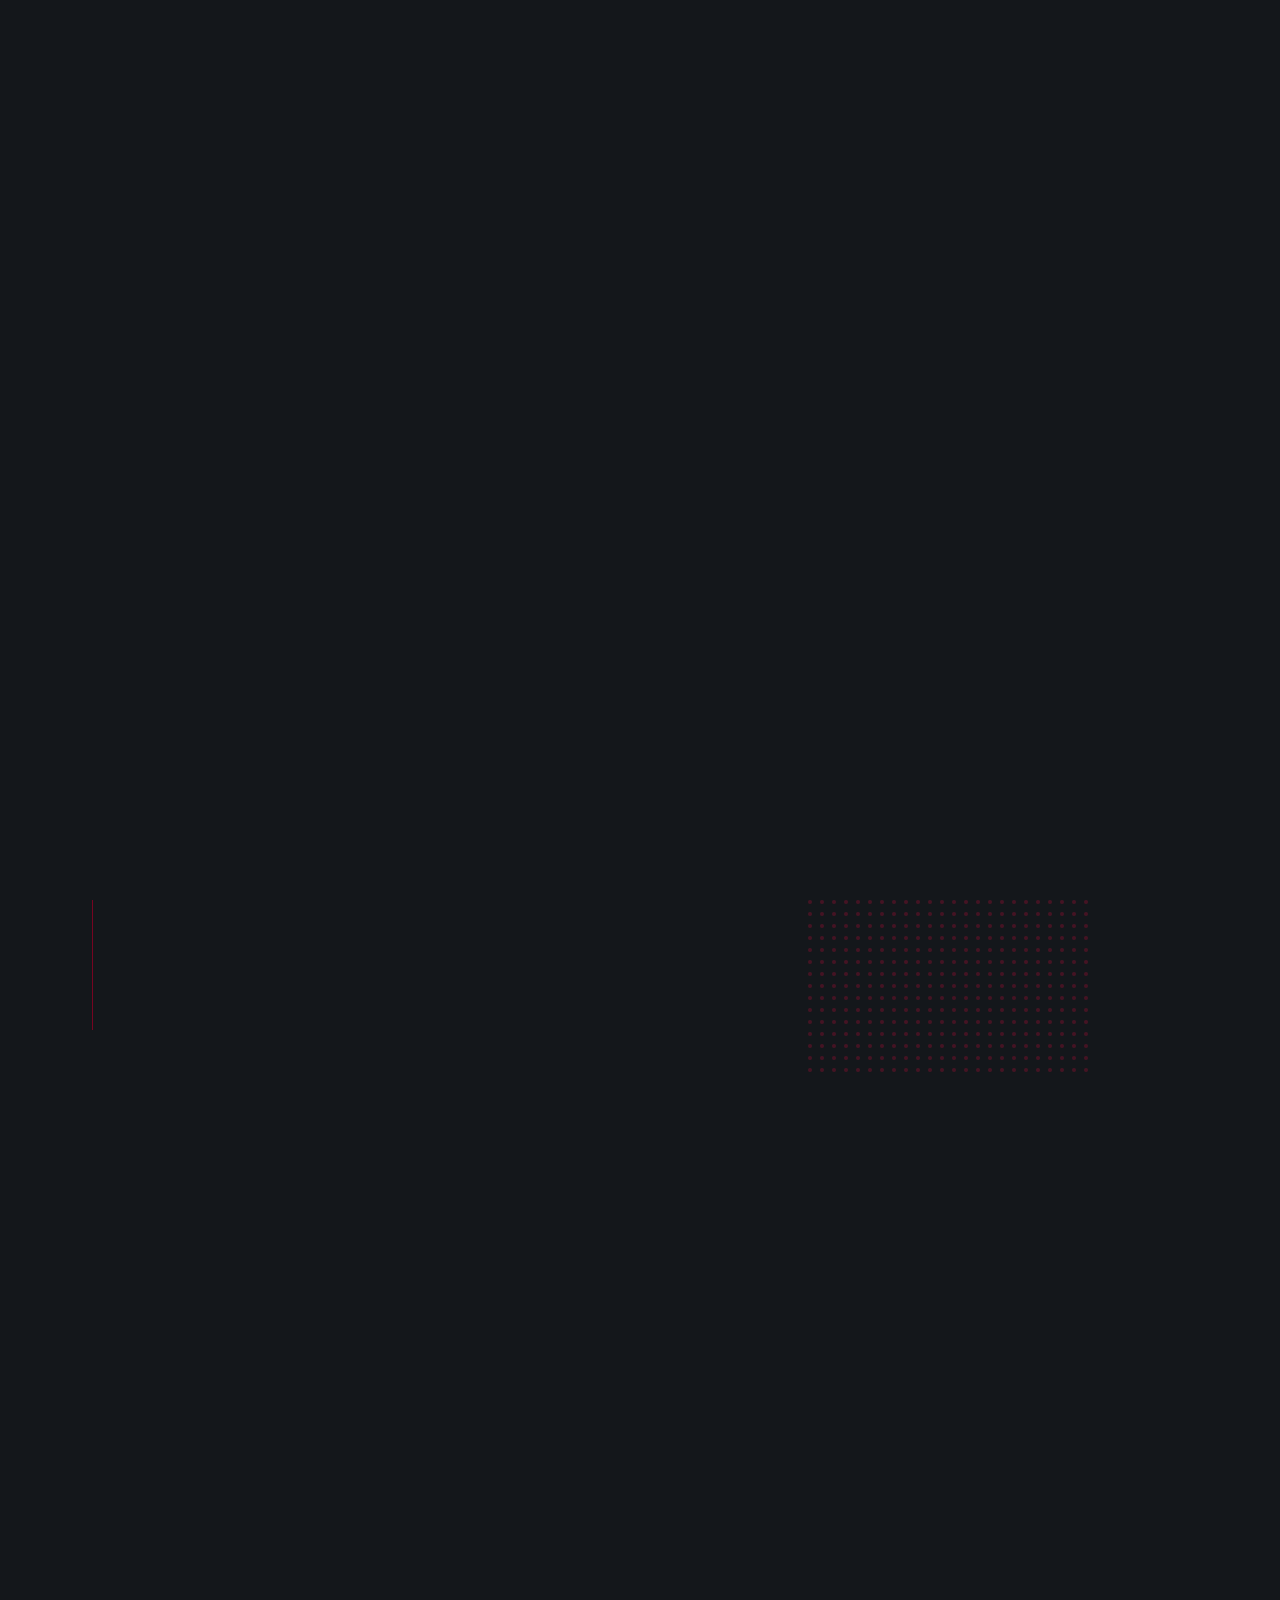
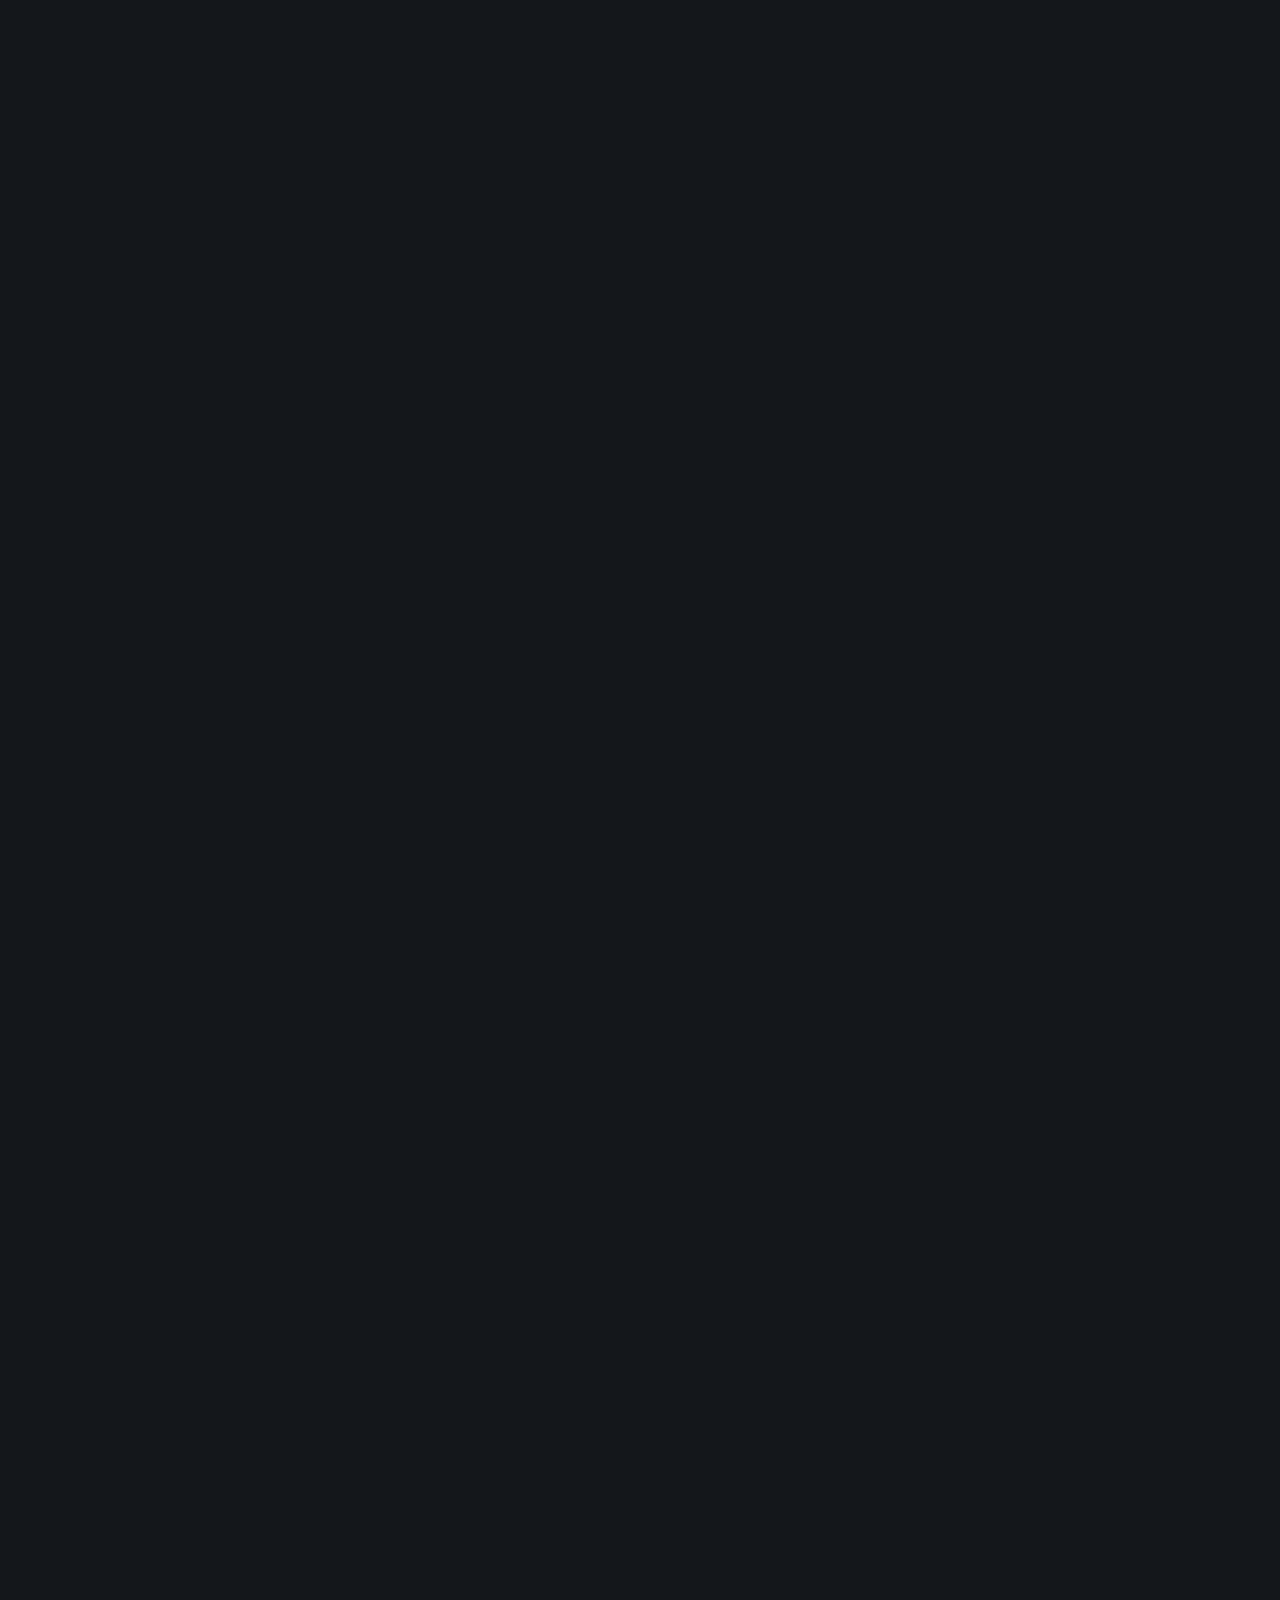
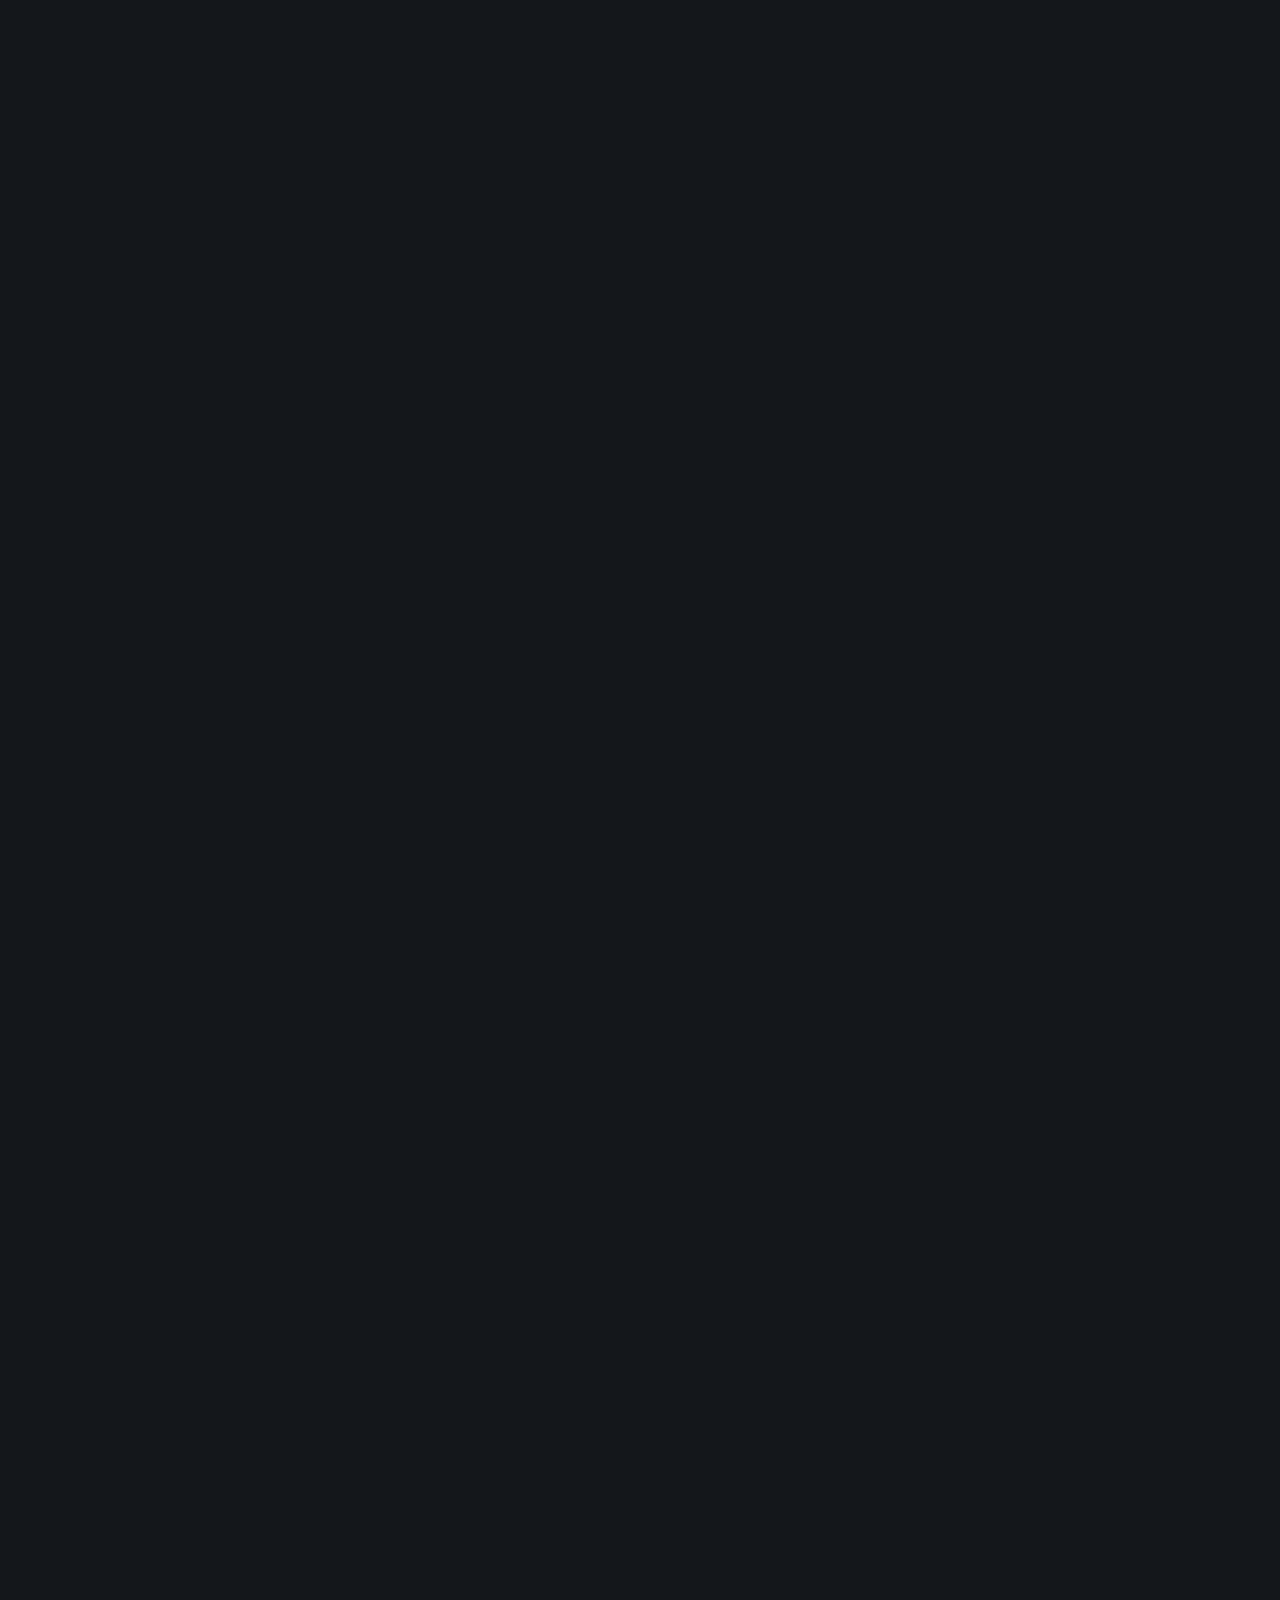
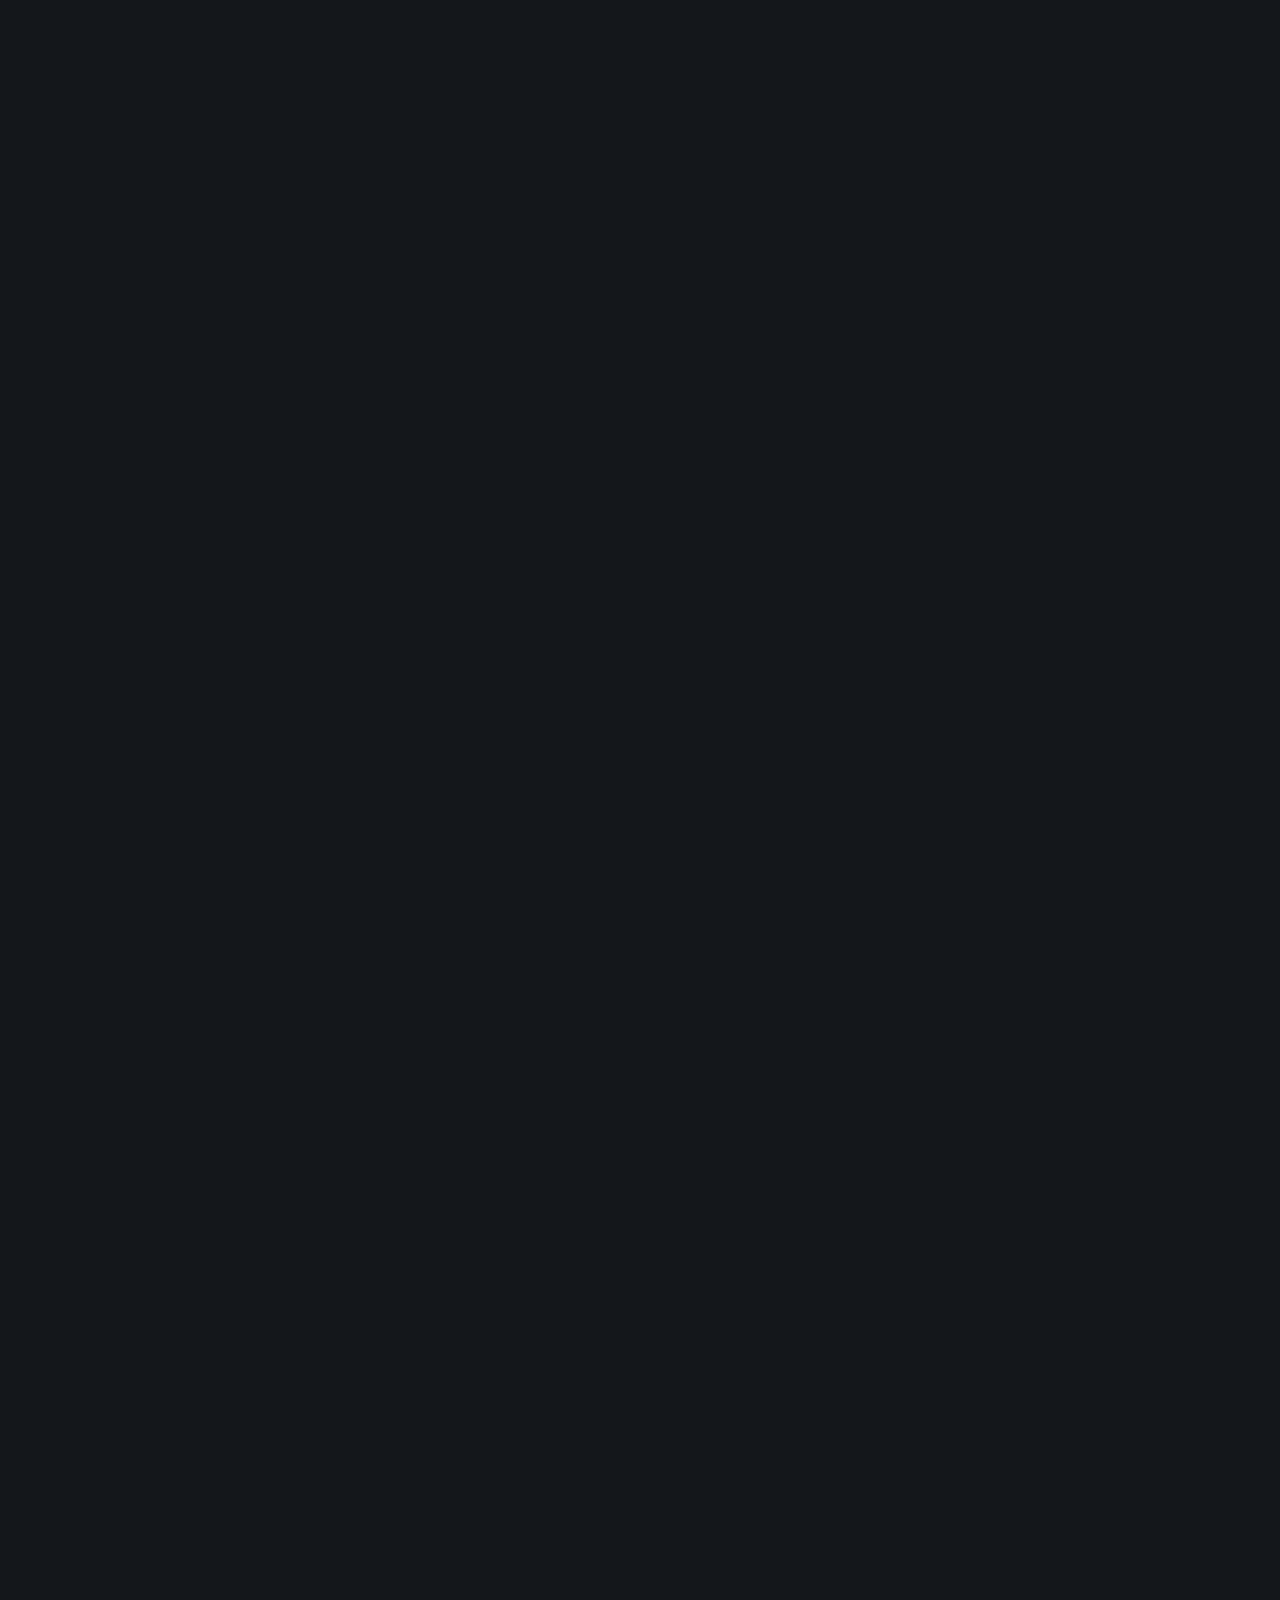
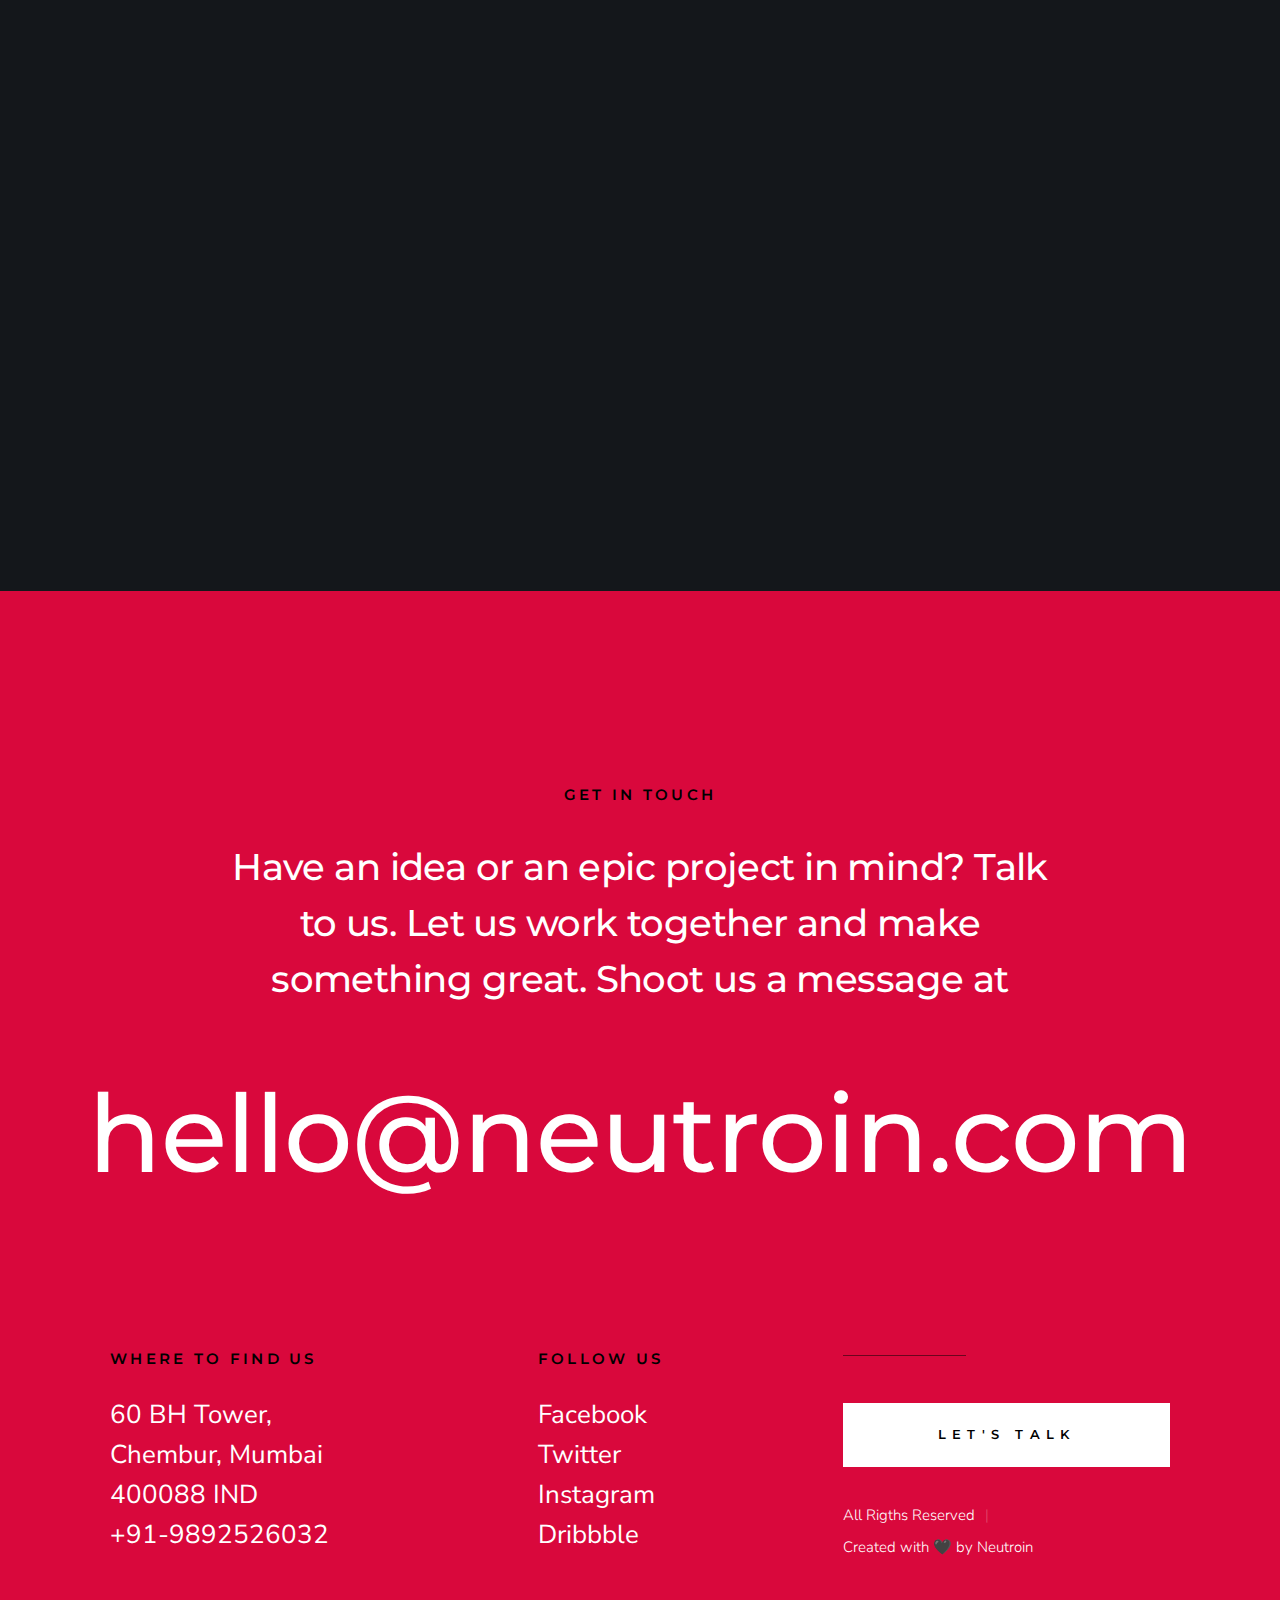
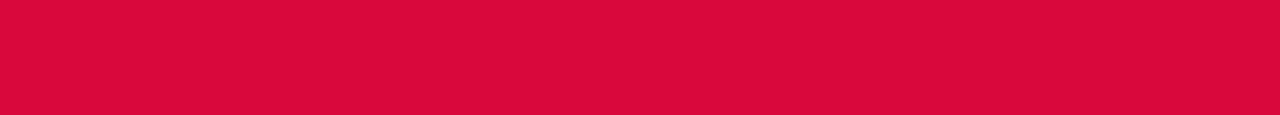
==== index.html @ 976dc122 "Update 0.2" ====
<!DOCTYPE html>
<html class="no-js" lang="en">
<head>

    <!--- basic page needs
    ================================================== -->
    <meta charset="utf-8">
    <title>Neutroin</title>
    <meta name="description" content="">
    <meta name="author" content="">

    <!-- mobile specific metas
    ================================================== -->
    <meta name="viewport" content="width=device-width, initial-scale=1">

    <!-- CSS
    ================================================== -->
    <link rel="stylesheet" href="css/styles.css">
    <link rel="stylesheet" href="css/vendor.css">

    <!-- script
    ================================================== -->
    <script src="js/modernizr.js"></script>
    <script defer src="js/fontawesome/all.min.js"></script>

    <!-- favicons
    ================================================== -->
    <link rel="apple-touch-icon" sizes="180x180" href="apple-touch-icon.png">
    <link rel="icon" type="image/png" sizes="32x32" href="favicon-32x32.png">
    <link rel="icon" type="image/png" sizes="16x16" href="favicon-16x16.png">
    <link rel="manifest" href="site.webmanifest">

</head>

<body id="top">


    <!-- preloader
    ================================================== -->
    <div id="preloader">
        <div id="loader" class="dots-fade">
            <div></div>
            <div></div>
            <div></div>
        </div>
    </div>


    <!-- header
    ================================================== -->
    <header class="s-header">

        <div class="s-header__logo">
            <a href="index.html">
                <img src="images/logo.svg" alt="Homepage">
            </a>
        </div>

        <div class="s-header__content">
    
            <nav class="s-header__nav-wrap">
                <ul class="s-header__nav">
                    <li><a class="smoothscroll" href="#hero" title="Intro">Home</a></li>
                    <li><a class="smoothscroll" href="#about" title="About">About</a></li>
                    <li><a class="smoothscroll" href="#services" title="Services">Services</a></li>
                    <li><a class="smoothscroll" href="#portfolio" title="Works">Works</a></li>
                </ul>
            </nav> <!-- end s-header__nav-wrap -->

            <a href="mailto:hello@neutroin.com" class="btn btn--primary btn--small">
                <svg xmlns="http://www.w3.org/2000/svg" width="24" height="24" viewBox="0 0 24 24"><path d="M24 0l-6 22-8.129-7.239 7.802-8.234-10.458 7.227-7.215-1.754 24-12zm-15 16.668v7.332l3.258-4.431-3.258-2.901z"/></svg>
                Get In Touch
            </a>

        </div> <!-- end header-content -->

        <a class="s-header__menu-toggle" href="#0"><span>Menu</span></a>

    </header> <!-- end s-header -->


    <!-- hero
    ================================================== -->
    <section id="hero" class="s-hero target-section">

        <div class="s-hero__bg">
            <div class="gradient-overlay"></div>
        </div>

        <div class="row s-hero__content">
            <div class="column">

                <h1>Hello.</h1>
                <div class="s-hero__content-about">

                    <p>
                    We are Neutroin. We love <br>
                    building great brands <br>
                    & digital experiences.
                    </p>
    
                    <footer>
                        <div class="s-hero__content-social">
                            <a href="https://www.facebook.com/profile.php?id=100092539396663"><i class="fab fa-facebook-f" aria-hidden="true"></i></a>
                            <a href="https://twitter.com/Neutroin_com"><i class="fab fa-twitter" aria-hidden="true"></i></a>
                            <a href="https://www.instagram.com/neutroin_/"><i class="fab fa-instagram" aria-hidden="true"></i></a>
                            <a href="https://dribbble.com/neutroin"><i class="fab fa-dribbble" aria-hidden="true"></i></a>
                        </div>
                    </footer>
                </div>

            </div>
        </div>

        <div class="s-hero__video">
            <a class="s-hero__video-link" href="https://player.vimeo.com/video/858550099?badge=0&amp;autopause=0&amp;player_id=0&amp;app_id=58479" frameborder="0" allow="autoplay; fullscreen; picture-in-picture" data-lity="">
                <svg xmlns="http://www.w3.org/2000/svg" width="24" height="24" viewBox="0 0 24 24"><path d="M21 12l-18 12v-24z"/></svg>
                <span class="s-hero__video-text">Play Video</span>
            </a>
        </div>

        <div class="s-hero__scroll">
            <a href="#about" class="s-hero__scroll-link smoothscroll">
                Scroll Down
            </a>
        </div>

    </section> <!-- end s-hero -->


    <!-- about
    ================================================== -->
    <section id="about" class="s-about">

        <div class="horizontal-line"></div>

        <div class="row">
            <div class="column large-12">

                <div class="section-title" data-num="01" data-aos="fade-up">
                    <h3 class="h6">Who We Are</h3>
                </div>

            </div>

            <div class="column large-6 w-900-stack s-about__intro-text">
                <h1 class="display-1" data-aos="fade-up">
                    Neutroin is a digital agency based in Mumbai. We design & develop thoughtful digital experiences and beautiful brand aesthetics.
                </h1>

                <p class="lead" data-aos="fade-up">
                    Elevating Brands in the Digital Realm: Neutroin - Your Trusted Mumbai-Based Digital Agency. Crafting Exquisite Digital Experiences, Amplifying Brand Aesthetics. Experts in Mobile App and Web Development, SEO Strategies, Compelling Content Writing, Robust Cybersecurity Measures, Dynamic Social Media Marketing, Cutting-edge API Development, and AI-Powered Services
                </p>
            </div>

            <div class="column large-6 w-900-stack s-about__photo-block">
                <div class="s-about__photo" data-aos="fade-up"></div>
            </div>
        </div>

        <div class="row block-large-1-2 block-tab-full s-about__process item-list">
            <div class="column item item-process" data-aos="fade-up">
                <h3 class="item-title">Define</h3>
                <p>
                    Uncover your digital potential through strategic insights, laying the foundation for a successful online journey.
                </p>
            </div>
            <div class="column item item-process" data-aos="fade-up">
                <h3 class="item-title">Design</h3>
                <p>
                    Transform visions into captivating realities, with meticulous design that captures hearts and minds.
                </p>
            </div>
            <div class="column item item-process" data-aos="fade-up">
                <h3 class="item-title">Build</h3>
                <p>
                    Bring ideas to life with precision and expertise, crafting functional and seamless digital solutions.
                </p>
            </div>
            <div class="column item item-process" data-aos="fade-up">
                <h3 class="item-title">Launch</h3>
                <p>
                    Ignite your online presence, propelling your brand into the digital stratosphere with a powerful and impactful debut.
                </p>
            </div>
        </div>

    </section> <!-- end s-about -->


    <!-- services
    ================================================== -->
    <section id="services" class="s-services">

        <div class="row">
            <div class="column large-12">
                <div class="section-title" data-num="02" data-aos="fade-up">
                    <h3 class="h6">Our Expertise</h3>
                </div>
            </div>
            <div class="column large-6 w-900-stack">
                <h1 class="display-1" data-aos="fade-up">
                    Digital Mastery: Dev, SEO, Content, Security, Marketing, AI - Neutroin's Expertise Unleashed
                </h1>
            </div>
            <div class="column large-6 w-900-stack">
                <p class="lead" data-aos="fade-up">
                    At Neutroin, we possess a diverse range of specialized skills that empower us to shape digital landscapes with innovation and finesse. Our seasoned professionals are dedicated to delivering exceptional results in every facet of digital presence. With proficiency spanning mobile app and web development, SEO strategies, captivating content creation, impregnable cybersecurity, dynamic social media marketing, advanced API development, and cutting-edge AI services, we stand as your comprehensive partner in achieving digital success.
                </p>
            </div>
        </div>

        <div class="row block-large-1-2 block-tab-full s-services__services item-list">
            <div class="column item item-service" data-aos="fade-up">
                <span class="service-icon service-icon--product-design"></span>
                <h3 class="item-title">AI Services</h3>
                <p>
                    Unleashing AI's potential. Transforming data into insights, driving smarter decisions and innovation.
                </p>
            </div>
            <div class="column item item-service" data-aos="fade-up">
                <span class="service-icon service-icon--branding"></span>
                <h3 class="item-title">SEO & Social Media Marketing</h3>
                <p>
                    Navigating digital landscapes. Elevating visibility and engagement through strategic optimization and social prowess.
                </p>
            </div>
            <div class="column item item-service" data-aos="fade-up">
                <span class="service-icon service-icon--frontend"></span>
                <h3 class="item-title">Development</h3>
                <p>
                    Codecrafting excellence. From inception to deployment, we sculpt digital solutions that reshape industries.
                </p>
            </div>
            <div class="column item item-service" data-aos="fade-up">
                <span class="service-icon service-icon--research"></span>
                <h3 class="item-title">Document & Graphics</h3>
                <p>
                    Visualizing ideas. Our artistry translates concepts into compelling graphics and precise documents.
                </p>
            </div>
            <div class="column item item-service" data-aos="fade-up">
                <span class="service-icon service-icon--illustration"></span>
                <h3 class="item-title">UI/UX Designing</h3>
                <p>
                    Melding beauty and function. Creating seamless interfaces that redefine user experiences.
                </p>
            </div>
            <div class="column item item-service" data-aos="fade-up">
                <span class="service-icon service-icon--ecommerce"></span>
                <h3 class="item-title">E-Commerce</h3>
                <p>
                    Online ventures thrive. Our platforms invigorate sales, fostering customer connections and business expansion.
                </p>
            </div>
        </div>

    </section> <!-- end s-services -->

    <section id="portfolio" class="s-portfolio">

        <div class="row s-porfolio__top">
            <div class="column large-6 w-900-stack">
                <div class="section-title" data-num="03" data-aos="fade-up">
                    <h3 class="h6">Recent Works</h3>
                </div>
            </div>
            <div class="column large-6 w-900-stack">
                <h1 class="display-1" data-aos="fade-up">
                    Here are some of our projects we done lately. Feel
                    free to check them out.
                </h1>
            </div>
        </div> <!-- end s-portfolio__top-->

        <div class="row s-portfolio__list block-large-1-2 block-tab-full collapse">

            <div class="column" data-aos="fade-up">
                <div class="folio-item">
                    <div class="folio-item__thumb">
                        <a class="folio-item__thumb-link" href="images/portfolio/gallery/g-red-wheel.jpg" title="The Red Wheel" data-size="1050x700">
                            <img src="images/portfolio/red-wheel.jpg" 
                                 srcset="images/portfolio/red-wheel.jpg 1x, images/portfolio/red-wheel@2x.jpg 2x" alt="">
                        </a>
                    </div>
                    <div class="folio-item__info">
                        <div class="folio-item__cat">Branding</div>
                        <h4 class="folio-item__title">The Red Wheel</h4>
                    </div>
                    <a href="https://www.behance.net/" title="Project Link" class="folio-item__project-link">Project Link</a>
                    <div class="folio-item__caption">
                        <p>Vero molestiae sed aut natus excepturi. Et tempora numquam. Temporibus iusto quo.Unde dolorem corrupti neque nisi.</p>
                    </div>
                </div>
            </div> <!-- end column -->
            <div class="column" data-aos="fade-up">
                <div class="folio-item">
                    <div class="folio-item__thumb">
                        <a class="folio-item__thumb-link" href="images/portfolio/gallery/g-music-life.jpg" title="Music Life" data-size="1050x700">
                            <img src="images/portfolio/music-life.jpg" 
                                 srcset="images/portfolio/music-life.jpg 1x, images/portfolio/music-life@2x.jpg 2x" alt="">
                        </a>
                    </div>
                    <div class="folio-item__info">
                        <div class="folio-item__cat">Frontend Design</div>
                        <h4 class="folio-item__title">Music Life</h4>
                    </div>
                    <a href="https://www.behance.net/" title="Project Link" class="folio-item__project-link">Project Link</a>
                    <div class="folio-item__caption">
                        <p>Vero molestiae sed aut natus excepturi. Et tempora numquam. Temporibus iusto quo.Unde dolorem corrupti neque nisi.</p>
                    </div>
                </div>
            </div> <!-- end column -->
            <div class="column" data-aos="fade-up">
                <div class="folio-item">
                    <div class="folio-item__thumb">
                        <a class="folio-item__thumb-link" href="images/portfolio/gallery/g-oi-logo.jpg" Title="OI Logo" data-size="1050x700">
                            <img src="images/portfolio/oi-logo.jpg.jpg" 
                                 srcset="images/portfolio/oi-logo.jpg 1x, images/portfolio/oi-logo@2x.jpg 2x" alt="">
                        </a>
                    </div>
                    <div class="folio-item__info">
                        <div class="folio-item__cat">Branding</div>
                        <h4 class="folio-item__title">OI Logo</h4>
                    </div>
                    <a href="https://www.behance.net/" title="Project Link" class="folio-item__project-link">Project Link</a>
                    <div class="folio-item__caption">
                        <p>Vero molestiae sed aut natus excepturi. Et tempora numquam. Temporibus iusto quo.Unde dolorem corrupti neque nisi.</p>
                    </div>
                </div>
            </div> <!-- end column -->
            <div class="column" data-aos="fade-up">
                <div class="folio-item">
                    <div class="folio-item__thumb">
                        <a class="folio-item__thumb-link" href="images/portfolio/gallery/g-corrugated-sheets.jpg" title="Corrugated Sheets" data-size="1050x700">
                            <img src="images/portfolio/corrugated-sheets.jpg" 
                                 srcset="images/portfolio/corrugated-sheets.jpg 1x, images/portfolio/corrugated-sheets@2x.jpg 2x" alt="">
                        </a>
                    </div>
                    <div class="folio-item__info">
                        <div class="folio-item__cat">Frontend Design</div>
                        <h4 class="folio-item__title">Corrugated Sheets</h4>
                    </div>
                    <a href="https://www.behance.net/" title="Project Link" class="folio-item__project-link">Project Link</a>
                    <div class="folio-item__caption">
                        <p>Vero molestiae sed aut natus excepturi. Et tempora numquam. Temporibus iusto quo.Unde dolorem corrupti neque nisi.</p>
                    </div>
                </div>
            </div> <!-- end column -->
            <div class="column" data-aos="fade-up">
                <div class="folio-item">
                    <div class="folio-item__thumb">
                        <a class="folio-item__thumb-link" href="images/portfolio/gallery/g-woodcraft.jpg" title="Sand Dunes" data-size="1050x700">
                            <img src="images/portfolio/woodcraft.jpg" 
                                 srcset="images/portfolio/woodcraft.jpg 1x, images/portfolio/woodcraft@2x.jpg 2x" alt="">
                        </a>
                    </div>
                    <div class="folio-item__info">
                        <div class="folio-item__cat">Frontend Design</div>
                        <h4 class="folio-item__title">Wooocraft</h4>
                    </div>
                    <a href="https://www.behance.net/" title="Project Link" class="folio-item__project-link">
                        Project Link
                    </a>
                    <div class="folio-item__caption">
                        <p>Vero molestiae sed aut natus excepturi. Et tempora numquam. Temporibus iusto quo.Unde dolorem corrupti neque nisi.</p>
                    </div>
                </div>
            </div> <!-- end column -->
            <div class="column" data-aos="fade-up">
                <div class="folio-item">
                    <div class="folio-item__thumb">
                        <a class="folio-item__thumb-link" href="images/portfolio/gallery/g-lamp.jpg" title="The Lamp" data-size="1050x700">
                            <img src="images/portfolio/lamp.jpg" 
                                 srcset="images/portfolio/lamp.jpg 1x, images/portfolio/lamp@2x.jpg 2x" alt="">
                        </a>
                    </div>
                    <div class="folio-item__info">
                        <div class="folio-item__cat">Frontend Design</div>
                        <h4 class="folio-item__title">The Lamp</h4>
                    </div>
                    <a href="https://www.behance.net/" title="Project Link" class="folio-item__project-link">Project Link</a>
                    <div class="folio-item__caption">
                        <p>Vero molestiae sed aut natus excepturi. Et tempora numquam. Temporibus iusto quo.Unde dolorem corrupti neque nisi.</p>
                    </div>
                </div>
            </div> <!-- end column -->

        </div> <!-- folio-list -->

    </section> <!-- end s-portfolio -->


    <!-- clients
    ================================================== -->
    <div id="clients" class="section s-clients">

        <div class="row narrower s-clients__top h-text-center">
            <div class="column">
                <h1 class="display-1" data-aos="fade-up">
                    We're excited to have collaborated with prominent brands during our early startup journey.
                </h1>
            </div>
        </div> <!-- s-clients__top -->

        <div class="row clients-outer">
            <div class="column">
                <div class="clients" data-aos="fade-up">
                    
                    <a href="#0" title="" class="clients__slide"><img src="images/icons/clients/dropbox.svg" /></a>
                    <a href="#0" title="" class="clients__slide"><img src="images/icons/clients/atom.svg" /></a>
                    <a href="#0" title="" class="clients__slide"><img src="images/icons/clients/github.svg" /></a>
                    <a href="#0" title="" class="clients__slide"><img src="images/icons/clients/redhat.svg" /></a>
                    <a href="#0" title="" class="clients__slide"><img src="images/icons/clients/medium.svg" /></a>
                    <a href="#0" title="" class="clients__slide"><img src="images/icons/clients/messenger.svg" /></a>
                    <a href="#0" title="" class="clients__slide"><img src="images/icons/clients/steam.svg" /></a>
                    <a href="#0" title="" class="clients__slide"><img src="images/icons/clients/spotify.svg" /></a>
                     
                </div> <!-- end clients -->
            </div> <!-- end column -->
        </div> <!-- end clients-outer -->

        <div class="row testimonials collapse">

            <div class="column large-12">

                <div class="testimonial-slider" data-aos="fade-up">

                    <div class="testimonial-slider__slide">
                        <p>
                            Neutroin's innovative solutions transformed our digital presence. Their dedication and expertise exceeded our expectations
                        </p>
                        <div class="testimonial-slider__author">
                            <img src="images/avatars/user-02.jpg" alt="Author image" class="testimonial-slider__avatar">
                            <cite class="testimonial-slider__cite">
                                <strong>Emily Carter</strong>
                                <span>CEO, TechWave Inc.</span>
                            </cite>
                        </div>
                    </div> <!-- end testimonials__slide -->
    
                    <div class="testimonial-slider__slide">
                        <p>
                            Incredible UI/UX design by Neutroin boosted our user engagement. Their team's professionalism and creativity stood out
                        </p>
                        <div class="testimonial-slider__author">
                            <img src="images/avatars/user-01.jpg" alt="Author image" class="testimonial-slider__avatar">
                            <cite class="testimonial-slider__cite">
                                <strong> David Patel</strong>
                                <span>Director, StellarApps Ltd.</span>
                            </cite>
                        </div>
                    </div> <!-- end testimonials__slide -->
    
                    <div class="testimonial-slider__slide">
                        <p>
                            Neutroin's SEO strategy propelled our website to the top of search results. Their results-driven approach is remarkable.
                        </p>
                        <div class="testimonial-slider__author">
                            <img src="images/avatars/user-04.jpg" alt="Author image" class="testimonial-slider__avatar">
                            <cite class="testimonial-slider__cite">
                                <strong>Sarah Johnson</strong>
                                <span>Marketing Manager, GreenGroves Organic.</span>
                            </cite>
                        </div>
                    </div> <!-- end testimonials__slide -->
    
                    <div class="testimonial-slider__slide">
                        <p>
                            Partnering with Neutroin for our e-commerce platform was a game-changer. Their expertise in development and branding was instrumental.
                        </p>
                        <div class="testimonial-slider__author">
                            <img src="images/avatars/user-05.jpg" alt="Author image" class="testimonial-slider__avatar">
                            <cite class="testimonial-slider__cite">
                                <strong>Alex Ramirez</strong>
                                <span>Co-Founder, TrendBloom Boutique.</span>
                            </cite>
                        </div>
                    </div> <!-- end testimonials__slide -->

                </div> <!-- end testimonial slider -->
                
            </div> <!-- end column -->

        </div> <!-- end row -->


    </div> <!-- end s-clients -->


    <!-- contact
    ================================================== -->
    <section class="s-contact">

        <div class="row narrower s-contact__top h-text-center">
            <div class="column">
                <h3 class="h6">Get In Touch</h3>
                <h1 class="display-1">
                Have an idea or an epic project in mind? Talk to
                us. Let us work together and make something great.
                Shoot us a message at
                </h1>
            </div>
        </div> <!-- s-footer__top -->

        <div class="row h-text-center">
            <div class="column">
                <p class="s-contact__email">
                    <a href="mailto:#0">hello@neutroin.com</a>
                </p>
            </div>
        </div>

    </section>  <!-- end s-contact -->


    <!-- footer
    ================================================== -->
    <footer class="s-footer">
        <div class="row row-y-top">

            <div class="column large-8 medium-12">
                <div class="row">
                    <div class="column large-7 tab-12 s-footer__block">
                        <h4 class="h6">Where to Find Us</h4>
        
                        <p>
                        60 BH Tower,<br>
                        Chembur, Mumbai <br>
                        400088  IND <br>
                        <a href="tel:197-543-2345">+91-9892526032</a>
                        </p>
                    </div>
        
                    <div class="column large-5 tab-12 s-footer__block">
                        <h4 class="h6">Follow Us</h4 class="h6">
        
                        <ul class="s-footer__list">
                            <li><a href="https://www.facebook.com/profile.php?id=100092539396663">Facebook</a></li>
                            <li><a href="https://twitter.com/Neutroin_com">Twitter</a></li>
                            <li><a href="https://www.instagram.com/neutroin_/">Instagram</a></li>
                            <li><a href="https://dribbble.com/neutroin">Dribbble</a></li>
                        </ul>
                    </div>
                </div>
            </div>

            <div class="column large-4 medium-12 s-footer__block--end">
                <a href="mailto:hello@neutroin.com" class="btn h-full-width">Let's Talk</a>

                <div class="ss-copyright">
                    <span>All Rigths Reserved</span> 
                    <span>Created with 🖤 by Neutroin</span>
                </div>
            </div>

            <div class="ss-go-top">
                <a class="smoothscroll" title="Back to Top" href="#top">
                    top
                </a>
            </div> <!-- end ss-go-top -->

        </div>
    </footer>
    

    <!-- photoswipe background
    ================================================== -->
    <div aria-hidden="true" class="pswp" role="dialog" tabindex="-1">

        <div class="pswp__bg"></div>
        <div class="pswp__scroll-wrap">

            <div class="pswp__container">
                <div class="pswp__item"></div>
                <div class="pswp__item"></div>
                <div class="pswp__item"></div>
            </div>

            <div class="pswp__ui pswp__ui--hidden">
                <div class="pswp__top-bar">
                    <div class="pswp__counter"></div><button class="pswp__button pswp__button--close" title="Close (Esc)"></button> <button class="pswp__button pswp__button--share" title=
                    "Share"></button> <button class="pswp__button pswp__button--fs" title="Toggle fullscreen"></button> <button class="pswp__button pswp__button--zoom" title=
                    "Zoom in/out"></button>
                    <div class="pswp__preloader">
                        <div class="pswp__preloader__icn">
                            <div class="pswp__preloader__cut">
                                <div class="pswp__preloader__donut"></div>
                            </div>
                        </div>
                    </div>
                </div>
                <div class="pswp__share-modal pswp__share-modal--hidden pswp__single-tap">
                    <div class="pswp__share-tooltip"></div>
                </div><button class="pswp__button pswp__button--arrow--left" title="Previous (arrow left)"></button> <button class="pswp__button pswp__button--arrow--right" title=
                "Next (arrow right)"></button>
                <div class="pswp__caption">
                    <div class="pswp__caption__center"></div>
                </div>
            </div>

        </div>

    </div> <!-- end photoSwipe background -->


    <!-- Java Script
    ================================================== -->
    <script src="js/jquery-3.2.1.min.js"></script>
    <script src="js/plugins.js"></script>
    <script src="js/main.js"></script>

</body>

</html>
---- css/styles.css ----
/* =================================================================== 
 * Flare Main Stylesheet
 * Template Ver. 1.0.0
 * 03-19-2020
 * ------------------------------------------------------------------
 *
 * TOC:
 * # settings and variables
 *      ## fonts
 *      ## colors
 *      ## vertical spacing and typescale
 *      ## grid variables
 * # normalize
 * # basic/base setup styles
 *      ## media
 *      ## typography resets
 *      ## links
 *      ## inputs
 * # Grid v3.0.0
 *      ## medium screen devices
 *      ## tablets
 *      ## mobile devices
 *      ## small mobile devices <= 400px
 * # block grids
 *      ## block grids - medium screen devices
 *      ## block grids - tablets
 *      ## block grids - mobile devices
 *      ## block grids - small mobile devices <= 400px
 * # MISC
 * # custom grid, block grid STACK breakpoints 
 * # base style overrides
 *      ## links
 * # typography & general theme styles
 *      ## lists
 *      ## responsive video container
 *      ## floated image
 *      ## tables
 *      ## spacing
 * # preloader
 * # forms 
 *      ## style placeholder text
 *      ## change autocomplete styles in Chrome
 * # buttons
 * # additional components
 *      ## additional typo styles
 *      ## skillbars
 *      ## alert box
 * # common and reusable styles
 *      ## item list 
 *      ## slick slider 
 * # site header
 *      ## header logo
 *      ## main navigation
 *      ## mobile menu toggle
 *      ## header contact button
 * # hero
 *      ## hero content
 *      ## hero video
 *      ## hero scroll
 *      ## animate intro content
 *      ## animations
 * # about
 *      ## about photo
 *      ## about process
 * # services
 * # portfolio
 *      ## portfolio list
 * # clients
 *      ## clients slider
 *      ## testimonials
 * # contact
 * # footer
 *      ## footer block
 *      ## footer list
 *      ## copyright
 *      ## go top
 *
 * ------------------------------------------------------------------ */



/* ===================================================================
 * # settings and variables
 *
 * ------------------------------------------------------------------- */

/* ------------------------------------------------------------------- 
 * ## fonts
 * ------------------------------------------------------------------- */

@import url("https://fonts.googleapis.com/css?family=Montserrat:300,300i,400,400i,500,500i,600,600i,700,700i|Nunito+Sans:300,300i,400,400i,600,600i,700,700i&display=swap");

:root {
    --font-1: "Nunito Sans", sans-serif;
    --font-2: "Montserrat", sans-serif;

    /* monospace
     */
    --font-mono: Consolas, "Andale Mono", Courier, "Courier New", monospace;
}


/* ------------------------------------------------------------------- 
 * ## colors
 * ------------------------------------------------------------------- */
:root {

    /* color-1(#d9083c)
     * color-2(#eb5e55)
     * color-3(#f2d0a4)
     */
    --color-1: hsla(345, 93%, 44%, 1);
    --color-2: hsla(4, 79%, 63%, 1);
    --color-3: hsla(34, 75%, 80%, 1);

    /* theme color variations
     */
    --color-1-lighter: hsla(345, 93%, 64%, 1);
    --color-1-light  : hsla(345, 93%, 54%, 1);
    --color-1-dark   : hsla(345, 93%, 34%, 1);
    --color-1-darker : hsla(345, 93%, 24%, 1);
    --color-2-lighter: hsla(4, 79%, 83%, 1);
    --color-2-light  : hsla(4, 79%, 73%, 1);
    --color-2-dark   : hsla(4, 79%, 53%, 1);
    --color-2-darker : hsla(4, 79%, 43%, 1);

    /* feedback colors
     * color-error(#ffd1d2), color-success(#c8e675), 
     * color-info(#d7ecfb), color-notice(#fff099)
     */
    --color-error          : hsla(359, 100%, 91%, 1);
    --color-success        : hsla(76, 69%, 68%, 1);
    --color-info           : hsla(205, 82%, 91%, 1);
    --color-notice         : hsla(51, 100%, 80%, 1);
    --color-error-content  : hsla(359, 50%, 50%, 1);
    --color-success-content: hsla(76, 29%, 28%, 1);
    --color-info-content   : hsla(205, 32%, 31%, 1);
    --color-notice-content : hsla(51, 30%, 30%, 1);

    /* shades 
     * generated using 
     * Tint & Shade Generator 
     * (https://maketintsandshades.com/)
     */
    --color-black  : #000000;
    --color-gray-19: #0b0b0c;
    --color-gray-18: #161719;
    --color-gray-17: #202225;
    --color-gray-16: #2b2e32;
    --color-gray-15: #363a3f;
    --color-gray-14: #41454b;
    --color-gray-13: #4c5158;
    --color-gray-12: #565c64;
    --color-gray-11: #616871;
    --color-gray-10: #6c737d;
    --color-gray-9 : #7b818a;
    --color-gray-8 : #898f97;
    --color-gray-7 : #989da4;
    --color-gray-6 : #a7abb1;
    --color-gray-5 : #b6b9be;
    --color-gray-4 : #c4c7cb;
    --color-gray-3 : #d3d5d8;
    --color-gray-2 : #e2e3e5;
    --color-gray-1 : #f0f1f2;
    --color-white  : #ffffff;

    /* text
     */
    --color-text       : var(--color-gray-10);
    --color-text-dark  : var(--color-white);
    --color-text-light : var(--color-gray-12);
    --color-placeholder: var(--color-gray-11);

    /* buttons
     */
    --color-btn                   : var(--color-gray-15);
    --color-btn-text              : var(--color-white);
    --color-btn-hover             : var(--color-white);
    --color-btn-hover-text        : var(--color-black);
    --color-btn-primary           : var(--color-1);
    --color-btn-primary-text      : var(--color-white);
    --color-btn-primary-hover     : var(--color-white);
    --color-btn-primary-hover-text: var(--color-black);
    --color-btn-stroke            : var(--color-white);
    --color-btn-stroke-text       : var(--color-white);
    --color-btn-stroke-hover      : var(--color-white);
    --color-btn-stroke-hover-text : var(--color-black);

    /* others
     */
    --color-body  : var(--color-1);
    --color-bg    : #14171B;
    --color-border: var(--color-gray-17);
}


/* ------------------------------------------------------------------- 
 * ## vertical spacing and typescale
 * ------------------------------------------------------------------- */
:root {

    /* spacing
     * base font size: 18px 
     * vertical space unit : 32px
     */
    --base-size     : 62.5%;
    --base-font-size: 1.8rem;
    --space         : 3.2rem;

    /* vertical spacing 
     */
    --vspace-0_25: calc(0.25 * var(--space));
    --vspace-0_5 : calc(0.5 * var(--space));
    --vspace-0_75: calc(0.75 * var(--space));
    --vspace-1   : calc(var(--space));
    --vspace-1_25: calc(1.25 * var(--space));
    --vspace-1_5 : calc(1.5 * var(--space));
    --vspace-1_75: calc(1.75 * var(--space));
    --vspace-2   : calc(2 * var(--space));
    --vspace-2_5 : calc(2.5 * var(--space));
    --vspace-3   : calc(3 * var(--space));
    --vspace-3_5 : calc(3.5 * var(--space));
    --vspace-4   : calc(4 * var(--space));

    /* type scale
     * ratio 1:2 | base: 18px
     * -------------------------------------------------------
     *
     * --text-display-3 = (77.40px)
     * --text-display-2 = (64.50px)
     * --text-display-1 = (53.75px)
     * --text-xxxl      = (44.79px)
     * --text-xxl       = (37.32px)
     * --text-xl        = (31.10px)
     * --text-lg        = (25.92px)
     * --text-md        = (21.60px)
     * --text-size      = (18.00px) BASE
     * --text-sm        = (15.00px)
     * --text-xs        = (12.50px)
     *
     * -------------------------------------------------------
     */
    --text-scale-ratio: 1.2;
    --text-size       : var(--base-font-size);
    --text-xs         : calc((var(--text-size) / var(--text-scale-ratio)) / var(--text-scale-ratio));
    --text-sm         : calc(var(--text-xs) * var(--text-scale-ratio));
    --text-md         : calc(var(--text-sm) * var(--text-scale-ratio) * var(--text-scale-ratio));
    --text-lg         : calc(var(--text-md) * var(--text-scale-ratio));
    --text-xl         : calc(var(--text-lg) * var(--text-scale-ratio));
    --text-xxl        : calc(var(--text-xl) * var(--text-scale-ratio));
    --text-xxxl       : calc(var(--text-xxl) * var(--text-scale-ratio));
    --text-display-1  : calc(var(--text-xxxl) * var(--text-scale-ratio));
    --text-display-2  : calc(var(--text-display-1) * var(--text-scale-ratio));
    --text-display-3  : calc(var(--text-display-2) * var(--text-scale-ratio));

    /* default button height
     */
    --vspace-btn: var(--vspace-2);
}

/* on mobile devices below 480px
 */
@media screen and (max-width: 480px) {
    :root {
        --base-font-size: 1.6rem;
        --space         : 2.8rem;
    }
}


/* ------------------------------------------------------------------- 
 * ## grid variables
 * ------------------------------------------------------------------- */
:root {

    /* widths for rows and containers
     */
    --width-full    : 100%;
    --width-max     : 1200px;
    --width-wide    : 1400px;
    --width-wider   : 1600px;
    --width-widest  : 1800px;
    --width-narrow  : 1000px;
    --width-narrower: 900px;
    --width-grid-max: var(--width-max);

    /* gutters
     */
    --gutter-lg : 2rem;
    --gutter-md : 1.6rem;
    --gutter-mob: 1rem;
}



/* ==========================================================================
 * # normalize
 * normalize.css v8.0.1 | MIT License |
 * github.com/necolas/normalize.css
 *
 * -------------------------------------------------------------------------- */

/* ------------------------------------------------------------------- 
 * ## document
 * ------------------------------------------------------------------- */

/* 1. Correct the line height in all browsers.
 * 2. Prevent adjustments of font size after orientation changes in iOS.*/

html {
    line-height: 1.15;
    /* 1 */
    -webkit-text-size-adjust: 100%;
    /* 2 */
}

/* ------------------------------------------------------------------- 
 * ## sections
 * ------------------------------------------------------------------- */

/* Remove the margin in all browsers. */

body {
    margin: 0;
}

/* Render the `main` element consistently in IE. */

main {
    display: block;
}

/* Correct the font size and margin on `h1` elements within `section` and
 * `article` contexts in Chrome, Firefox, and Safari. */

h1 {
    font-size: 2em;
    margin: 0.67em 0;
}

/* ------------------------------------------------------------------- 
 * ## grouping
 * ------------------------------------------------------------------- */

/* 1. Add the correct box sizing in Firefox.
 * 2. Show the overflow in Edge and IE. */

hr {
    -webkit-box-sizing: content-box;
    box-sizing: content-box;
    /* 1 */
    height: 0;
    /* 1 */
    overflow: visible;
    /* 2 */
}

/* 1. Correct the inheritance and scaling of font size in all browsers.
 * 2. Correct the odd `em` font sizing in all browsers. */

pre {
    font-family: monospace, monospace;
    /* 1 */
    font-size: 1em;
    /* 2 */
}

/* ------------------------------------------------------------------- 
 * ## text-level semantics
 * ------------------------------------------------------------------- */

/* Remove the gray background on active links in IE 10. */

a {
    background-color: transparent;
}

/* 1. Remove the bottom border in Chrome 57-
 * 2. Add the correct text decoration in Chrome, Edge, IE, Opera, and Safari. */

abbr[title] {
    border-bottom: none;
    /* 1 */
    text-decoration: underline;
    /* 2 */
    -webkit-text-decoration: underline dotted;
    text-decoration: underline dotted;
    /* 2 */
}

/* Add the correct font weight in Chrome, Edge, and Safari. */

b, strong {
    font-weight: bolder;
}

/* 1. Correct the inheritance and scaling of font size in all browsers.
 * 2. Correct the odd `em` font sizing in all browsers. */

code, kbd, samp {
    font-family: monospace, monospace;
    /* 1 */
    font-size: 1em;
    /* 2 */
}

/* Add the correct font size in all browsers. */

small {
    font-size: 80%;
}

/* Prevent `sub` and `sup` elements from affecting the line height in
 * all browsers. */

sub, sup {
    font-size: 75%;
    line-height: 0;
    position: relative;
    vertical-align: baseline;
}

sub {
    bottom: -0.25em;
}

sup {
    top: -0.5em;
}

/* ------------------------------------------------------------------- 
 * ## embedded content
 * ------------------------------------------------------------------- */

/* Remove the border on images inside links in IE 10. */

img {
    border-style: none;
}

/* ------------------------------------------------------------------- 
 * ## forms
 * ------------------------------------------------------------------- */

/* 1. Change the font styles in all browsers.
 * 2. Remove the margin in Firefox and Safari. */

button, input, optgroup, select, textarea {
    font-family: inherit;
    /* 1 */
    font-size: 100%;
    /* 1 */
    line-height: 1.15;
    /* 1 */
    margin: 0;
    /* 2 */
}

/* Show the overflow in IE.
 * 1. Show the overflow in Edge. */

button, input {
    /* 1 */
    overflow: visible;
}

/* Remove the inheritance of text transform in Edge, Firefox, and IE.
 * 1. Remove the inheritance of text transform in Firefox. */

button, select {
    /* 1 */
    text-transform: none;
}

/* Correct the inability to style clickable types in iOS and Safari. */

button, [type="button"], [type="reset"], [type="submit"] {
    -webkit-appearance: button;
}

/* Remove the inner border and padding in Firefox. */

button::-moz-focus-inner, [type="button"]::-moz-focus-inner, [type="reset"]::-moz-focus-inner, [type="submit"]::-moz-focus-inner {
    border-style: none;
    padding: 0;
}

/* Restore the focus styles unset by the previous rule. */

button:-moz-focusring, [type="button"]:-moz-focusring, [type="reset"]:-moz-focusring, [type="submit"]:-moz-focusring {
    outline: 1px dotted ButtonText;
}

/* Correct the padding in Firefox. */

fieldset {
    padding: 0.35em 0.75em 0.625em;
}

/* 1. Correct the text wrapping in Edge and IE.
 * 2. Correct the color inheritance from `fieldset` elements in IE.
 * 3. Remove the padding so developers are not caught out when they zero out
 *    `fieldset` elements in all browsers. */

legend {
    -webkit-box-sizing: border-box;
    box-sizing: border-box;
    /* 1 */
    color: inherit;
    /* 2 */
    display: table;
    /* 1 */
    max-width: 100%;
    /* 1 */
    padding: 0;
    /* 3 */
    white-space: normal;
    /* 1 */
}

/* Add the correct vertical alignment in Chrome, Firefox, and Opera. */

progress {
    vertical-align: baseline;
}

/* Remove the default vertical scrollbar in IE 10+. */

textarea {
    overflow: auto;
}

/* 1. Add the correct box sizing in IE 10.
 * 2. Remove the padding in IE 10. */

[type="checkbox"], [type="radio"] {
    -webkit-box-sizing: border-box;
    box-sizing: border-box;
    /* 1 */
    padding: 0;
    /* 2 */
}

/* Correct the cursor style of increment and decrement buttons in Chrome. */

[type="number"]::-webkit-inner-spin-button, [type="number"]::-webkit-outer-spin-button {
    height: auto;
}

/* 1. Correct the odd appearance in Chrome and Safari.
 * 2. Correct the outline style in Safari. */

[type="search"] {
    -webkit-appearance: textfield;
    /* 1 */
    outline-offset: -2px;
    /* 2 */
}

/* Remove the inner padding in Chrome and Safari on macOS. */

[type="search"]::-webkit-search-decoration {
    -webkit-appearance: none;
}

/* 1. Correct the inability to style clickable types in iOS and Safari.
 * 2. Change font properties to `inherit` in Safari. */

::-webkit-file-upload-button {
    -webkit-appearance: button;
    /* 1 */
    font: inherit;
    /* 2 */
}

/* ------------------------------------------------------------------- 
 * ## interactive
 * ------------------------------------------------------------------- */

/* Add the correct display in Edge, IE 10+, and Firefox. */

details {
    display: block;
}

/* Add the correct display in all browsers. */

summary {
    display: list-item;
}

/* ------------------------------------------------------------------- 
 * ## misc
 * ------------------------------------------------------------------- */

/* Add the correct display in IE 10+. */

template {
    display: none;
}

/* Add the correct display in IE 10. */

[hidden] {
    display: none;
}



/* ===================================================================
 * # basic/base setup styles
 *
 * ------------------------------------------------------------------- */
html {
    font-size: 62.5%;
    -webkit-box-sizing: border-box;
    box-sizing: border-box;
}

*, *::before, *::after {
    -webkit-box-sizing: inherit;
    box-sizing: inherit;
}

body {
    font-weight: normal;
    line-height: 1;
    word-wrap: break-word;
    -moz-font-smoothing: grayscale;
    -moz-osx-font-smoothing: grayscale;
    -webkit-font-smoothing: antialiased;
    -webkit-overflow-scrolling: touch;
    -webkit-text-size-adjust: none;
}


/* ------------------------------------------------------------------- 
 * ## media
 * ------------------------------------------------------------------- */
svg, img, video embed, iframe, object {
    max-width: 100%;
    height: auto;
}


/* ------------------------------------------------------------------- 
 * ## typography resets
 * ------------------------------------------------------------------- */
div, dl, dt, dd, ul, ol, li, h1, h2, h3, h4, h5, h6, pre, form, p, blockquote, th, td {
    margin: 0;
    padding: 0;
}

p {
    font-size: inherit;
    text-rendering: optimizeLegibility;
}

em, i {
    font-style: italic;
    line-height: inherit;
}

strong, b {
    font-weight: bold;
    line-height: inherit;
}

small {
    font-size: 60%;
    line-height: inherit;
}

ol, ul {
    list-style: none;
}

li {
    display: block;
}


/* ------------------------------------------------------------------- 
 * ## links
 * ------------------------------------------------------------------- */
a {
    text-decoration: none;
    line-height: inherit;
}

a img {
    border: none;
}


/* ------------------------------------------------------------------- 
 * ## inputs
 * ------------------------------------------------------------------- */
fieldset {
    margin: 0;
    padding: 0;
}

input[type="email"], 
input[type="number"], 
input[type="search"], 
input[type="text"], 
input[type="tel"], 
input[type="url"], 
input[type="password"], 
textarea {
    -webkit-appearance: none;
    -moz-appearance: none;
    appearance: none;
}



/* ===================================================================
 * # Grid v3.0.0
 *
 *   -----------------------------------------------------------------
 * - Grid breakpoints are based on MAXIMUM WIDTH media queries, 
 *   meaning they apply to that one breakpoint and ALL THOSE BELOW IT.
 * - Grid columns without a specified width will automatically layout 
 *   as equal width columns.
 * ------------------------------------------------------------------- */

/* rows
 * ------------------------------------- */
.row {
    width: 92%;
    max-width: var(--width-grid-max);
    margin: 0 auto;
    display: -ms-flexbox;
    display: -webkit-box;
    display: flex;
    -ms-flex-flow: row wrap;
    -webkit-box-orient: horizontal;
    -webkit-box-direction: normal;
    flex-flow: row wrap;
}

.row .row {
    width: auto;
    max-width: none;
    margin-left: calc(var(--gutter-lg) * -1);
    margin-right: calc(var(--gutter-lg) * -1);
}

/* columns
 * -------------------------------------- */
.column {
    -ms-flex: 1 1 0%;
    -webkit-box-flex: 1;
    flex: 1 1 0%;
    padding: 0 var(--gutter-lg);
}

.collapse>.column, .column.collapse {
    padding: 0;
}

/* flex row containers utility classes
 */
.row.row-wrap {
    -ms-flex-wrap: wrap;
    flex-wrap: wrap;
}

.row.row-nowrap {
    -ms-flex-wrap: none;
    flex-wrap: nowrap;
}

.row.row-y-top {
    -ms-flex-align: start;
    -webkit-box-align: start;
    align-items: flex-start;
}

.row.row-y-bottom {
    -ms-flex-align: end;
    -webkit-box-align: end;
    align-items: flex-end;
}

.row.row-y-center {
    -ms-flex-align: center;
    -webkit-box-align: center;
    align-items: center;
}

.row.row-stretch {
    -ms-flex-align: stretch;
    -webkit-box-align: stretch;
    align-items: stretch;
}

.row.row-baseline {
    -ms-flex-align: baseline;
    -webkit-box-align: baseline;
    align-items: baseline;
}

.row.row-x-left {
    -ms-flex-pack: start;
    -webkit-box-pack: start;
    justify-content: flex-start;
}

.row.row-x-right {
    -ms-flex-pack: end;
    -webkit-box-pack: end;
    justify-content: flex-end;
}

.row.row-x-center {
    -ms-flex-pack: center;
    -webkit-box-pack: center;
    justify-content: center;
}

/* flex item utility alignment classes
 */
.align-center {
    margin: auto;
    -webkit-align-self: center;
    -ms-flex-item-align: center;
    -ms-grid-row-align: center;
    align-self: center;
}

.align-left {
    margin-right: auto;
    -webkit-align-self: center;
    -ms-flex-item-align: center;
    -ms-grid-row-align: center;
    align-self: center;
}

.align-right {
    margin-left: auto;
    -webkit-align-self: center;
    -ms-flex-item-align: center;
    -ms-grid-row-align: center;
    align-self: center;
}

.align-x-center {
    margin-right: auto;
    margin-left: auto;
}

.align-x-left {
    margin-right: auto;
}

.align-x-right {
    margin-left: auto;
}

.align-y-center {
    -webkit-align-self: center;
    -ms-flex-item-align: center;
    -ms-grid-row-align: center;
    align-self: center;
}

.align-y-top {
    -webkit-align-self: flex-start;
    -ms-flex-item-align: start;
    align-self: flex-start;
}

.align-y-bottom {
    -webkit-align-self: flex-end;
    -ms-flex-item-align: end;
    align-self: flex-end;
}

/* large screen column widths 
 */
.large-1 {
    -ms-flex: 0 0 8.33333%;
    -webkit-box-flex: 0;
    flex: 0 0 8.33333%;
    max-width: 8.33333%;
}

.large-2 {
    -ms-flex: 0 0 16.66667%;
    -webkit-box-flex: 0;
    flex: 0 0 16.66667%;
    max-width: 16.66667%;
}

.large-3 {
    -ms-flex: 0 0 25%;
    -webkit-box-flex: 0;
    flex: 0 0 25%;
    max-width: 25%;
}

.large-4 {
    -ms-flex: 0 0 33.33333%;
    -webkit-box-flex: 0;
    flex: 0 0 33.33333%;
    max-width: 33.33333%;
}

.large-5 {
    -ms-flex: 0 0 41.66667%;
    -webkit-box-flex: 0;
    flex: 0 0 41.66667%;
    max-width: 41.66667%;
}

.large-6 {
    -ms-flex: 0 0 50%;
    -webkit-box-flex: 0;
    flex: 0 0 50%;
    max-width: 50%;
}

.large-7 {
    -ms-flex: 0 0 58.33333%;
    -webkit-box-flex: 0;
    flex: 0 0 58.33333%;
    max-width: 58.33333%;
}

.large-8 {
    -ms-flex: 0 0 66.66667%;
    -webkit-box-flex: 0;
    flex: 0 0 66.66667%;
    max-width: 66.66667%;
}

.large-9 {
    -ms-flex: 0 0 75%;
    -webkit-box-flex: 0;
    flex: 0 0 75%;
    max-width: 75%;
}

.large-10 {
    -ms-flex: 0 0 83.33333%;
    -webkit-box-flex: 0;
    flex: 0 0 83.33333%;
    max-width: 83.33333%;
}

.large-11 {
    -ms-flex: 0 0 91.66667%;
    -webkit-box-flex: 0;
    flex: 0 0 91.66667%;
    max-width: 91.66667%;
}

.large-12 {
    -ms-flex: 0 0 100%;
    -webkit-box-flex: 0;
    flex: 0 0 100%;
    max-width: 100%;
}


/* ------------------------------------------------------------------- 
 * ## medium screen devices
 * ------------------------------------------------------------------- */
@media screen and (max-width: 1200px) {
    .row .row {
        margin-left: calc(var(--gutter-md) * -1);
        margin-right: calc(var(--gutter-md) * -1);
    }
    .column {
        padding: 0 var(--gutter-md);
    }
    .medium-1 {
        -ms-flex: 0 0 8.33333%;
        -webkit-box-flex: 0;
        flex: 0 0 8.33333%;
        max-width: 8.33333%;
    }
    .medium-2 {
        -ms-flex: 0 0 16.66667%;
        -webkit-box-flex: 0;
        flex: 0 0 16.66667%;
        max-width: 16.66667%;
    }
    .medium-3 {
        -ms-flex: 0 0 25%;
        -webkit-box-flex: 0;
        flex: 0 0 25%;
        max-width: 25%;
    }
    .medium-4 {
        -ms-flex: 0 0 33.33333%;
        -webkit-box-flex: 0;
        flex: 0 0 33.33333%;
        max-width: 33.33333%;
    }
    .medium-5 {
        -ms-flex: 0 0 41.66667%;
        -webkit-box-flex: 0;
        flex: 0 0 41.66667%;
        max-width: 41.66667%;
    }
    .medium-6 {
        -ms-flex: 0 0 50%;
        -webkit-box-flex: 0;
        flex: 0 0 50%;
        max-width: 50%;
    }
    .medium-7 {
        -ms-flex: 0 0 58.33333%;
        -webkit-box-flex: 0;
        flex: 0 0 58.33333%;
        max-width: 58.33333%;
    }
    .medium-8 {
        -ms-flex: 0 0 66.66667%;
        -webkit-box-flex: 0;
        flex: 0 0 66.66667%;
        max-width: 66.66667%;
    }
    .medium-9 {
        -ms-flex: 0 0 75%;
        -webkit-box-flex: 0;
        flex: 0 0 75%;
        max-width: 75%;
    }
    .medium-10 {
        -ms-flex: 0 0 83.33333%;
        -webkit-box-flex: 0;
        flex: 0 0 83.33333%;
        max-width: 83.33333%;
    }
    .medium-11 {
        -ms-flex: 0 0 91.66667%;
        -webkit-box-flex: 0;
        flex: 0 0 91.66667%;
        max-width: 91.66667%;
    }
    .medium-12 {
        -ms-flex: 0 0 100%;
        -webkit-box-flex: 0;
        flex: 0 0 100%;
        max-width: 100%;
    }
}


/* ------------------------------------------------------------------- 
 * ## tablets
 * ------------------------------------------------------------------- */
@media screen and (max-width: 800px) {
    .row {
        width: 90%;
    }
    .tab-1 {
        -ms-flex: 0 0 8.33333%;
        -webkit-box-flex: 0;
        flex: 0 0 8.33333%;
        max-width: 8.33333%;
    }
    .tab-2 {
        -ms-flex: 0 0 16.66667%;
        -webkit-box-flex: 0;
        flex: 0 0 16.66667%;
        max-width: 16.66667%;
    }
    .tab-3 {
        -ms-flex: 0 0 25%;
        -webkit-box-flex: 0;
        flex: 0 0 25%;
        max-width: 25%;
    }
    .tab-4 {
        -ms-flex: 0 0 33.33333%;
        -webkit-box-flex: 0;
        flex: 0 0 33.33333%;
        max-width: 33.33333%;
    }
    .tab-5 {
        -ms-flex: 0 0 41.66667%;
        -webkit-box-flex: 0;
        flex: 0 0 41.66667%;
        max-width: 41.66667%;
    }
    .tab-6 {
        -ms-flex: 0 0 50%;
        -webkit-box-flex: 0;
        flex: 0 0 50%;
        max-width: 50%;
    }
    .tab-7 {
        -ms-flex: 0 0 58.33333%;
        -webkit-box-flex: 0;
        flex: 0 0 58.33333%;
        max-width: 58.33333%;
    }
    .tab-8 {
        -ms-flex: 0 0 66.66667%;
        -webkit-box-flex: 0;
        flex: 0 0 66.66667%;
        max-width: 66.66667%;
    }
    .tab-9 {
        -ms-flex: 0 0 75%;
        -webkit-box-flex: 0;
        flex: 0 0 75%;
        max-width: 75%;
    }
    .tab-10 {
        -ms-flex: 0 0 83.33333%;
        -webkit-box-flex: 0;
        flex: 0 0 83.33333%;
        max-width: 83.33333%;
    }
    .tab-11 {
        -ms-flex: 0 0 91.66667%;
        -webkit-box-flex: 0;
        flex: 0 0 91.66667%;
        max-width: 91.66667%;
    }
    .tab-12 {
        -ms-flex: 0 0 100%;
        -webkit-box-flex: 0;
        flex: 0 0 100%;
        max-width: 100%;
    }
    .hide-on-tablet {
        display: none;
    }
}


/* ------------------------------------------------------------------- 
 * ## mobile devices
 * ------------------------------------------------------------------- */
@media screen and (max-width: 600px) {
    .row {
        width: 100%;
        padding-left: 6vw;
        padding-right: 6vw;
    }
    .row .row {
        margin-left: calc(var(--gutter-mob) * -1);
        margin-right: calc(var(--gutter-mob) * -1);
        padding-left: 0;
        padding-right: 0;
    }
    .column {
        padding: 0 var(--gutter-mob);
    }
    .mob-1 {
        -ms-flex: 0 0 8.33333%;
        -webkit-box-flex: 0;
        flex: 0 0 8.33333%;
        max-width: 8.33333%;
    }
    .mob-2 {
        -ms-flex: 0 0 16.66667%;
        -webkit-box-flex: 0;
        flex: 0 0 16.66667%;
        max-width: 16.66667%;
    }
    .mob-3 {
        -ms-flex: 0 0 25%;
        -webkit-box-flex: 0;
        flex: 0 0 25%;
        max-width: 25%;
    }
    .mob-4 {
        -ms-flex: 0 0 33.33333%;
        -webkit-box-flex: 0;
        flex: 0 0 33.33333%;
        max-width: 33.33333%;
    }
    .mob-5 {
        -ms-flex: 0 0 41.66667%;
        -webkit-box-flex: 0;
        flex: 0 0 41.66667%;
        max-width: 41.66667%;
    }
    .mob-6 {
        -ms-flex: 0 0 50%;
        -webkit-box-flex: 0;
        flex: 0 0 50%;
        max-width: 50%;
    }
    .mob-7 {
        -ms-flex: 0 0 58.33333%;
        -webkit-box-flex: 0;
        flex: 0 0 58.33333%;
        max-width: 58.33333%;
    }
    .mob-8 {
        -ms-flex: 0 0 66.66667%;
        -webkit-box-flex: 0;
        flex: 0 0 66.66667%;
        max-width: 66.66667%;
    }
    .mob-9 {
        -ms-flex: 0 0 75%;
        -webkit-box-flex: 0;
        flex: 0 0 75%;
        max-width: 75%;
    }
    .mob-10 {
        -ms-flex: 0 0 83.33333%;
        -webkit-box-flex: 0;
        flex: 0 0 83.33333%;
        max-width: 83.33333%;
    }
    .mob-11 {
        -ms-flex: 0 0 91.66667%;
        -webkit-box-flex: 0;
        flex: 0 0 91.66667%;
        max-width: 91.66667%;
    }
    .mob-12 {
        -ms-flex: 0 0 100%;
        -webkit-box-flex: 0;
        flex: 0 0 100%;
        max-width: 100%;
    }
    .hide-on-mobile {
        display: none;
    }
}

/* ------------------------------------------------------------------- 
 * ## small mobile devices <= 400px
 * ------------------------------------------------------------------- */
@media screen and (max-width: 400px) {
    .row .row {
        margin-left: 0;
        margin-right: 0;
    }
    .column {
        -ms-flex: 0 0 100%;
        -webkit-box-flex: 0;
        flex: 0 0 100%;
        max-width: 100%;
        margin-left: 0;
        margin-right: 0;
        padding: 0;
    }
}



/* ===================================================================
 * # block grids
 *
 * -------------------------------------------------------------------
 * Equally-sized columns define at parent/row level.
 * ------------------------------------------------------------------- */
.block-large-1-8>.column {
    -ms-flex: 0 0 12.5%;
    -webkit-box-flex: 0;
    flex: 0 0 12.5%;
    max-width: 12.5%;
}

.block-large-1-6>.column {
    -ms-flex: 0 0 16.66667%;
    -webkit-box-flex: 0;
    flex: 0 0 16.66667%;
    max-width: 16.66667%;
}

.block-large-1-5>.column {
    -ms-flex: 0 0 20%;
    -webkit-box-flex: 0;
    flex: 0 0 20%;
    max-width: 20%;
}

.block-large-1-4>.column {
    -ms-flex: 0 0 25%;
    -webkit-box-flex: 0;
    flex: 0 0 25%;
    max-width: 25%;
}

.block-large-1-3>.column {
    -ms-flex: 0 0 33.33333%;
    -webkit-box-flex: 0;
    flex: 0 0 33.33333%;
    max-width: 33.33333%;
}

.block-large-1-2>.column {
    -ms-flex: 0 0 50%;
    -webkit-box-flex: 0;
    flex: 0 0 50%;
    max-width: 50%;
}

.block-large-full>.column {
    -ms-flex: 0 0 100%;
    -webkit-box-flex: 0;
    flex: 0 0 100%;
    max-width: 100%;
}


/* ------------------------------------------------------------------- 
 * ## block grids - medium screen devices
 * ------------------------------------------------------------------- */
@media screen and (max-width: 1200px) {
    .block-medium-1-8>.column {
        -ms-flex: 0 0 12.5%;
        -webkit-box-flex: 0;
        flex: 0 0 12.5%;
        max-width: 12.5%;
    }
    .block-medium-1-6>.column {
        -ms-flex: 0 0 16.66667%;
        -webkit-box-flex: 0;
        flex: 0 0 16.66667%;
        max-width: 16.66667%;
    }
    .block-medium-1-5>.column {
        -ms-flex: 0 0 20%;
        -webkit-box-flex: 0;
        flex: 0 0 20%;
        max-width: 20%;
    }
    .block-medium-1-4>.column {
        -ms-flex: 0 0 25%;
        -webkit-box-flex: 0;
        flex: 0 0 25%;
        max-width: 25%;
    }
    .block-medium-1-3>.column {
        -ms-flex: 0 0 33.33333%;
        -webkit-box-flex: 0;
        flex: 0 0 33.33333%;
        max-width: 33.33333%;
    }
    .block-medium-1-2>.column {
        -ms-flex: 0 0 50%;
        -webkit-box-flex: 0;
        flex: 0 0 50%;
        max-width: 50%;
    }
    .block-medium-full>.column {
        -ms-flex: 0 0 100%;
        -webkit-box-flex: 0;
        flex: 0 0 100%;
        max-width: 100%;
    }
}


/* ------------------------------------------------------------------- 
 * ## block grids - tablets
 * ------------------------------------------------------------------- */
@media screen and (max-width: 800px) {
    .block-tab-1-8>.column {
        -ms-flex: 0 0 12.5%;
        -webkit-box-flex: 0;
        flex: 0 0 12.5%;
        max-width: 12.5%;
    }
    .block-tab-1-6>.column {
        -ms-flex: 0 0 16.66667%;
        -webkit-box-flex: 0;
        flex: 0 0 16.66667%;
        max-width: 16.66667%;
    }
    .block-tab-1-5>.column {
        -ms-flex: 0 0 20%;
        -webkit-box-flex: 0;
        flex: 0 0 20%;
        max-width: 20%;
    }
    .block-tab-1-4>.column {
        -ms-flex: 0 0 25%;
        -webkit-box-flex: 0;
        flex: 0 0 25%;
        max-width: 25%;
    }
    .block-tab-1-3>.column {
        -ms-flex: 0 0 33.33333%;
        -webkit-box-flex: 0;
        flex: 0 0 33.33333%;
        max-width: 33.33333%;
    }
    .block-tab-1-2>.column {
        -ms-flex: 0 0 50%;
        -webkit-box-flex: 0;
        flex: 0 0 50%;
        max-width: 50%;
    }
    .block-tab-full>.column {
        -ms-flex: 0 0 100%;
        -webkit-box-flex: 0;
        flex: 0 0 100%;
        max-width: 100%;
    }
}


/* ------------------------------------------------------------------- 
 * ## block grids - mobile devices
 * ------------------------------------------------------------------- */
@media screen and (max-width: 600px) {
    .block-mob-1-8>.column {
        -ms-flex: 0 0 12.5%;
        -webkit-box-flex: 0;
        flex: 0 0 12.5%;
        max-width: 12.5%;
    }
    .block-mob-1-6>.column {
        -ms-flex: 0 0 16.66667%;
        -webkit-box-flex: 0;
        flex: 0 0 16.66667%;
        max-width: 16.66667%;
    }
    .block-mob-1-5>.column {
        -ms-flex: 0 0 20%;
        -webkit-box-flex: 0;
        flex: 0 0 20%;
        max-width: 20%;
    }
    .block-mob-1-4>.column {
        -ms-flex: 0 0 25%;
        -webkit-box-flex: 0;
        flex: 0 0 25%;
        max-width: 25%;
    }
    .block-mob-1-3>.column {
        -ms-flex: 0 0 33.33333%;
        -webkit-box-flex: 0;
        flex: 0 0 33.33333%;
        max-width: 33.33333%;
    }
    .block-mob-1-2>.column {
        -ms-flex: 0 0 50%;
        -webkit-box-flex: 0;
        flex: 0 0 50%;
        max-width: 50%;
    }
    .block-mob-full>.column {
        -ms-flex: 0 0 100%;
        -webkit-box-flex: 0;
        flex: 0 0 100%;
        max-width: 100%;
    }
}


/* ------------------------------------------------------------------- 
 * ## block grids - small mobile devices <= 400px
 * ------------------------------------------------------------------- */
@media screen and (max-width: 400px) {
    .stack>.column {
        -ms-flex: 0 0 100%;
        -webkit-box-flex: 0;
        flex: 0 0 100%;
        max-width: 100%;
        margin-left: 0;
        margin-right: 0;
        padding: 0;
    }
}



/* ===================================================================
 * # MISC
 *
 * ------------------------------------------------------------------- */
.h-group:after {
    content: "";
    display: table;
    clear: both;
}

/* misc helper classes
 */
.is-hidden {
    display: none;
}
.is-invisible {
    visibility: hidden;
}
.h-antialiased {
    -webkit-font-smoothing: antialiased;
    -moz-osx-font-smoothing: grayscale;
}
.h-overflow-hidden {
    overflow: hidden;
}
.h-remove-top {
    margin-top: 0;
}
.h-remove-bottom {
    margin-bottom: 0;
}
.h-add-half-bottom {
    margin-bottom: var(--vspace-0_5) !important;
}
.h-add-bottom {
    margin-bottom: var(--vspace-1) !important;
}
.h-no-border {
    border: none;
}
.h-full-width {
    width: 100%;
}
.h-text-center {
    text-align: center;
}
.h-text-left {
    text-align: left;
}
.h-text-right {
    text-align: right;
}
.h-pull-left {
    float: left;
}
.h-pull-right {
    float: right;
}



/* ===================================================================
 * # custom grid, block grid STACK breakpoints 
 *
 * ------------------------------------------------------------------- */
@media screen and (max-width: 1000px) {
    .block-1000-stack>.column {
        -ms-flex: 0 0 100%;
        -webkit-box-flex: 0;
        flex: 0 0 100%;
        max-width: 100%;
    }
}
@media screen and (max-width: 900px) {
    .w-900-stack, .block-900-stack>.column {
        -ms-flex: 0 0 100%;
        -webkit-box-flex: 0;
        flex: 0 0 100%;
        max-width: 100%;
    }
}



/* ===================================================================
 * # base style overrides
 *
 * ------------------------------------------------------------------- */
html {
    font-size: var(--base-size);
}

html, body {
    height: 100%;
}

body {
    background: var(--color-body);
    font-family: var(--font-1);
    font-size: var(--text-size);
    font-style: normal;
    font-weight: normal;
    line-height: var(--vspace-1);
    color: var(--color-text);
    margin: 0;
    padding: 0;
}


/* ------------------------------------------------------------------- 
 * ## links
 * ------------------------------------------------------------------- */
a {
    color: var(--color-1-light);
    -webkit-transition: all 0.3s ease-in-out;
    transition: all 0.3s ease-in-out;
}

a:hover, a:focus, a:active {
    color: white;
}

a:hover, a:active {
    outline: 0;
}



/* ===================================================================
 * # typography & general theme styles
 * 
 * ------------------------------------------------------------------- */

/* type scale - ratio 1:2 | base: 18px
 * -------------------------------------------------------------------
    --text-display-3 = (77.40px)
    --text-display-2 = (64.50px)
    --text-display-1 = (53.75px)
    --text-xxxl      = (44.79px)
    --text-xxl       = (37.32px)
    --text-xl        = (31.10px)
    --text-lg        = (25.92px)
    --text-md        = (21.60px)
    --text-size      = (18.00px) BASE
    --text-sm        = (15.00px)
    --text-xs        = (12.50px)
 * -------------------------------------------------------------------- */
h1, h2, h3, h4, h5, h6, .h1, .h2, .h3, .h4, .h5, .h6 {
    font-family: var(--font-2);
    font-weight: 500;
    font-style: normal;
    color: var(--color-text-dark);
    -webkit-font-variant-ligatures: common-ligatures;
    font-variant-ligatures: common-ligatures;
    text-rendering: optimizeLegibility;
}

h1, .h1 {
    margin-top: var(--vspace-2_5);
    margin-bottom: var(--vspace-0_75);
}

h2, .h2, h3, .h3, h4, .h4 {
    margin-top: var(--vspace-2);
    margin-bottom: var(--vspace-0_5);
}

h5, .h5, h6, .h6 {
    margin-top: var(--vspace-1_5);
    margin-bottom: var(--vspace-0_5);
}

h1, .h1 {
    font-size: var(--text-display-1);
    line-height: var(--vspace-2);
    letter-spacing: -.015em;
}

@media screen and (max-width: 400px) {
    h1, .h1 {
        font-size: var(--text-xxxl);
        line-height: var(--vspace-1_75);
    }
}

h2, .h2 {
    font-size: var(--text-xxl);
    line-height: var(--vspace-1_5);
}

h3, .h3 {
    font-size: var(--text-xl);
    line-height: var(--vspace-1_25);
}

h4, .h4 {
    font-size: var(--text-lg);
    line-height: var(--vspace-1);
}

h5, .h5 {
    font-size: var(--text-md);
    line-height: calc(0.875 * var(--space));
}

h6, .h6 {
    font-size: var(--text-sm);
    font-weight: 600;
    line-height: var(--vspace-0_75);
    text-transform: uppercase;
    letter-spacing: .22em;
}

.lead, .attention-getter {
    font-family: var(--font-1);
    font-weight: 400;
    font-size: var(--text-md);
    line-height: calc(1.125 * var(--space));
}

@media screen and (max-width: 400px) {
    .lead, .attention-getter {
        font-size: 1.9rem;
    }
}

figure img, p img {
    margin: 0;
    vertical-align: bottom;
}

em, i, strong, b {
    font-size: inherit;
    line-height: inherit;
}

em, i {
    font-family: var(--font-1);
    font-style: italic;
}

strong, b {
    font-family: var(--font-1);
    font-weight: 600;
}

small {
    font-size: 1.3rem;
    font-weight: 500;
    line-height: calc(0.5 * var(--space));
}

blockquote {
    margin: 0 0 var(--vspace-1) 0;
    padding: var(--vspace-1) var(--vspace-1_5);
    border-left: 4px solid var(--color-text-light);
    position: relative;
}

@media screen and (max-width: 400px) {
    blockquote {
        padding: var(--vspace-0_75) var(--vspace-0_75);
    }
}

blockquote p {
    font-family: var(--font-1);
    font-weight: 400;
    font-size: var(--text-md);
    font-style: normal;
    line-height: calc(1.125 * var(--space));
    color: var(--color-text-dark);
    padding: 0;
}

blockquote cite {
    display: block;
    font-family: var(--font-1);
    font-weight: 400;
    font-size: var(--text-sm);
    line-height: var(--vspace-0_75);
    font-style: normal;
}

blockquote cite:before {
    content: "\2014 \0020";
}

blockquote cite, blockquote cite a, blockquote cite a:visited {
    color: var(--color-text);
    border: none;
}

figure {
    display: block;
    margin-left: 0;
    margin-right: 0;
}

figure img+figcaption {
    margin-top: var(--vspace-1);
}

figcaption {
    font-size: var(--text-sm);
    text-align: center;
    margin-bottom: 0;
}

var, kbd, samp, code, pre {
    font-family: var(--font-mono);
}

pre {
    padding: var(--vspace-0_75) var(--vspace-1) var(--vspace-1);
    background: var(--color-gray-18);
    overflow-x: auto;
}

code {
    font-size: var(--text-sm);
    line-height: 1.6rem;
    margin: 0 .2rem;
    padding: calc(((var(--vspace-1) - 1.6rem) / 2) - .1rem) calc(.8rem - .1rem);
    white-space: nowrap;
    background: var(--color-gray-18);
    border: 1px solid var(--color-gray-17);
    color: var(--color-text-dark);
    border-radius: 3px;
}

pre>code {
    display: block;
    white-space: pre;
    line-height: var(--vspace-1);
    padding: 0;
    margin: 0;
    border: none;
}

.prettyprint code {
    background: var(--color-gray-2);
}

pre.prettyprint>code {
    border: none;
}

del {
    text-decoration: line-through;
}

abbr {
    font-family: var(--font-1);
    font-weight: 600;
    font-variant: small-caps;
    text-transform: lowercase;
    letter-spacing: .1em;
}

abbr[title], dfn[title] {
    border-bottom: 1px dotted;
    cursor: help;
    text-decoration: none;
}

mark {
    background: var(--color-3);
    color: black;
}

hr {
    border: solid var(--color-border);
    border-width: .1rem 0 0;
    clear: both;
    margin: var(--vspace-2) 0 calc(var(--vspace-2) - .1rem);
    height: 0;
}

hr.fancy {
    border: none;
    margin: var(--vspace-2) 0;
    height: var(--vspace-1);
    text-align: center;
}

hr.fancy::before {
    content: "*****";
    letter-spacing: .3em;
}


/* ------------------------------------------------------------------- 
 * ## lists
 * ------------------------------------------------------------------- */
ol {
    list-style: decimal;
}
ul {
    list-style: disc;
}
li {
    display: list-item;
}
ol, ul {
    margin-left: 1.6rem;
}
ul li {
    padding-left: .4rem;
}
ul ul, ul ol, ol ol, ol ul {
    margin: var(--vspace-0_5) 0 var(--vspace-0_5) var(--vspace-0_5);
}

ul.disc li {
    display: list-item;
    list-style: none;
    padding: 0 0 0 .8rem;
    position: relative;
}

ul.disc li::before {
    content: "";
    display: inline-block;
    width: var(--vspace-0_25);
    height: var(--vspace-0_25);
    border-radius: 50%;
    background: var(--color-1-dark);
    position: absolute;
    left: -.9em;
    top: .65em;
    vertical-align: middle;
}

dt {
    margin: 0;
    color: var(--color-1);
}

dd {
    margin: 0 0 0 2rem;
}


/* ------------------------------------------------------------------- 
 * ## responsive video container
 * ------------------------------------------------------------------- */
.video-container {
    position: relative;
    padding-bottom: 56.25%;
    height: 0;
    overflow: hidden;
}

.video-container iframe, 
.video-container object, 
.video-container embed, 
.video-container video {
    position: absolute;
    top: 0;
    left: 0;
    width: 100%;
    height: 100%;
}


/* ------------------------------------------------------------------- 
 * ## floated image
 * ------------------------------------------------------------------- */
img.h-pull-right {
    margin: var(--vspace-0_5) 0 var(--vspace-0_5) 2.8rem;
}

img.h-pull-left {
    margin: var(--vspace-0_5) 2.8rem var(--vspace-0_5) 0;
}


/* ------------------------------------------------------------------- 
 * ## tables
 * ------------------------------------------------------------------- */
table {
    border-width: 0;
    width: 100%;
    max-width: 100%;
    font-family: var(--font-1);
    border-collapse: collapse;
}

th, td {
    padding: var(--vspace-0_5) 3.2rem calc(var(--vspace-0_5) - .1rem);
    text-align: left;
    border-bottom: 1px solid var(--color-border);
}

th {
    padding: var(--vspace-0_5) 3.2rem;
    color: var(--color-text-dark);
    font-family: var(--font-2);
    font-weight: 600;
}

th:first-child, 
td:first-child {
    padding-left: 0;
}

th:last-child, td:last-child {
    padding-right: 0;
}

.table-responsive {
    overflow-x: auto;
    -webkit-overflow-scrolling: touch;
}


/* ------------------------------------------------------------------- 
 * ## spacing
 * ------------------------------------------------------------------- */
img, 
p, 
pre, 
table, 
blockquote, 
figure, 
figcaption, 
ul, 
ol,
dl, 
form, 
fieldset, 
input, 
textarea, 
select, 
button, 
.btn, 
.video-container, 
.ss-custom-select {
    margin-bottom: var(--vspace-1);
}



/* ===================================================================
 * # preloader
 *
 * ------------------------------------------------------------------- */
#preloader {
    position: fixed;
    top: 0;
    left: 0;
    right: 0;
    bottom: 0;
    background: var(--color-bg);
    z-index: 500;
    height: 100vh;
    width: 100%;
    overflow: hidden;
}

.no-js #preloader, .oldie #preloader {
    display: none;
}

#loader {
    position: absolute;
    left: 50%;
    top: 50%;
    width: 6px;
    height: 6px;
    padding: 0;
    display: inline-block;
    -webkit-transform: translate3d(-50%, -50%, 0);
    transform: translate3d(-50%, -50%, 0);
}

#loader>div {
    content: "";
    background: white;
    width: 6px;
    height: 6px;
    position: absolute;
    top: 0;
    left: 0;
    border-radius: 50%;
}

#loader>div:nth-of-type(1) {
    left: 15px;
}

#loader>div:nth-of-type(3) {
    left: -15px;
}

/* dots jump */
.dots-jump>div {
    -webkit-animation: dots-jump 1.2s infinite ease;
    animation: dots-jump 1.2s infinite ease;
    -webkit-animation-delay: 0.2s;
    animation-delay: 0.2s;
}

.dots-jump>div:nth-of-type(1) {
    -webkit-animation-delay: 0.4s;
    animation-delay: 0.4s;
}

.dots-jump>div:nth-of-type(3) {
    -webkit-animation-delay: 0s;
    animation-delay: 0s;
}

@-webkit-keyframes dots-jump {
    0% {
        top: 0;
    }
    40% {
        top: -6px;
    }
    80% {
        top: 0;
    }
}

@keyframes dots-jump {
    0% {
        top: 0;
    }
    40% {
        top: -6px;
    }
    80% {
        top: 0;
    }
}

/* dots fade */
.dots-fade>div {
    -webkit-animation: dots-fade 1.6s infinite ease;
    animation: dots-fade 1.6s infinite ease;
    -webkit-animation-delay: 0.4s;
    animation-delay: 0.4s;
}

.dots-fade>div:nth-of-type(1) {
    -webkit-animation-delay: 0.8s;
    animation-delay: 0.8s;
}

.dots-fade>div:nth-of-type(3) {
    -webkit-animation-delay: 0s;
    animation-delay: 0s;
}

@-webkit-keyframes dots-fade {
    0% {
        opacity: 1;
    }
    40% {
        opacity: 0.2;
    }
    80% {
        opacity: 1;
    }
}

@keyframes dots-fade {
    0% {
        opacity: 1;
    }
    40% {
        opacity: 0.2;
    }
    80% {
        opacity: 1;
    }
}

/* dots pulse */
.dots-pulse>div {
    -webkit-animation: dots-pulse 1.2s infinite ease;
    animation: dots-pulse 1.2s infinite ease;
    -webkit-animation-delay: 0.2s;
    animation-delay: 0.2s;
}

.dots-pulse>div:nth-of-type(1) {
    -webkit-animation-delay: 0.4s;
    animation-delay: 0.4s;
}

.dots-pulse>div:nth-of-type(3) {
    -webkit-animation-delay: 0s;
    animation-delay: 0s;
}

@-webkit-keyframes dots-pulse {
    0% {
        -webkit-transform: scale(1);
        transform: scale(1);
    }
    40% {
        -webkit-transform: scale(1.1);
        transform: scale(1.3);
    }
    80% {
        -webkit-transform: scale(1);
        transform: scale(1);
    }
}

@keyframes dots-pulse {
    0% {
        -webkit-transform: scale(1);
        transform: scale(1);
    }
    40% {
        -webkit-transform: scale(1.1);
        transform: scale(1.3);
    }
    80% {
        -webkit-transform: scale(1);
        transform: scale(1);
    }
}



/* ===================================================================
 * # forms 
 *
 * ------------------------------------------------------------------- */
fieldset {
    border: none;
    margin-bottom: var(--vspace-0_5);
}

input[type="email"], 
input[type="number"], 
input[type="search"], 
input[type="text"], 
input[type="tel"], 
input[type="url"], 
input[type="password"], 
textarea, 
select {
    --input-height: var(--vspace-2);
    --input-line-height: var(--vspace-1);
    --input-vpadding: calc(((var(--input-height) - var(--input-line-height)) / 2) - .1rem);

    display: block;
    height: var(--input-height);
    padding: var(--input-vpadding) calc(2.4rem - .1rem);
    border: 0;
    outline: none;
    color: var(--color-placeholder);
    font-family: var(--font-1);
    font-size: var(--text-sm);
    line-height: var(--input-line-height);
    max-width: 100%;
    background-color: var(--color-gray-17);
    border: .1rem solid transparent;
    -webkit-transition: all .3s ease-in-out;
    transition: all .3s ease-in-out;
    border-radius: 4px;
}

.ss-custom-select {
    position: relative;
    padding: 0;
}

.ss-custom-select select {
    -webkit-appearance: none;
    -moz-appearance: none;
    appearance: none;
    text-indent: 0.01px;
    text-overflow: '';
    margin: 0;
    vertical-align: middle;
}

.ss-custom-select select option {
    padding-left: 2rem;
    padding-right: 2rem;
}

.ss-custom-select select::-ms-expand {
    display: none;
}

.ss-custom-select::after {
    border-bottom: 2px solid var(--color-white);
    border-right: 2px solid var(--color-white);
    content: '';
    display: block;
    height: 8px;
    width: 8px;
    margin-top: -7px;
    pointer-events: none;
    position: absolute;
    right: 2.4rem;
    top: 50%;
    -webkit-transition: all 0.15s ease-in-out;
    transition: all 0.15s ease-in-out;
    -webkit-transform-origin: 66% 66%;
    transform-origin: 66% 66%;
    -webkit-transform: rotate(45deg);
    transform: rotate(45deg);
}

textarea {
    min-height: calc(8 * var(--space));
}

input[type="email"]:focus, 
input[type="number"]:focus, 
input[type="search"]:focus, 
input[type="text"]:focus, 
input[type="tel"]:focus, 
input[type="url"]:focus, 
input[type="password"]:focus, 
textarea:focus, 
select:focus {
    color: white;
    -webkit-box-shadow: 0 0 8px var(--color-gray-15);
    box-shadow: 0 0 8px var(--color-gray-15);
    border: 1px solid var(--color-gray-15);
}

label, legend {
    font-family: var(--font-1);
    font-weight: 600;
    font-size: var(--text-sm);
    line-height: var(--vspace-0_5);
    margin-bottom: var(--vspace-0_5);
    color: var(--color-text-dark);
    display: block;
}

input[type="checkbox"], 
input[type="radio"] {
    display: inline;
}

label>.label-text {
    display: inline-block;
    margin-left: 1rem;
    font-family: var(--font-1);
    line-height: inherit;
}

label>input[type="checkbox"], 
label>input[type="radio"] {
    margin: 0;
    position: relative;
    top: .2rem;
}


/* ------------------------------------------------------------------- 
 * ## style placeholder text
 * ------------------------------------------------------------------- */
::-webkit-input-placeholder {
    /* WebKit, Blink, Edge */
    color: var(--color-placeholder);
}
:-ms-input-placeholder {
    /* Internet Explorer 10-11 */
    color: var(--color-placeholder);
}
::-ms-input-placeholder {
    /* Microsoft Edge */
    color: var(--color-placeholder);
}
::placeholder {
    /* Most modern browsers support this now. */
    color: var(--color-placeholder);
}
.placeholder {
    color: var(--color-placeholder) !important;
}


/* ------------------------------------------------------------------- 
 * ## change autocomplete styles in Chrome
 * ------------------------------------------------------------------- */
input:-webkit-autofill, input:-webkit-autofill:hover, input:-webkit-autofill:focus input:-webkit-autofill, textarea:-webkit-autofill, textarea:-webkit-autofill:hover textarea:-webkit-autofill:focus, select:-webkit-autofill, select:-webkit-autofill:hover, select:-webkit-autofill:focus {
    -webkit-text-fill-color: var(--color-1);
    -webkit-transition: background-color 5000s ease-in-out 0s;
    transition: background-color 5000s ease-in-out 0s;
}



/* ===================================================================
 * # buttons
 *
 * ------------------------------------------------------------------- */
.btn, 
button, 
input[type="submit"], 
input[type="reset"], 
input[type="button"] {
    --btn-height: var(--vspace-btn);

    display: inline-block;
    font-family: var(--font-2);
    font-weight: 600;
    font-size: var(--text-xs);
    text-transform: uppercase;
    letter-spacing: .5em;
    height: var(--btn-height);
    line-height: calc(var(--btn-height) - .4rem);
    padding: 0 3.2rem;
    margin: 0 0.4rem var(--vspace-0_5) 0;
    color: var(--color-btn-text);
    text-decoration: none;
    text-align: center;
    white-space: nowrap;
    cursor: pointer;
    -webkit-transition: all .3s;
    transition: all .3s;
    -webkit-font-smoothing: antialiased;
    -moz-osx-font-smoothing: grayscale;
    background-color: var(--color-btn);
    border: 0.2rem solid var(--color-btn);
}

.btn:hover, 
button:hover, 
input[type="submit"]:hover, 
input[type="reset"]:hover, 
input[type="button"]:hover, 
.btn:focus, 
button:focus, 
input[type="submit"]:focus, 
input[type="reset"]:focus, 
input[type="button"]:focus {
    background-color: var(--color-btn-hover);
    border-color: var(--color-btn-hover);
    color: var(--color-btn-hover-text);
    outline: 0;
}

/* button primary
 * ------------------------------------------------- */
.btn.btn--primary, 
button.btn--primary, 
input[type="submit"].btn--primary, 
input[type="reset"].btn--primary, 
input[type="button"].btn--primary {
    background: var(--color-btn-primary);
    border-color: var(--color-btn-primary);
    color: var(--color-btn-primary-text);
}

.btn.btn--primary:hover, 
button.btn--primary:hover, 
input[type="submit"].btn--primary:hover, 
input[type="reset"].btn--primary:hover, 
input[type="button"].btn--primary:hover, 
.btn.btn--primary:focus, 
button.btn--primary:focus, 
input[type="submit"].btn--primary:focus, 
input[type="reset"].btn--primary:focus, 
input[type="button"].btn--primary:focus {
    background: var(--color-btn-primary-hover);
    border-color: var(--color-btn-primary-hover);
    color: var(--color-btn-primary-hover-text);
}

/* button modifiers
 * ------------------------------------------------- */
.btn.h-full-width, 
button.h-full-width {
    width: 100%;
    margin-right: 0;
}

.btn--small, 
button.btn--small {
    font-size: 1.2rem;
    --btn-height: calc(var(--vspace-btn) - var(--vspace-0_5));
}

.btn--medium, 
button.btn--medium {
    --btn-height: calc(var(--vspace-btn) + var(--vspace-0_25));
}

.btn--large, 
button.btn--large {
    --btn-height: calc(var(--vspace-btn) + var(--vspace-0_5));
}

.btn--stroke, 
button.btn--stroke {
    background: transparent !important;
    border: 0.2rem solid var(--color-btn-stroke);
    color: var(--color-btn-stroke-text);
}

.btn--stroke:hover, 
button.btn--stroke:hover {
    background: var(--color-btn-stroke-hover) !important;
    border: 0.2rem solid var(--color-btn-stroke-hover);
    color: var(--color-btn-stroke-hover-text);
}

.btn--pill, 
button.btn--pill {
    padding-left: 3.2rem !important;
    padding-right: 3.2rem !important;
    border-radius: 1000px !important;
}

button::-moz-focus-inner, 
input::-moz-focus-inner {
    border: 0;
    padding: 0;
}



/* =================================================================== 
 * # additional components
 *
 * ------------------------------------------------------------------- */

/* ------------------------------------------------------------------- 
 * ## additional typo styles
 * ------------------------------------------------------------------- */
.drop-cap:first-letter {
    float: left;
    font-family: var(--font-2);
    font-weight: 600;
    font-size: calc(3 * var(--space));
    line-height: 1;
    padding: 0 0.125em 0 0;
    text-transform: uppercase;
    background: transparent;
    color: var(--color-text-dark);
}

/* line definition style 
 * ----------------------------------------------- */
.lining dt, .lining dd {
    display: inline;
    margin: 0;
}

.lining dt+dt:before, .lining dd+dt:before {
    content: "\A";
    white-space: pre;
}

.lining dd+dd:before {
    content: ", ";
}

.lining dd+dd:before {
    content: ", ";
}

.lining dd:before {
    content: ": ";
    margin-left: -0.2em;
}

/* dictionary definition style 
 * ----------------------------------------------- */
.dictionary-style dt {
    display: inline;
    counter-reset: definitions;
}

.dictionary-style dt+dt:before {
    content: ", ";
    margin-left: -0.2em;
}

.dictionary-style dd {
    display: block;
    counter-increment: definitions;
}

.dictionary-style dd:before {
    content: counter(definitions, decimal) ". ";
}

/** 
 * Pull Quotes
 * -----------
 * markup:
 *
 * <figure class="pull-quote">
 *		<blockquote>
 *			<p></p>
 *		</blockquote>
 * </figure>
 *
 * --------------------------------------------------------------------- */
.pull-quote {
    position: relative;
    padding: 0;
    margin-top: 0;
    text-align: center;
}

.pull-quote blockquote {
    border: none;
    margin: 0 auto;
    max-width: 62rem;
    padding-top: var(--vspace-2_5);
    position: relative;
}

.pull-quote blockquote p {
    font-weight: 400;
    color: var(--color-text-dark);
}

.pull-quote blockquote:before {
    content: "";
    display: block;
    height: var(--vspace-1);
    width: var(--vspace-1);
    background-repeat: no-repeat;
    background: center center;
    background-size: contain;
    background-image: url(../images/icons/icon-quote.svg);
    -webkit-transform: translateX(-50%);
    transform: translateX(-50%);
    position: absolute;
    top: var(--vspace-1);
    left: 50%;
}

/** 
 * Stats Tab
 * ---------
 * markup:
 *
 * <ul class="stats-tabs">
 *		<li><a href="#">[value]<em>[name]</em></a></li>
 *	</ul>
 *
 * Extend this object into your markup.
 *
 * --------------------------------------------------------------------- */
.stats-tabs {
    padding: 0;
    margin: var(--vspace-1) 0;
}

.stats-tabs li {
    display: inline-block;
    margin: 0 1.6rem var(--vspace-0_5) 0;
    padding: 0 1.5rem 0 0;
    border-right: 1px solid var(--color-border);
}

.stats-tabs li:last-child {
    margin: 0;
    padding: 0;
    border: none;
}

.stats-tabs li a {
    display: inline-block;
    font-size: var(--text-lg);
    font-family: var(--font-2);
    font-weight: 500;
    line-height: var(--vspace-1_5);
    border: none;
    color: var(--color-white);
}

.stats-tabs li a:hover {
    color: var(--color-1-light);
}

.stats-tabs li a em {
    display: block;
    margin: 0;
    font-family: var(--font-1);
    font-size: var(--text-sm);
    line-height: var(--vspace-0_5);
    font-weight: normal;
    font-style: normal;
    color: var(--color-text-light);
}


/* ------------------------------------------------------------------- 
 * ## skillbars
 * ------------------------------------------------------------------- */
.skill-bars {
    list-style: none;
    margin: var(--vspace-2) 0 var(--vspace-1);
}

.skill-bars li {
    height: .4rem;
    background: var(--color-white);
    width: 100%;
    margin-bottom: calc(var(--vspace-2) - .4rem);
    padding: 0;
    position: relative;
}

.skill-bars li strong {
    position: absolute;
    left: 0;
    top: calc((var(--vspace-1) * 1.25) * -1);
    font-family: var(--font-2);
    font-weight: 500;
    color: var(--color-white);
    text-transform: uppercase;
    letter-spacing: .2em;
    font-size: 1.4rem;
    line-height: var(--vspace-0_75);
}

.skill-bars li .progress {
    background: var(--color-1);
    position: relative;
    height: 100%;
}

.skill-bars li .progress span {
    position: absolute;
    right: 0;
    top: calc((var(--vspace-1) + .8rem) * -1);
    display: block;
    font-family: var(--font-2);
    color: var(--color-white);
    font-size: 1rem;
    line-height: 1;
    background: var(--color-black);
    padding: calc(0.25 * var(--space)) calc(0.25 * var(--space));
    border-radius: 4px;
}

.skill-bars li .progress span::after {
    position: absolute;
    left: 50%;
    bottom: -10px;
    margin-left: -5px;
    width: 0;
    height: 0;
    border: 5px solid transparent;
    border-top-color: var(--color-black, var(--color-black));
    content: "";
}

.skill-bars li .percent5 {
    width: 5%;
}
.skill-bars li .percent10 {
    width: 10%;
}
.skill-bars li .percent15 {
    width: 15%;
}
.skill-bars li .percent20 {
    width: 20%;
}
.skill-bars li .percent25 {
    width: 25%;
}
.skill-bars li .percent30 {
    width: 30%;
}
.skill-bars li .percent35 {
    width: 35%;
}
.skill-bars li .percent40 {
    width: 40%;
}
.skill-bars li .percent45 {
    width: 45%;
}
.skill-bars li .percent50 {
    width: 50%;
}
.skill-bars li .percent55 {
    width: 55%;
}
.skill-bars li .percent60 {
    width: 60%;
}
.skill-bars li .percent65 {
    width: 65%;
}
.skill-bars li .percent70 {
    width: 70%;
}
.skill-bars li .percent75 {
    width: 75%;
}
.skill-bars li .percent80 {
    width: 80%;
}
.skill-bars li .percent85 {
    width: 85%;
}
.skill-bars li .percent90 {
    width: 90%;
}
.skill-bars li .percent95 {
    width: 95%;
}
.skill-bars li .percent100 {
    width: 100%;
}


/* ------------------------------------------------------------------- 
 * ## alert box
 * ------------------------------------------------------------------- */
.alert-box {
    padding: var(--vspace-0_75) 4rem var(--vspace-0_75) 3.2rem;
    position: relative;
    margin-bottom: var(--vspace-1);
    border-radius: 4px;
    font-family: var(--font-1);
    font-weight: 500;
    font-size: var(--text-sm);
    line-height: var(--vspace-0_75);
}

.alert-box__close {
    position: absolute;
    display: block;
    right: 1.6rem;
    top: 1.6rem;
    cursor: pointer;
    width: 12px;
    height: 12px;
}

.alert-box__close::before, 
.alert-box__close::after {
    content: '';
    position: absolute;
    display: inline-block;
    width: 2px;
    height: 12px;
    top: 0;
    left: 5px;
}

.alert-box__close::before {
    -webkit-transform: rotate(45deg);
    transform: rotate(45deg);
}

.alert-box__close::after {
    -webkit-transform: rotate(-45deg);
    transform: rotate(-45deg);
}

.alert-box--error {
    background-color: var(--color-error);
    color: var(--color-error-content);
}

.alert-box--error .alert-box__close::before, 
.alert-box--error .alert-box__close::after {
    background-color: var(--color-error-content);
}

.alert-box--success {
    background-color: var(--color-success);
    color: var(--color-success-content);
}

.alert-box--success .alert-box__close::before, 
.alert-box--success .alert-box__close::after {
    background-color: var(--color-success-content);
}

.alert-box--info {
    background-color: var(--color-info);
    color: var(--color-info-content);
}

.alert-box--info .alert-box__close::before, 
.alert-box--info .alert-box__close::after {
    background-color: var(--color-info-content);
}

.alert-box--notice {
    background-color: var(--color-notice);
    color: var(--color-notice-content);
}

.alert-box--notice .alert-box__close::before, 
.alert-box--notice .alert-box__close::after {
    background-color: var(--color-notice-content);
}



/* ===================================================================
 * # common and reusable styles
 *
 * ------------------------------------------------------------------- */
.wide {
    max-width: var(--width-wide);
}
.wider {
    max-width: var(--width-wider);
}
.narrow {
    max-width: var(--width-narrow);
}
.narrower {
    max-width: var(--width-narrower);
}

.section-title {
    display: block;
    margin-bottom: var(--vspace-2);
    position: relative;
}
.section-title::before {
    content: attr(data-num);
    font-family: var(--font-2);
    font-weight: 600;
    font-size: calc(var(--text-size) * 10);
    line-height: 1;
    letter-spacing: -0.02em;
    color: var(--color-text);
    opacity: .1;
}

.section-title h3 {
    z-index: 2;
    font-weight: 500;
    color: var(--color-1);
    padding-bottom: 2em;
    margin-top: 0;
    position: absolute;
    left: 1em;
    bottom: 0;
}

.display-1 {
    font-size: var(--text-xxl);
    font-weight: 500;
    line-height: var(--vspace-1_75);
    margin-top: 0;
}

.item-title {
    font-family: var(--font-2);
    font-weight: 500;
    font-size: var(--text-lg);
    line-height: var(--vspace-1_25);
    margin-top: 0;
    margin-bottom: var(--vspace-0_5);
}


/* ------------------------------------------------------------------- 
 * ## item list 
 * ------------------------------------------------------------------- */
.item-list {
    margin-top: var(--vspace-2_5);
}
.item-list .item {
    padding-right: 8.6rem;
    margin-bottom: var(--vspace-0_5);
}


/* ------------------------------------------------------------------- 
 * ## slick slider 
 * ------------------------------------------------------------------- */
.slick-slider .slick-slide {
    outline: none;
}

.slick-slider .slick-dots {
    display: block;
    list-style: none;
    width: 100%;
    padding: 0;
    margin: var(--vspace-1) 0 0 0;
    text-align: center;
    position: absolute;
    top: 100%;
    left: 0;
}

.slick-slider .slick-dots li {
    display: inline-block;
    width: 28px;
    height: 28px;
    margin: 0;
    padding: 10px;
    cursor: pointer;
}

.slick-slider .slick-dots li button {
    display: block;
    width: 8px;
    height: 8px;
    border-radius: 50%;
    background: white;
    border: none;
    line-height: 8px;
    padding: 0;
    margin: 0;
    cursor: pointer;
    font: 0/0 a;
    text-shadow: none;
    color: transparent;
}

.slick-slider .slick-dots li button:hover, 
.slick-slider .slick-dots li button:focus {
    outline: none;
}

.slick-slider .slick-dots li.slick-active button, 
.slick-slider .slick-dots li:hover button {
    background: var(--color-1);
}


/* ------------------------------------------------------------------- 
 * responsive:
 * common and reusable styles
 * ------------------------------------------------------------------- */
@media screen and (max-width: 1100px) {
    .item-list .item {
        padding-right: 2rem;
    }
}
@media screen and (max-width: 1000px) {
    .section-title::before {
        font-size: calc(var(--text-size) * 8);
    }
}
@media screen and (max-width: 800px) {
    .section-title {
        margin-bottom: var(--vspace-1);
    }
    .item-list .item {
        margin-bottom: 0;
    }
    .item-list .item {
        padding-right: var(--gutter-md);
    }
}
@media screen and (max-width: 600px) {
    .item-list .item {
        padding-right: var(--gutter-mob);
    }
}
@media screen and (max-width: 400px) {
    .display-1 {
        font-size: var(--text-xl);
        line-height: var(--vspace-1_5);
    }
    .item-title {
        font-size: var(--text-md);
        line-height: var(--vspace-1);
    }
    .item-list .item {
        padding-right: 0;
    }
}



/* ===================================================================
 * # site header
 *
 * ------------------------------------------------------------------- */
.s-header {
    z-index: 100;
    width: 100%;
    height: 8.8rem;
    position: absolute;
    top: var(--vspace-0_75);
    left: 0;
}

.s-header.offset {
    -webkit-transform: translateY(-100%);
    transform: translateY(-100%);
    -webkit-transition: all .5s;
    transition: all .5s;
}

.s-header.scrolling {
    -webkit-transform: translateY(0);
    transform: translateY(0);
}

.s-header.sticky {
    background-color: var(--color-gray-19);
    opacity: 0;
    visibility: hidden;
    position: fixed;
    top: 0;
    left: 0;
}

.s-header.sticky .s-header__content .btn {
    --btn-height: calc(var(--vspace-btn) - 1.6rem) !important;
}

.s-header.sticky .header-nav a {
    color: rgba(255, 255, 255, 0.6);
}

.s-header.sticky.scrolling {
    opacity: 1;
    visibility: visible;
}

.s-header__content {
    height: 8.8rem;
    position: relative;
}


/* -------------------------------------------------------------------
 * ## header logo
 * ------------------------------------------------------------------- */
.s-header__logo {
    z-index: 101;
    display: inline-block;
    margin: 0;
    padding: 0;
    -webkit-transform: translateY(-50%);
    transform: translateY(-50%);
    -webkit-transition: all .5s;
    transition: all .5s;
    position: absolute;
    left: 3rem;
    top: calc(50% - 2px);
}

.s-header__logo a {
    display: block;
    border: none;
    padding: 0;
    outline: 0;
}

.s-header__logo img {
    width: 198px;
    height: 180px;
    margin-bottom: 0;
}


/* -------------------------------------------------------------------
 * ## main navigation
 * ------------------------------------------------------------------- */
.s-header__nav-wrap {
    padding-left: 21.6rem;
}

.s-header__nav {
    list-style: none;
    font-family: var(--font-2);
    font-weight: 500;
    font-size: 1rem;
    line-height: 6rem;
    padding-top: 1.4rem;
    padding-bottom: 1.4rem;
    margin: 0;
    text-transform: uppercase;
    letter-spacing: .4em;
}

.s-header__nav a {
    color: var(--color-gray-8);
}

.s-header__nav a:hover, .s-header__nav a:focus {
    color: white !important;
}

.s-header__nav li {
    display: inline-block;
    padding-left: 0;
    margin: 0 1rem;
}


/* ------------------------------------------------------------------- 
 * ## mobile menu toggle
 * ------------------------------------------------------------------- */
.s-header__menu-toggle {
    z-index: 101;
    display: none;
    height: 4.2rem;
    width: 4.2rem;
    line-height: 4.2rem;
    font-family: var(--font-2);
    font-size: 1.4rem;
    text-transform: uppercase;
    letter-spacing: .2rem;
    color: white;
    outline: none;
    -webkit-transition: all .5s;
    transition: all .5s;
    position: absolute;
    right: 5.2rem;
    top: 1.6rem;
}

.s-header__menu-toggle:hover, 
.s-header__menu-toggle:focus {
    color: white;
}

.s-header__menu-toggle span {
    display: block;
    width: 2.4rem;
    height: 2px;
    background-color: white;
    -webkit-transition: all .5s;
    transition: all .5s;
    font: 0/0 a;
    text-shadow: none;
    color: transparent;
    margin-top: -1px;
    position: absolute;
    top: 50%;
    left: .9rem;
    right: auto;
    bottom: auto;
}

.s-header__menu-toggle span::before, 
.s-header__menu-toggle span::after {
    content: '';
    width: 100%;
    height: 100%;
    background-color: inherit;
    -webkit-transition: all .5s;
    transition: all .5s;
    position: absolute;
    left: 0;
}

.s-header__menu-toggle span::before {
    top: -.9rem;
}

.s-header__menu-toggle span::after {
    bottom: -.9rem;
}

.s-header__menu-toggle.is-clicked span {
    background-color: rgba(255, 255, 255, 0);
    -webkit-transition: all .1s;
    transition: all .1s;
}

.s-header__menu-toggle.is-clicked span::before, 
.s-header__menu-toggle.is-clicked span::after {
    background-color: white;
}

.s-header__menu-toggle.is-clicked span::before {
    top: 0;
    -webkit-transform: rotate(135deg);
    transform: rotate(135deg);
}

.s-header__menu-toggle.is-clicked span::after {
    bottom: 0;
    -webkit-transform: rotate(225deg);
    transform: rotate(225deg);
}


/* ------------------------------------------------------------------- 
 * ## header contact button
 * ------------------------------------------------------------------- */
.s-header__content .btn {
    --btn-height: calc(var(--vspace-btn) - 1.2rem);

    font-size: 1rem;
    padding: 0 2.8rem;
    margin: 0;
    -webkit-transform: translateY(-50%);
    transform: translateY(-50%);
    display: -ms-flexbox;
    display: -webkit-box;
    display: flex;
    -ms-flex-align: center;
    -webkit-box-align: center;
    align-items: center;
    -ms-flex-pack: center;
    -webkit-box-pack: center;
    justify-content: center;
    position: absolute;
    top: 50%;
    right: 10rem;
}

.s-header__content .btn svg {
    height: var(--vspace-0_5);
    width: var(--vspace-0_5);
    margin-right: 1.6rem;
    -webkit-transform: translateY(-0.1rem);
    transform: translateY(-0.1rem);
}

.s-header__content .btn svg path {
    fill: white;
}

.s-header__content .btn:hover, 
.s-header__content .btn:focus {
    background-color: var(--color-gray-19) !important;
    border-color: var(--color-gray-19) !important;
    color: white;
}

.sticky .s-header__content .btn:hover, 
.sticky .s-header__content .btn:focus {
    background-color: white !important;
    border-color: white !important;
    color: black;
}

.sticky .s-header__content .btn:hover svg path, 
.sticky .s-header__content .btn:focus svg path {
    fill: black;
}


/* ------------------------------------------------------------------- 
 * responsive:
 * header
 * ------------------------------------------------------------------- */
@media screen and (max-width: 1700px) {
    .s-header__logo {
        left: 6rem;
    }
    .s-header__nav-wrap {
        padding-left: 19.6rem;
    }
    .s-header__content .btn {
        right: 6rem;
    }
}

@media screen and (max-width: 1000px) {
    .s-header__nav-wrap {
        padding-left: 17.6rem;
    }
    .s-header__content .btn {
        --btn-height: calc(var(--vspace-btn) - 1.6rem) !important;
    }
}

@media screen and (max-width: 900px) {
    .s-header {
        top: var(--vspace-0_5);
        height: 8rem;
    }
    .s-header.sticky .s-header__content .btn, 
    .s-header .s-header__content .btn {
        --btn-height: calc(var(--vspace-btn) - 1.2rem) !important;
    }
    .s-header.sticky .s-header__content .btn:hover, 
    .s-header.sticky .s-header__content .btn:focus, 
    .s-header .s-header__content .btn:hover, 
    .s-header .s-header__content .btn:focus {
        background-color: white !important;
        border-color: white !important;
        color: black;
    }
    .s-header.sticky .s-header__content .btn:hover svg path, 
    .s-header.sticky .s-header__content .btn:focus svg path, 
    .s-header .s-header__content .btn:hover svg path, 
    .s-header .s-header__content .btn:focus svg path {
        fill: black;
    }
    .s-header__content {
        display: block;
        background-color: var(--color-gray-19);
        height: auto;
        width: 100%;
        padding: calc(5 * var(--space)) 6rem var(--vspace-2);
        -webkit-transform: translateY(-100%);
        transform: translateY(-100%);
        position: absolute;
        top: calc(var(--vspace-0_5) * -1);
        left: 0;
    }
    .s-header__content .btn {
        margin-top: var(--vspace-1_5);
        text-align: center;
        -webkit-transform: translateY(-2rem);
        transform: translateY(-2rem);
        opacity: 0;
        visibility: hidden;
        position: static;
    }
    .s-header__nav-wrap {
        padding: 0;
        -webkit-transform: translateY(-2rem);
        transform: translateY(-2rem);
        opacity: 0;
        visibility: hidden;
    }
    .s-header__nav {
        display: block;
        width: 100%;
        padding: 0;
    }
    .s-header__nav a {
        display: block;
    }
    .s-header__nav li {
        border-top: 1px solid rgba(255, 255, 255, 0.03);
        display: block;
        margin: 0;
    }
    .s-header__nav li:last-child {
        border-bottom: 1px solid rgba(255, 255, 255, 0.03);
    }
    .s-header__menu-toggle {
        display: block;
    }
    .menu-is-open .s-header__content {
        -webkit-transform: translateY(0);
        transform: translateY(0);
        -webkit-transition: -webkit-transform 0.5s cubic-bezier(0.215, 0.61, 0.355, 1);
        transition: -webkit-transform 0.5s cubic-bezier(0.215, 0.61, 0.355, 1);
        transition: transform 0.5s cubic-bezier(0.215, 0.61, 0.355, 1);
        transition: transform 0.5s cubic-bezier(0.215, 0.61, 0.355, 1), -webkit-transform 0.5s cubic-bezier(0.215, 0.61, 0.355, 1);
    }
    .menu-is-open .s-header__content .btn {
        -webkit-transform: translateY(0);
        transform: translateY(0);
        opacity: 1;
        visibility: visible;
        -webkit-transition-property: opacity, -webkit-transform;
        transition-property: opacity, -webkit-transform;
        transition-property: transform, opacity;
        transition-property: transform, opacity, -webkit-transform;
        -webkit-transition-duration: .5s;
        transition-duration: .5s;
        -webkit-transition-timing-function: cubic-bezier(0.215, 0.61, 0.355, 1);
        transition-timing-function: cubic-bezier(0.215, 0.61, 0.355, 1);
        -webkit-transition-delay: .7s;
        transition-delay: .7s;
    }
    .menu-is-open .s-header__nav-wrap {
        -webkit-transform: translateY(0);
        transform: translateY(0);
        opacity: 1;
        visibility: visible;
        -webkit-transition: all 0.5s cubic-bezier(0.215, 0.61, 0.355, 1);
        transition: all 0.5s cubic-bezier(0.215, 0.61, 0.355, 1);
        -webkit-transition-delay: .6s;
        transition-delay: .6s;
    }
}

@media screen and (max-width: 600px) {
    .s-header__logo {
        left: 4rem;
    }
    .s-header__menu-toggle {
        right: 4rem;
    }
    .s-header__content {
        padding: calc(5 * var(--space)) 4rem var(--vspace-2);
    }
    .s-header__content .btn {
        display: block;
    }
    .s-header__content .btn svg {
        -webkit-transform: translateY(0.3rem);
        transform: translateY(0.3rem);
    }
}



/* ===================================================================
 * # hero
 *
 * ------------------------------------------------------------------- */
.s-hero {
    background-color: #121417;
    width: 100%;
    height: 100vh;
    min-height: calc(25.5 * var(--space));
    overflow: hidden;
    position: relative;
}

.s-hero__bg {
    background-image: url(../images/hero-bg.jpg);
    background-repeat: no-repeat;
    background-position: center;
    background-size: cover;
    position: absolute;
    top: 0;
    right: 0;
    bottom: 0;
    left: 36.5vw;
}

.s-hero__bg::after {
    display: block;
    content: "";
    position: absolute;
    top: 0;
    left: 0;
    width: 100%;
    height: 100%;
    background: var(--color-black);
    opacity: .25;
}

.s-hero__bg .gradient-overlay {
    display: block;
    position: absolute;
    top: 0;
    left: 0;
    width: 100%;
    height: 100%;
    background: -webkit-gradient(linear, left top, left bottom, color-stop(10%, black), to(rgba(0, 0, 0, 0)));
    background: linear-gradient(180deg, black 10%, rgba(0, 0, 0, 0) 100%);
    opacity: .35;
}


/* ------------------------------------------------------------------- 
 * ## hero content
 * ------------------------------------------------------------------- */
.s-hero__content {
    height: 100%;
    -ms-flex-align: end;
    -webkit-box-align: end;
    align-items: flex-end;
    padding-top: 20vh;
    padding-bottom: 7vh;
    position: relative;
}

.s-hero__content h1 {
    font-size: 22rem;
    font-weight: 600;
    letter-spacing: -.04em;
    line-height: 1;
    color: var(--color-1);
    margin-bottom: 0;
    position: relative;
}

.s-hero__content h1::before {
    display: block;
    content: "";
    height: 10rem;
    width: 20rem;
    background-image: url(../images/dots.svg);
    -webkit-transform: translateX(-4rem);
    transform: translateX(-4rem);
    opacity: .25;
    position: absolute;
    bottom: .14em;
    right: 100%;
}

/* hero content about
 * ----------------------------------------------- */
.s-hero__content-about {
    font-family: var(--font-2);
    font-weight: 400;
    font-size: 3.6rem;
    line-height: 1.444;
    color: var(--color-white);
    padding-left: 3.6em;
    position: relative;
}

.s-hero__content-about::before {
    content: "";
    display: block;
    height: 1px;
    width: 2.4em;
    background-color: var(--color-border);
    position: absolute;
    left: .5em;
    top: .8em;
}

.s-hero__content-about p {
    margin-bottom: var(--vspace-2);
}

/* hero content social
 * ----------------------------------------------- */
.s-hero__content-social {
    display: inline-block;
    font-size: 1.8rem;
    line-height: var(--vspace-1);
}

.s-hero__content-social a {
    color: white;
    margin-right: 1.2rem;
}

.s-hero__content-social a:hover, 
.s-hero__content-social a:focus {
    color: var(--color-1-light);
}

.s-hero__content-social a:last-child {
    margin-right: 0;
}


/* ------------------------------------------------------------------- 
 * ## hero video
 * ------------------------------------------------------------------- */
.s-hero__video {
    position: absolute;
    right: 10.4rem;
    bottom: 20vh;
}

.s-hero__video svg {
    height: 1.4rem;
    width: 1.4rem;
    position: absolute;
    -webkit-transform: translate3d(-50%, -50%, 0);
    transform: translate3d(-50%, -50%, 0);
    left: 50%;
    top: 50%;
}

.s-hero__video svg path {
    fill: white;
}

.s-hero__video-link {
    display: block;
    height: 9.6rem;
    width: 9.6rem;
    background-color: var(--color-1);
    -webkit-transition: background-color 0.3s ease-in-out, color 0.3s ease-in-out;
    transition: background-color 0.3s ease-in-out, color 0.3s ease-in-out;
    color: white;
    border-radius: 100%;
    position: relative;
}

.s-hero__video-link:hover, 
.s-hero__video-link:focus {
    background-color: var(--color-gray-19);
    outline: 0;
}

.s-hero__video-text {
    display: none;
}


/* ------------------------------------------------------------------- 
 * ## hero scroll
 * ------------------------------------------------------------------- */
.s-hero__scroll {
    position: absolute;
    left: 6vw;
    bottom: 0;
    -webkit-transform: rotate(90deg) translateX(-200px);
    transform: rotate(90deg) translateX(-200px);
    -webkit-transform-origin: left bottom;
    transform-origin: left bottom;
}

.s-hero__scroll-link {
    display: inline-block;
    font-family: var(--font-2);
    font-weight: 300;
    font-size: 9px;
    line-height: 3.2rem;
    height: 3.2rem;
    text-transform: uppercase;
    letter-spacing: .4em;
    text-align: left;
    vertical-align: middle;
    color: var(--color-text);
    position: relative;
}

.s-hero__scroll-link:hover, 
.s-hero__scroll-link:focus {
    color: white;
}


/* -------------------------------------------------------------------
 * ## animate intro content
 * ------------------------------------------------------------------- */
html.ss-preload .s-hero__content {
    opacity: 0;
}

html.ss-loaded .s-hero__content {
    -webkit-animation-name: fadeIn;
    animation-name: fadeIn;
    -webkit-animation-duration: 3s;
    animation-duration: 3s;
    -webkit-animation-timing-function: cubic-bezier(0.23, 1, 0.32, 1);
    animation-timing-function: cubic-bezier(0.23, 1, 0.32, 1);
    -webkit-animation-fill-mode: both;
    animation-fill-mode: both;
}

html.no-csstransitions .s-hero__content {
    opacity: 1;
}


/* ------------------------------------------------------------------- 
 * ## animations
 * ------------------------------------------------------------------- */

/* fade in */
@-webkit-keyframes fadeIn {
    from {
        opacity: 0;
        visibility: hidden;
        -webkit-transform: translate3d(0, 100%, 0);
        transform: translate3d(0, 100%, 0);
    }
    to {
        opacity: 1;
        visibility: visible;
        -webkit-transform: translate3d(0, 0, 0);
        transform: translate3d(0, 0, 0);
    }
}

@keyframes fadeIn {
    from {
        opacity: 0;
        visibility: hidden;
        -webkit-transform: translate3d(0, 100%, 0);
        transform: translate3d(0, 100%, 0);
    }
    to {
        opacity: 1;
        visibility: visible;
        -webkit-transform: translate3d(0, 0, 0);
        transform: translate3d(0, 0, 0);
    }
}

/* fade in left */
@-webkit-keyframes fadeInLeft {
    from {
        opacity: 0;
        visibility: hidden;
        -webkit-transform: translate3d(-100%, 0, 0);
        transform: translate3d(-100%, 0, 0);
    }
    to {
        opacity: 1;
        visibility: visible;
        -webkit-transform: translate3d(0, 0, 0);
        transform: translate3d(0, 0, 0);
    }
}

@keyframes fadeInLeft {
    from {
        opacity: 0;
        visibility: hidden;
        -webkit-transform: translate3d(-100%, 0, 0);
        transform: translate3d(-100%, 0, 0);
    }
    to {
        opacity: 1;
        visibility: visible;
        -webkit-transform: translate3d(0, 0, 0);
        transform: translate3d(0, 0, 0);
    }
}

/* fade out */
@-webkit-keyframes fadeOut {
    from {
        opacity: 1;
        visibility: visible;
    }
    to {
        opacity: 0;
        visibility: hidden;
        -webkit-transform: translate3d(0, -100%, 0);
        transform: translate3d(0, -100%, 0);
    }
}

@keyframes fadeOut {
    from {
        opacity: 1;
        visibility: visible;
    }
    to {
        opacity: 0;
        visibility: hidden;
        -webkit-transform: translate3d(0, -100%, 0);
        transform: translate3d(0, -100%, 0);
    }
}


/* ------------------------------------------------------------------- 
 * responsive:
 * content
 * ------------------------------------------------------------------- */
@media screen and (max-width: 1600px) {
    .s-hero__content {
        max-width: 1100px;
    }
}

@media screen and (max-width: 1400px) {
    .s-hero__content {
        max-width: 1000px;
    }
    .s-hero__content h1 {
        font-size: 20rem;
    }
    .s-hero__content-about {
        font-size: 3.3rem;
    }
    .s-hero__video-link {
        height: 8.8rem;
        width: 8.8rem;
    }
}

@media screen and (max-width: 1200px) {
    .s-hero__content {
        max-width: 900px;
    }
}

@media screen and (max-width: 1100px) {
    .s-hero__content {
        max-width: 800px;
    }
    .s-hero__content h1 {
        font-size: 18rem;
    }
}

@media screen and (max-width: 1000px) {
    .s-hero__content {
        max-width: 700px;
    }
    .s-hero__content-about {
        padding-left: .6em;
    }
    .s-hero__content-about::before {
        display: none;
    }
    .s-hero__video {
        right: calc(100% - 48vw);
        bottom: calc(7vh);
    }
    .s-hero__video svg {
        display: inline-block;
        -webkit-transform: translate3d(0, 0, 0);
        transform: translate3d(0, 0, 0);
        margin-right: .4rem;
        position: static;
    }
    .s-hero__video-link {
        display: inline-block;
        height: auto;
        width: auto;
        background-color: transparent !important;
        -webkit-transition: background-color 0s ease-in-out, color 0.3s ease-in-out;
        transition: background-color 0s ease-in-out, color 0.3s ease-in-out;
        border-radius: 0;
    }
    .s-hero__video-text {
        display: inline-block;
    }
    .s-hero__scroll {
        left: auto;
        right: 4.8rem;
        -webkit-transform: rotate(90deg) translateX(-100px) translateY(3.2rem);
        transform: rotate(90deg) translateX(-100px) translateY(3.2rem);
        -webkit-transform-origin: right bottom;
        transform-origin: right bottom;
    }
    .s-hero__scroll-link {
        color: var(--color-white);
    }
}

@media screen and (max-width: 900px) {
    .s-hero__bg {
        display: block;
        width: 50vw;
        height: 50vh;
        top: 12rem;
        right: 0;
        bottom: auto;
        left: auto;
    }
    .s-hero__content {
        max-width: 600px;
    }
    .s-hero__video {
        right: calc(100% - 54vw);
    }
    .s-hero__scroll-link {
        color: var(--color-text);
    }
}

@media screen and (max-width: 800px) {
    .s-hero__content {
        padding-bottom: 8vh;
    }
    .s-hero__content h1::before {
        -webkit-transform: translateX(0);
        transform: translateX(0);
        left: -1.2rem;
        bottom: .8em;
    }
    .s-hero__video {
        bottom: calc(8vh);
    }
}

@media screen and (max-width: 700px) {
    .s-hero__content h1 {
        font-size: 16rem;
    }
    .s-hero__content-about {
        font-size: 2.8rem;
    }
    .s-hero__content-social, .s-hero__video {
        font-size: 1.6rem;
    }
}

@media screen and (max-width: 600px) {
    .s-hero__content h1 {
        font-size: 28vw;
    }
    .s-hero__content-about {
        padding-right: 15vw;
    }
    .s-hero__content-about br {
        display: none;
    }
    .s-hero__scroll {
        right: 2.8rem;
    }
    .s-hero__video {
        right: calc(100% - 30rem);
    }
}

@media screen and (max-width: 500px) {
    .s-hero__content h1::before {
        left: -6rem;
        bottom: .6em;
    }
    .s-hero__content-about {
        font-size: 2.6rem;
        padding-right: 4rem;
        padding-left: .5em;
    }
}

@media screen and (max-width: 400px) {
    .s-header__logo {
        left: 3.2rem;
    }
    .s-header__menu-toggle {
        right: 3.2rem;
    }
    .s-hero__content h1::before {
        left: -8rem;
    }
    .s-hero__content {
        padding-bottom: 14vh;
    }
    .s-hero__content-about {
        font-size: 2.2rem;
        padding-right: 6rem;
    }
    .s-hero__video {
        right: auto;
        left: 9vw;
        bottom: 8.2vh;
    }
}

@media screen and (max-width: 360px) {
    .s-hero__scroll {
        right: 2rem;
        -webkit-transform: rotate(90deg) translateX(-4rem) translateY(3.2rem);
        transform: rotate(90deg) translateX(-4rem) translateY(3.2rem);
        padding-right: 0;
    }
}



/* ===================================================================
 * # about
 *
 * ------------------------------------------------------------------- */
.s-about {
    background-color: var(--color-bg);
    padding-top: calc(7 * var(--space));
    padding-bottom: 0;
    position: relative;
}

.s-about::before {
    content: "";
    display: block;
    width: 28rem;
    height: 17.6rem;
    background-image: url(../images/dots.svg);
    opacity: .25;
    position: absolute;
    top: 0;
    left: 50%;
}

.s-about .horizontal-line {
    width: 32px;
    height: 20rem;
    position: absolute;
    top: -7rem;
    left: calc(6vw + 1px);
}

.s-about .horizontal-line::before {
    content: "";
    display: block;
    width: 1px;
    background-color: var(--color-1-darker);
    position: absolute;
    right: calc(50% + 1px);
    top: 0;
    bottom: 0;
}


/* ------------------------------------------------------------------- 
 * ## about photo
 * ------------------------------------------------------------------- */
.s-about__photo-block {
    position: relative;
}

.s-about__photo {
    background-image: url(../images/about-photo.jpg);
    background-repeat: no-repeat;
    background-position: center;
    background-size: cover;
    position: absolute;
    top: var(--vspace-0_5);
    right: var(--gutter-lg);
    left: var(--gutter-lg);
    bottom: var(--vspace-1);
}


/* ------------------------------------------------------------------- 
 * ## about process
 * ------------------------------------------------------------------- */
.s-about__process {
    counter-reset: ctr;
}

.s-about__process h3 {
    padding-left: 2.5em;
    position: relative;
}

.s-about__process h3::before {
    content: counter(ctr);
    counter-increment: ctr;
    display: block;
    font-family: var(--font-2);
    font-size: var(--text-size);
    font-weight: 600;
    text-align: center;
    color: white;
    background-color: var(--color-1);
    height: var(--vspace-1_5);
    width: var(--vspace-1_5);
    line-height: var(--vspace-1_5);
    border-radius: 50%;
    position: absolute;
    left: 0;
    top: -5px;
}

.s-about__process .item-process {
    position: relative;
}


/* ------------------------------------------------------------------- 
 * responsive:
 * about
 * ------------------------------------------------------------------- */
@media screen and (max-width: 1400px) {
    .s-about::before {
        right: 15vw;
        left: auto;
    }
}

@media screen and (max-width: 1000px) {
    .s-about {
        padding-top: calc(5 * var(--space));
    }
    .s-about .horizontal-line {
        right: calc(4.6rem);
        left: auto;
    }
}

@media screen and (max-width: 900px) {
    .s-about__photo-block {
        display: none;
    }
}

@media screen and (max-width: 800px) {
    .s-about::before {
        display: none;
    }
}

@media screen and (max-width: 600px) {
    .s-about .horizontal-line {
        right: calc(2.6rem);
    }
}

@media screen and (max-width: 400px) {
    .s-about {
        padding-top: var(--vspace-4);
    }
    .s-about__process h3 {
        padding-left: 3em;
        margin-bottom: var(--vspace-0_75);
    }
}

@media screen and (max-width: 360px) {
    .s-about .horizontal-line {
        height: 16rem;
        top: -2rem;
        right: calc(1.8rem);
    }
}



/* ===================================================================
 * # services
 *
 * ------------------------------------------------------------------- */
.s-services {
    background-color: var(--color-bg);
    padding-top: calc(6 * var(--space));
    padding-bottom: var(--vspace-2);
}

.s-services .lead {
    margin-top: var(--vspace-0_25);
}

.s-services .item-service {
    margin-bottom: 0;
}

.service-icon {
    display: block;
    width: calc(2.25 * var(--space));
    height: calc(2.25 * var(--space));
    background-repeat: no-repeat;
    background-position: center;
    background-size: contain;
}

.service-icon--product-design {
    background-image: url(../images/icons/services/icon-product-design.svg);
}

.service-icon--branding {
    background-image: url(../images/icons/services/icon-branding.svg);
}

.service-icon--frontend {
    background-image: url(../images/icons/services/icon-frontend.svg);
}

.service-icon--research {
    background-image: url(../images/icons/services/icon-research.svg);
}

.service-icon--illustration {
    background-image: url(../images/icons/services/icon-illustration.svg);
}

.service-icon--ecommerce {
    background-image: url(../images/icons/services/icon-ecommerce.svg);
}


/* ------------------------------------------------------------------- 
 * responsive:
 * services
 * ------------------------------------------------------------------- */
@media screen and (max-width: 1200px) {
    .s-services {
        padding-top: calc(5 * var(--space));
    }
}

@media screen and (max-width: 400px) {
    .s-services {
        padding-top: var(--vspace-4);
    }
}



/* ===================================================================
 * # portfolio
 *
 * ------------------------------------------------------------------- */
.s-portfolio {
    background-color: var(--color-bg);
    padding-top: calc(7 * var(--space));
    padding-bottom: 0;
}


/* ------------------------------------------------------------------- 
 * ## portfolio list
 * ------------------------------------------------------------------- */
.s-portfolio__list {
    max-width: calc(var(--width-max) + 40px);
    padding-top: var(--vspace-1_5);
}

.folio-item {
    position: relative;
    overflow: hidden;
}

.folio-item__caption {
    display: none;
}

/* thumbnail
 *---------------------------------------------- */
.folio-item__thumb a {
    display: block;
}

.folio-item__thumb a::before {
    z-index: 1;
    content: "";
    display: block;
    background-color: rgba(0, 0, 0, 0.85);
    opacity: 0;
    visibility: hidden;
    position: absolute;
    top: 0;
    left: 0;
    width: 100%;
    height: 100%;
    -webkit-transition: all, .5s;
    transition: all, .5s;
}

.folio-item__thumb a::after {
    z-index: 1;
    content: "+";
    font-family: var(--font-2);
    font-weight: 300;
    font-size: 3rem;
    color: white;
    display: block;
    height: 32px;
    width: 32px;
    line-height: 32px;
    margin-left: -16px;
    margin-top: -16px;
    text-align: center;
    opacity: 0;
    visibility: hidden;
    -webkit-transform: scale(0.5);
    transform: scale(0.5);
    -webkit-transition: all, 0.5s cubic-bezier(0.215, 0.61, 0.355, 1);
    transition: all, 0.5s cubic-bezier(0.215, 0.61, 0.355, 1);
    position: absolute;
    left: 50%;
    top: 50%;
}

.folio-item__thumb img {
    vertical-align: bottom;
    margin-bottom: 0;
}

/* portfolio info
 *---------------------------------------------- */
.folio-item__info {
    z-index: 2;
    padding: 0 3rem;
    -webkit-transform: translateY(-100%);
    transform: translateY(-100%);
    opacity: 0;
    visibility: hidden;
    -webkit-transition: all, 0.5s cubic-bezier(0.215, 0.61, 0.355, 1);
    transition: all, 0.5s cubic-bezier(0.215, 0.61, 0.355, 1);
    position: absolute;
    left: 0;
    top: 3.6rem;
}

.folio-item__title {
    color: white;
    font-weight: 400;
    font-size: 1.6rem;
    line-height: 1.5;
    margin: 0;
}

.folio-item__cat {
    color: rgba(255, 255, 255, 0.5);
    font-family: var(--font-2);
    font-size: 1.2rem;
    line-height: 2;
    margin-bottom: 0;
}

.folio-item__project-link {
    z-index: 2;
    display: block;
    font-family: var(--font-2);
    font-weight: 400;
    font-size: 1.2rem;
    line-height: 2rem;
    color: white;
    background-color: transparent;
    border: 1px solid rgba(255, 255, 255, 0.3);
    padding: .6rem 1.2rem;
    opacity: 0;
    visibility: hidden;
    -webkit-transform: translateX(-100%);
    transform: translateX(-100%);
    -webkit-transition: all, 0.5s cubic-bezier(0.215, 0.61, 0.355, 1);
    transition: all, 0.5s cubic-bezier(0.215, 0.61, 0.355, 1);
    position: absolute;
    bottom: 3.9rem;
    left: 3rem;
}

.folio-item__project-link::before {
    display: block;
    content: "";
    height: 1px;
    width: 3rem;
    background-color: rgba(255, 255, 255, 0.3);
    position: absolute;
    top: 50%;
    left: -3rem;
}

.folio-item__project-link:hover, 
.folio-item__project-link:focus, 
.folio-item__project-link:active {
    background-color: white;
    border: 1px solid white;
    color: black;
}

/* on hover
 *---------------------------------------------- */
.folio-item:hover .folio-item__thumb a::before {
    opacity: 1;
    visibility: visible;
}

.folio-item:hover .folio-item__thumb a::after {
    opacity: 1;
    visibility: visible;
    -webkit-transform: scale(1);
    transform: scale(1);
}

.folio-item:hover .folio-item__info {
    opacity: 1;
    visibility: visible;
    -webkit-transform: translateY(0);
    transform: translateY(0);
}

.folio-item:hover .folio-item__project-link {
    opacity: 1;
    visibility: visible;
    -webkit-transform: translateX(0);
    transform: translateX(0);
}


/* ------------------------------------------------------------------- 
 * responsive:
 * portfolio
 * ------------------------------------------------------------------- */
@media screen and (max-width: 1200px) {
    .s-portfolio {
        padding-top: calc(5 * var(--space));
    }
    .folio-item__thumb a::after {
        font-size: 2rem;
    }
    .folio-item__title {
        font-size: 1.5rem;
    }
    .folio-item__cat {
        font-size: 1.1rem;
    }
}

@media screen and (max-width: 800px) {
    .folio-item__thumb a::after {
        font-size: 3rem;
    }
    .folio-item__title {
        font-size: 1.6rem;
    }
    .folio-item__cat {
        font-size: 1.2rem;
    }
}

@media screen and (max-width: 600px) {
    .folio-item__thumb a::after {
        font-size: 2rem;
    }
    .folio-item__title {
        font-size: 1.5rem;
    }
    .folio-item__cat {
        font-size: 1.1rem;
    }
}

@media screen and (max-width: 400px) {
    .s-portfolio {
        padding-top: var(--vspace-4);
    }
}



/* ===================================================================
 * # clients
 *
 * ------------------------------------------------------------------- */
.s-clients {
    background-color: var(--color-bg);
    padding-top: calc(6 * var(--space));
    padding-bottom: var(--vspace-4);
    position: relative;
}


/* ------------------------------------------------------------------- 
 * ## clients slider
 * ------------------------------------------------------------------- */
.clients-outer {
    max-width: 1080px;
    margin-top: var(--vspace-2);
    margin-bottom: var(--vspace-2);
    text-align: center;
    position: relative;
}

.clients-outer .column {
    min-height: 0;
    min-width: 0;
}

.clients__slide {
    display: block;
    opacity: .15;
    padding: 0;
    -webkit-transition: opacity .5s;
    transition: opacity .5s;
    text-align: center;
}

.clients__slide img {
    padding: 0 2rem;
}

.clients__slide:hover, .clients__slide:focus {
    opacity: 1;
}


/* ------------------------------------------------------------------- 
 * ## testimonials
 * ------------------------------------------------------------------- */
.testimonials {
    background-color: var(--color-bg);
    max-width: 800px;
    padding-top: var(--vspace-4);
    padding-bottom: var(--vspace-1_5);
    text-align: center;
}

.testimonials .slick-arrow {
    z-index: 2;
    position: absolute;
    top: calc(2.5 * var(--space));
    width: var(--vspace-1);
    height: var(--vspace-1);
    border: none;
    margin: 0;
    padding: 0;
    background-color: transparent;
    background-repeat: no-repeat;
    background-size: contain;
    background-position: center;
    cursor: pointer;
    -webkit-transition: all .3s;
    transition: all .3s;
    font: 0/0 a;
    text-shadow: none;
    color: transparent;
    opacity: .15;
}

.testimonials .slick-arrow:hover, 
.testimonials .slick-arrow:focus {
    opacity: 1;
}

.testimonials .slick-prev {
    left: -100px;
    background-image: url("../images/icons/icon-arrow-left.svg");
}

.testimonials .slick-next {
    right: -100px;
    background-image: url("../images/icons/icon-arrow-right.svg");
}

.testimonial-slider {
    position: relative;
}

.testimonial-slider p {
    font-size: var(--text-lg);
    line-height: 1.852;
    color: white;
}

.testimonial-slider__slide {
    position: relative;
    padding: 0 var(--gutter-lg);
}

.testimonial-slider__author {
    display: inline-block;
    min-height: 7.2rem;
    margin-top: var(--vspace-1);
    padding-left: 8.4rem;
    text-align: left;
    position: relative;
}

.testimonial-slider__avatar {
    width: var(--vspace-2);
    height: var(--vspace-2);
    border-radius: 100%;
    outline: none;
    margin-right: 1.6rem;
    margin-bottom: 0;
    position: absolute;
    top: 0;
    left: 0;
}

.testimonial-slider__cite {
    display: block;
    padding-top: calc(0.125 * var(--space));
    font-style: normal;
}

.testimonial-slider__cite strong {
    font-size: var(--text-size);
    color: var(--color-1);
}

.testimonial-slider__cite span {
    display: block;
    font-size: 1.4rem;
    font-weight: 400;
    line-height: var(--vspace-0_5);
    color: var(--color-text-light);
}


/* ------------------------------------------------------------------- 
 * responsive:
 * clients
 * ------------------------------------------------------------------- */
@media screen and (max-width: 1400px) {
    .clients-outer {
        max-width: 1000px;
    }
    .testimonials {
        max-width: 700px;
    }
    .testimonials .slick-prev {
        left: -60px;
    }
    .testimonials .slick-next {
        right: -60px;
    }
}

@media screen and (max-width: 900px) {
    .testimonials {
        max-width: 600px;
    }
    .testimonials .slick-arrow {
        top: auto;
        bottom: var(--vspace-1);
    }
    .testimonials .slick-prev {
        left: 1.2rem;
    }
    .testimonials .slick-next {
        right: 1.2rem;
    }
}

@media screen and (max-width: 800px) {
    .clients-outer {
        max-width: 640px;
    }
    .testimonial-slider p {
        font-size: var(--text-md);
    }
    .testimonial-slider__author {
        min-height: 0;
        margin-top: var(--vspace-0_5);
        padding-left: 0;
        text-align: center;
    }
    .testimonial-slider__avatar {
        margin: 0 auto;
        position: static;
    }
}

@media screen and (max-width: 600px) {
    .testimonial-slider__slide {
        padding: 0;
    }
    .testimonial-slider__avatar {
        width: var(--vspace-1_75);
        height: var(--vspace-1_75);
    }
}

@media screen and (max-width: 400px) {
    .testimonials {
        padding-top: var(--vspace-2);
    }
    .testimonial-slider p {
        font-size: var(--text-size);
    }
}



/* ===================================================================
 * # contact
 *
 * ------------------------------------------------------------------- */
.s-contact {
    background-color: var(--color-1);
    padding-top: calc(6 * var(--space));
    padding-bottom: var(--vspace-2);
}

.s-contact__top .h6 {
    color: black;
    margin-top: 0;
    margin-bottom: var(--vspace-1);
}

.s-contact__email {
    margin-top: var(--vspace-1_5);
    font-family: var(--font-2);
    font-size: calc(var(--text-size) * 6.6);
    font-weight: 500;
    letter-spacing: -0.01em;
    line-height: 1;
}

.s-contact__email a {
    color: white;
    border-bottom: 2px solid transparent;
}

.s-contact__email a:hover, 
.s-contact__email a:focus {
    border-bottom: 2px solid white;
}


/* ------------------------------------------------------------------- 
 * responsive:
 * contact
 * ------------------------------------------------------------------- */
@media screen and (max-width: 1600px) {
    .s-contact__email {
        font-size: calc(var(--text-size) * 6);
    }
}

@media screen and (max-width: 1200px) {
    .s-contact__email {
        font-size: 10vw;
    }
}

@media screen and (max-width: 400px) {
    .s-contact {
        padding-top: var(--vspace-4);
    }
}



/* ===================================================================
 * # footer
 *
 * ------------------------------------------------------------------- */
.s-footer {
    padding-top: var(--vspace-2);
    padding-bottom: var(--vspace-4);
    color: white;
}

.s-footer a {
    color: white;
}

.s-footer .h6 {
    color: black;
    margin-top: 0;
}


/* ------------------------------------------------------------------- 
 * ## footer block
 * ------------------------------------------------------------------- */
.s-footer__block {
    font-size: var(--text-lg);
    line-height: calc(1.25 * var(--space));
}

.s-footer__block .h6 {
    margin-bottom: var(--vspace-0_75);
}

.s-footer__block--end {
    font-size: var(--text-sm);
    line-height: var(--vspace-1);
    padding-top: var(--vspace-1_75);
    position: relative;
}

.s-footer__block--end::before {
    display: block;
    content: "";
    height: 1px;
    width: 33.333%;
    background-color: rgba(0, 0, 0, 0.5);
    position: absolute;
    top: var(--vspace-0_25);
    left: var(--gutter-lg);
}

.s-footer__block--end .btn {
    background-color: white;
    border: .2rem solid white;
    color: black;
    margin-right: 0;
    margin-bottom: var(--vspace-1);
}

.s-footer__block--end .btn:hover, .s-footer__block--end .btn:focus {
    background-color: var(--color-gray-19);
    border: 0.2rem solid var(--color-gray-19);
    color: white;
}


/* ------------------------------------------------------------------- 
 * ## footer list
 * ------------------------------------------------------------------- */
.s-footer__list {
    list-style: none;
    margin-left: 0;
}

.s-footer__list li {
    padding-left: 0;
}


/* ------------------------------------------------------------------- 
 * ## copyright
 * ------------------------------------------------------------------- */
.ss-copyright {
    z-index: 2;
    font-size: 1.5rem;
    font-weight: 300;
    position: relative;
}

.ss-copyright a {
    display: inline-block;
    color: white;
    border-bottom: 1px dotted rgba(255, 255, 255, 0.2);
}

.ss-copyright a:hover, .ss-copyright a:focus {
    border-bottom: 1px solid white;
}

.ss-copyright span {
    display: inline-block;
}

.ss-copyright span::after {
    content: "|";
    display: inline-block;
    padding: 0 .8rem 0 1rem;
    color: rgba(255, 255, 255, 0.25);
}

.ss-copyright span:last-child::after {
    display: none;
}


/* ------------------------------------------------------------------- 
 * ## go top
 * ------------------------------------------------------------------- */
.ss-go-top {
    z-index: 2;
    opacity: 0;
    visibility: hidden;
    -webkit-transform: scale(0);
    transform: scale(0);
    -webkit-transition: all 0.5s cubic-bezier(0.215, 0.61, 0.355, 1);
    transition: all 0.5s cubic-bezier(0.215, 0.61, 0.355, 1);
    position: fixed;
    bottom: var(--vspace-1);
    right: 4rem;
}

.ss-go-top a {
    text-decoration: none;
    border: 0 none;
    display: block;
    height: 6.4rem;
    width: 6.4rem;
    line-height: 6.4rem;
    text-align: center;
    border-radius: 50%;
    background-color: var(--color-gray-19) !important;
    -webkit-transition: all .3s;
    transition: all .3s;
    position: relative;
}

.ss-go-top.link-is-visible {
    opacity: 1;
    visibility: visible;
    -webkit-transform: scale(1);
    transform: scale(1);
}


/* ------------------------------------------------------------------- 
 * responsive:
 * footer
 * ------------------------------------------------------------------- */
@media screen and (max-width: 1400px) {
    .s-footer>.row {
        max-width: 1100px;
    }
}

@media screen and (max-width: 1200px) {
    .s-footer>.row {
        max-width: 800px;
    }
    .s-footer__block--end {
        text-align: center;
    }
    .s-footer__block--end::before {
        display: none;
    }
}

@media screen and (max-width: 800px) {
    .s-footer {
        padding-top: var(--vspace-1);
    }
    .ss-go-top a {
        font-size: 1.6rem;
        height: 6rem;
        width: 6rem;
        line-height: 6rem;
    }
}

@media screen and (max-width: 600px) {
    .ss-go-top {
        right: 2.4rem;
        bottom: 2.4rem;
    }
    .ss-copyright span {
        display: block;
    }
    .ss-copyright span::after {
        display: none;
    }
}

@media screen and (max-width: 400px) {
    .s-footer__block {
        font-size: var(--text-md);
        line-height: calc(1.125 * var(--space));
    }
    .ss-go-top a {
        font-size: 1.4rem;
        height: 4.8rem;
        width: 4.8rem;
        line-height: 4.8rem;
    }
    .ss-copyright {
        font-size: 1.4rem;
    }
}
---- css/vendor.css ----
/* =================================================================== 
 * Flare Vendor/Third Party CSS
 * Template Ver. 1.0.0 
 * 03-19-2020
 * ------------------------------------------------------------------
 *
 * TOC:
 *
 * # Lity
 * # Animate On Scroll 
 * # Slick Slider
 * # prettyprint GitHub Theme
 * # PhotoSwipe main CSS
 * # PhotoSwipe Skin
 *
 * =================================================================== */



/* ===================================================================
 * # Lity - v2.4.0 - 2019-08-10
 *   http://sorgalla.com/lity/
 *   Copyright (c) 2015-2019 Jan Sorgalla; Licensed MIT 
 * ------------------------------------------------------------------- */
.lity {
    z-index: 9990;
    position: fixed;
    top: 0;
    right: 0;
    bottom: 0;
    left: 0;
    white-space: nowrap;
    background: #151515;
    background: #151515;
    outline: none !important;
    opacity: 0;
    -webkit-transition: opacity 0.3s ease;
    transition: opacity 0.3s ease;
}

.lity.lity-opened {
    opacity: 1;
}

.lity.lity-closed {
    opacity: 0;
}

.lity * {
    -webkit-box-sizing: border-box;
    box-sizing: border-box;
}

.lity-wrap {
    z-index: 9990;
    position: fixed;
    top: 0;
    right: 0;
    bottom: 0;
    left: 0;
    text-align: center;
    outline: none !important;
}

.lity-wrap:before {
    content: '';
    display: inline-block;
    height: 100%;
    vertical-align: middle;
    margin-right: -0.25em;
}

.lity-loader {
    z-index: 9991;
    color: #333;
    position: absolute;
    top: 50%;
    margin-top: -0.8em;
    width: 100%;
    text-align: center;
    font-size: 14px;
    font-family: Arial, Helvetica, sans-serif;
    opacity: 0;
    -webkit-transition: opacity 0.3s ease;
    transition: opacity 0.3s ease;
}

.lity-loading .lity-loader {
    opacity: 1;
}

.lity-container {
    z-index: 9992;
    position: relative;
    text-align: left;
    vertical-align: middle;
    display: inline-block;
    white-space: normal;
    max-width: 100%;
    max-height: 100%;
    outline: none !important;
}

.lity-content {
    z-index: 9993;
    width: 100%;
    -webkit-transform: scale(1);
    transform: scale(1);
    -webkit-transition: -webkit-transform 0.3s ease;
    transition: -webkit-transform 0.3s ease;
    transition: transform 0.3s ease;
    transition: transform 0.3s ease, -webkit-transform 0.3s ease;
}

.lity-loading .lity-content, .lity-closed .lity-content {
    -webkit-transform: scale(0.8);
    transform: scale(0.8);
}

.lity-content:after {
    content: '';
    position: absolute;
    left: 0;
    top: 0;
    bottom: 0;
    display: block;
    right: 0;
    width: auto;
    height: auto;
    z-index: -1;
}

.lity-close {
    z-index: 9994;
    width: 42px;
    height: 42px;
    position: fixed;
    right: var(--vspace-0_5);
    top: var(--vspace-0_5);
    -webkit-appearance: none;
    cursor: pointer;
    text-decoration: none;
    text-align: center;
    padding: 0;
    color: white;
    font-style: normal;
    font-size: 30px;
    font-family: Arial, sans-serif;
    line-height: 42px;
    text-shadow: 0 1px 2px rgba(0, 0, 0, 0.6);
    border: 0;
    background: none;
    outline: none;
    -webkit-box-shadow: none;
    box-shadow: none;
    font: 0/0 a;
    text-shadow: none;
    color: transparent;
    border-radius: 50%;
}

.lity-close::before, .lity-close::after {
    display: block;
    content: "";
    height: 20px;
    width: 2px;
    background-color: white;
    position: absolute;
    top: 11px;
    left: 20px;
}

.lity-close::before {
    -webkit-transform: rotate(-45deg);
    transform: rotate(-45deg);
}

.lity-close::after {
    -webkit-transform: rotate(45deg);
    transform: rotate(45deg);
}

.lity-close::-moz-focus-inner {
    border: 0;
    padding: 0;
}

.lity-close:hover, .lity-close:focus, .lity-close:active, .lity-close:visited {
    text-decoration: none;
    text-align: center;
    padding: 0;
    color: #fff;
    font-style: normal;
    font-size: 30px;
    font-family: Arial, sans-serif;
    line-height: 36px;
    text-shadow: 0 1px 2px rgba(0, 0, 0, 0.6);
    border: 0;
    background: none;
    outline: none;
    -webkit-box-shadow: none;
    box-shadow: none;
    font: 0/0 a;
    text-shadow: none;
    color: transparent;
}

.lity-close:hover::before, .lity-close:hover::after, .lity-close:focus::before, .lity-close:focus::after, .lity-close:active::before, .lity-close:active::after, .lity-close:visited::before, .lity-close:visited::after {
    background-color: var(--color-1);
}

/* Image */

.lity-image img {
    max-width: 100%;
    display: block;
    line-height: 0;
    border: 0;
}

/* iFrame */

.lity-iframe .lity-container, .lity-youtube .lity-container, .lity-vimeo .lity-container, .lity-facebookvideo .lity-container, .lity-googlemaps .lity-container {
    width: 100%;
    max-width: 964px;
}

.lity-iframe-container {
    width: 100%;
    height: 0;
    padding-top: 56.25%;
    overflow: auto;
    pointer-events: auto;
    -webkit-transform: translateZ(0);
    transform: translateZ(0);
    -webkit-overflow-scrolling: touch;
}

.lity-iframe-container iframe {
    position: absolute;
    display: block;
    top: 0;
    left: 0;
    width: 100%;
    height: 100%;
    background: #000;
}

.lity-hide {
    display: none;
}



/* ===================================================================
 * # Animate On Scroll 
 * https://michalsnik.github.io/aos/
 * ------------------------------------------------------------------- */
[data-aos][data-aos][data-aos-duration="50"], body[data-aos-duration="50"] [data-aos] {
    -webkit-transition-duration: 50ms;
    transition-duration: 50ms;
}

[data-aos][data-aos][data-aos-delay="50"], body[data-aos-delay="50"] [data-aos] {
    -webkit-transition-delay: 0;
    transition-delay: 0;
}

[data-aos][data-aos][data-aos-delay="50"].aos-animate, body[data-aos-delay="50"] [data-aos].aos-animate {
    -webkit-transition-delay: 50ms;
    transition-delay: 50ms;
}

[data-aos][data-aos][data-aos-duration="100"], body[data-aos-duration="100"] [data-aos] {
    -webkit-transition-duration: .1s;
    transition-duration: .1s;
}

[data-aos][data-aos][data-aos-delay="100"], body[data-aos-delay="100"] [data-aos] {
    -webkit-transition-delay: 0;
    transition-delay: 0;
}

[data-aos][data-aos][data-aos-delay="100"].aos-animate, body[data-aos-delay="100"] [data-aos].aos-animate {
    -webkit-transition-delay: .1s;
    transition-delay: .1s;
}

[data-aos][data-aos][data-aos-duration="150"], body[data-aos-duration="150"] [data-aos] {
    -webkit-transition-duration: .15s;
    transition-duration: .15s;
}

[data-aos][data-aos][data-aos-delay="150"], body[data-aos-delay="150"] [data-aos] {
    -webkit-transition-delay: 0;
    transition-delay: 0;
}

[data-aos][data-aos][data-aos-delay="150"].aos-animate, body[data-aos-delay="150"] [data-aos].aos-animate {
    -webkit-transition-delay: .15s;
    transition-delay: .15s;
}

[data-aos][data-aos][data-aos-duration="200"], body[data-aos-duration="200"] [data-aos] {
    -webkit-transition-duration: .2s;
    transition-duration: .2s;
}

[data-aos][data-aos][data-aos-delay="200"], body[data-aos-delay="200"] [data-aos] {
    -webkit-transition-delay: 0;
    transition-delay: 0;
}

[data-aos][data-aos][data-aos-delay="200"].aos-animate, body[data-aos-delay="200"] [data-aos].aos-animate {
    -webkit-transition-delay: .2s;
    transition-delay: .2s;
}

[data-aos][data-aos][data-aos-duration="250"], body[data-aos-duration="250"] [data-aos] {
    -webkit-transition-duration: .25s;
    transition-duration: .25s;
}

[data-aos][data-aos][data-aos-delay="250"], body[data-aos-delay="250"] [data-aos] {
    -webkit-transition-delay: 0;
    transition-delay: 0;
}

[data-aos][data-aos][data-aos-delay="250"].aos-animate, body[data-aos-delay="250"] [data-aos].aos-animate {
    -webkit-transition-delay: .25s;
    transition-delay: .25s;
}

[data-aos][data-aos][data-aos-duration="300"], body[data-aos-duration="300"] [data-aos] {
    -webkit-transition-duration: .3s;
    transition-duration: .3s;
}

[data-aos][data-aos][data-aos-delay="300"], body[data-aos-delay="300"] [data-aos] {
    -webkit-transition-delay: 0;
    transition-delay: 0;
}

[data-aos][data-aos][data-aos-delay="300"].aos-animate, body[data-aos-delay="300"] [data-aos].aos-animate {
    -webkit-transition-delay: .3s;
    transition-delay: .3s;
}

[data-aos][data-aos][data-aos-duration="350"], body[data-aos-duration="350"] [data-aos] {
    -webkit-transition-duration: .35s;
    transition-duration: .35s;
}

[data-aos][data-aos][data-aos-delay="350"], body[data-aos-delay="350"] [data-aos] {
    -webkit-transition-delay: 0;
    transition-delay: 0;
}

[data-aos][data-aos][data-aos-delay="350"].aos-animate, body[data-aos-delay="350"] [data-aos].aos-animate {
    -webkit-transition-delay: .35s;
    transition-delay: .35s;
}

[data-aos][data-aos][data-aos-duration="400"], body[data-aos-duration="400"] [data-aos] {
    -webkit-transition-duration: .4s;
    transition-duration: .4s;
}

[data-aos][data-aos][data-aos-delay="400"], body[data-aos-delay="400"] [data-aos] {
    -webkit-transition-delay: 0;
    transition-delay: 0;
}

[data-aos][data-aos][data-aos-delay="400"].aos-animate, body[data-aos-delay="400"] [data-aos].aos-animate {
    -webkit-transition-delay: .4s;
    transition-delay: .4s;
}

[data-aos][data-aos][data-aos-duration="450"], body[data-aos-duration="450"] [data-aos] {
    -webkit-transition-duration: .45s;
    transition-duration: .45s;
}

[data-aos][data-aos][data-aos-delay="450"], body[data-aos-delay="450"] [data-aos] {
    -webkit-transition-delay: 0;
    transition-delay: 0;
}

[data-aos][data-aos][data-aos-delay="450"].aos-animate, body[data-aos-delay="450"] [data-aos].aos-animate {
    -webkit-transition-delay: .45s;
    transition-delay: .45s;
}

[data-aos][data-aos][data-aos-duration="500"], body[data-aos-duration="500"] [data-aos] {
    -webkit-transition-duration: .5s;
    transition-duration: .5s;
}

[data-aos][data-aos][data-aos-delay="500"], body[data-aos-delay="500"] [data-aos] {
    -webkit-transition-delay: 0;
    transition-delay: 0;
}

[data-aos][data-aos][data-aos-delay="500"].aos-animate, body[data-aos-delay="500"] [data-aos].aos-animate {
    -webkit-transition-delay: .5s;
    transition-delay: .5s;
}

[data-aos][data-aos][data-aos-duration="550"], body[data-aos-duration="550"] [data-aos] {
    -webkit-transition-duration: .55s;
    transition-duration: .55s;
}

[data-aos][data-aos][data-aos-delay="550"], body[data-aos-delay="550"] [data-aos] {
    -webkit-transition-delay: 0;
    transition-delay: 0;
}

[data-aos][data-aos][data-aos-delay="550"].aos-animate, body[data-aos-delay="550"] [data-aos].aos-animate {
    -webkit-transition-delay: .55s;
    transition-delay: .55s;
}

[data-aos][data-aos][data-aos-duration="600"], body[data-aos-duration="600"] [data-aos] {
    -webkit-transition-duration: .6s;
    transition-duration: .6s;
}

[data-aos][data-aos][data-aos-delay="600"], body[data-aos-delay="600"] [data-aos] {
    -webkit-transition-delay: 0;
    transition-delay: 0;
}

[data-aos][data-aos][data-aos-delay="600"].aos-animate, body[data-aos-delay="600"] [data-aos].aos-animate {
    -webkit-transition-delay: .6s;
    transition-delay: .6s;
}

[data-aos][data-aos][data-aos-duration="650"], body[data-aos-duration="650"] [data-aos] {
    -webkit-transition-duration: .65s;
    transition-duration: .65s;
}

[data-aos][data-aos][data-aos-delay="650"], body[data-aos-delay="650"] [data-aos] {
    -webkit-transition-delay: 0;
    transition-delay: 0;
}

[data-aos][data-aos][data-aos-delay="650"].aos-animate, body[data-aos-delay="650"] [data-aos].aos-animate {
    -webkit-transition-delay: .65s;
    transition-delay: .65s;
}

[data-aos][data-aos][data-aos-duration="700"], body[data-aos-duration="700"] [data-aos] {
    -webkit-transition-duration: .7s;
    transition-duration: .7s;
}

[data-aos][data-aos][data-aos-delay="700"], body[data-aos-delay="700"] [data-aos] {
    -webkit-transition-delay: 0;
    transition-delay: 0;
}

[data-aos][data-aos][data-aos-delay="700"].aos-animate, body[data-aos-delay="700"] [data-aos].aos-animate {
    -webkit-transition-delay: .7s;
    transition-delay: .7s;
}

[data-aos][data-aos][data-aos-duration="750"], body[data-aos-duration="750"] [data-aos] {
    -webkit-transition-duration: .75s;
    transition-duration: .75s;
}

[data-aos][data-aos][data-aos-delay="750"], body[data-aos-delay="750"] [data-aos] {
    -webkit-transition-delay: 0;
    transition-delay: 0;
}

[data-aos][data-aos][data-aos-delay="750"].aos-animate, body[data-aos-delay="750"] [data-aos].aos-animate {
    -webkit-transition-delay: .75s;
    transition-delay: .75s;
}

[data-aos][data-aos][data-aos-duration="800"], body[data-aos-duration="800"] [data-aos] {
    -webkit-transition-duration: .8s;
    transition-duration: .8s;
}

[data-aos][data-aos][data-aos-delay="800"], body[data-aos-delay="800"] [data-aos] {
    -webkit-transition-delay: 0;
    transition-delay: 0;
}

[data-aos][data-aos][data-aos-delay="800"].aos-animate, body[data-aos-delay="800"] [data-aos].aos-animate {
    -webkit-transition-delay: .8s;
    transition-delay: .8s;
}

[data-aos][data-aos][data-aos-duration="850"], body[data-aos-duration="850"] [data-aos] {
    -webkit-transition-duration: .85s;
    transition-duration: .85s;
}

[data-aos][data-aos][data-aos-delay="850"], body[data-aos-delay="850"] [data-aos] {
    -webkit-transition-delay: 0;
    transition-delay: 0;
}

[data-aos][data-aos][data-aos-delay="850"].aos-animate, body[data-aos-delay="850"] [data-aos].aos-animate {
    -webkit-transition-delay: .85s;
    transition-delay: .85s;
}

[data-aos][data-aos][data-aos-duration="900"], body[data-aos-duration="900"] [data-aos] {
    -webkit-transition-duration: .9s;
    transition-duration: .9s;
}

[data-aos][data-aos][data-aos-delay="900"], body[data-aos-delay="900"] [data-aos] {
    -webkit-transition-delay: 0;
    transition-delay: 0;
}

[data-aos][data-aos][data-aos-delay="900"].aos-animate, body[data-aos-delay="900"] [data-aos].aos-animate {
    -webkit-transition-delay: .9s;
    transition-delay: .9s;
}

[data-aos][data-aos][data-aos-duration="950"], body[data-aos-duration="950"] [data-aos] {
    -webkit-transition-duration: .95s;
    transition-duration: .95s;
}

[data-aos][data-aos][data-aos-delay="950"], body[data-aos-delay="950"] [data-aos] {
    -webkit-transition-delay: 0;
    transition-delay: 0;
}

[data-aos][data-aos][data-aos-delay="950"].aos-animate, body[data-aos-delay="950"] [data-aos].aos-animate {
    -webkit-transition-delay: .95s;
    transition-delay: .95s;
}

[data-aos][data-aos][data-aos-duration="1000"], body[data-aos-duration="1000"] [data-aos] {
    -webkit-transition-duration: 1s;
    transition-duration: 1s;
}

[data-aos][data-aos][data-aos-delay="1000"], body[data-aos-delay="1000"] [data-aos] {
    -webkit-transition-delay: 0;
    transition-delay: 0;
}

[data-aos][data-aos][data-aos-delay="1000"].aos-animate, body[data-aos-delay="1000"] [data-aos].aos-animate {
    -webkit-transition-delay: 1s;
    transition-delay: 1s;
}

[data-aos][data-aos][data-aos-duration="1050"], body[data-aos-duration="1050"] [data-aos] {
    -webkit-transition-duration: 1.05s;
    transition-duration: 1.05s;
}

[data-aos][data-aos][data-aos-delay="1050"], body[data-aos-delay="1050"] [data-aos] {
    -webkit-transition-delay: 0;
    transition-delay: 0;
}

[data-aos][data-aos][data-aos-delay="1050"].aos-animate, body[data-aos-delay="1050"] [data-aos].aos-animate {
    -webkit-transition-delay: 1.05s;
    transition-delay: 1.05s;
}

[data-aos][data-aos][data-aos-duration="1100"], body[data-aos-duration="1100"] [data-aos] {
    -webkit-transition-duration: 1.1s;
    transition-duration: 1.1s;
}

[data-aos][data-aos][data-aos-delay="1100"], body[data-aos-delay="1100"] [data-aos] {
    -webkit-transition-delay: 0;
    transition-delay: 0;
}

[data-aos][data-aos][data-aos-delay="1100"].aos-animate, body[data-aos-delay="1100"] [data-aos].aos-animate {
    -webkit-transition-delay: 1.1s;
    transition-delay: 1.1s;
}

[data-aos][data-aos][data-aos-duration="1150"], body[data-aos-duration="1150"] [data-aos] {
    -webkit-transition-duration: 1.15s;
    transition-duration: 1.15s;
}

[data-aos][data-aos][data-aos-delay="1150"], body[data-aos-delay="1150"] [data-aos] {
    -webkit-transition-delay: 0;
    transition-delay: 0;
}

[data-aos][data-aos][data-aos-delay="1150"].aos-animate, body[data-aos-delay="1150"] [data-aos].aos-animate {
    -webkit-transition-delay: 1.15s;
    transition-delay: 1.15s;
}

[data-aos][data-aos][data-aos-duration="1200"], body[data-aos-duration="1200"] [data-aos] {
    -webkit-transition-duration: 1.2s;
    transition-duration: 1.2s;
}

[data-aos][data-aos][data-aos-delay="1200"], body[data-aos-delay="1200"] [data-aos] {
    -webkit-transition-delay: 0;
    transition-delay: 0;
}

[data-aos][data-aos][data-aos-delay="1200"].aos-animate, body[data-aos-delay="1200"] [data-aos].aos-animate {
    -webkit-transition-delay: 1.2s;
    transition-delay: 1.2s;
}

[data-aos][data-aos][data-aos-duration="1250"], body[data-aos-duration="1250"] [data-aos] {
    -webkit-transition-duration: 1.25s;
    transition-duration: 1.25s;
}

[data-aos][data-aos][data-aos-delay="1250"], body[data-aos-delay="1250"] [data-aos] {
    -webkit-transition-delay: 0;
    transition-delay: 0;
}

[data-aos][data-aos][data-aos-delay="1250"].aos-animate, body[data-aos-delay="1250"] [data-aos].aos-animate {
    -webkit-transition-delay: 1.25s;
    transition-delay: 1.25s;
}

[data-aos][data-aos][data-aos-duration="1300"], body[data-aos-duration="1300"] [data-aos] {
    -webkit-transition-duration: 1.3s;
    transition-duration: 1.3s;
}

[data-aos][data-aos][data-aos-delay="1300"], body[data-aos-delay="1300"] [data-aos] {
    -webkit-transition-delay: 0;
    transition-delay: 0;
}

[data-aos][data-aos][data-aos-delay="1300"].aos-animate, body[data-aos-delay="1300"] [data-aos].aos-animate {
    -webkit-transition-delay: 1.3s;
    transition-delay: 1.3s;
}

[data-aos][data-aos][data-aos-duration="1350"], body[data-aos-duration="1350"] [data-aos] {
    -webkit-transition-duration: 1.35s;
    transition-duration: 1.35s;
}

[data-aos][data-aos][data-aos-delay="1350"], body[data-aos-delay="1350"] [data-aos] {
    -webkit-transition-delay: 0;
    transition-delay: 0;
}

[data-aos][data-aos][data-aos-delay="1350"].aos-animate, body[data-aos-delay="1350"] [data-aos].aos-animate {
    -webkit-transition-delay: 1.35s;
    transition-delay: 1.35s;
}

[data-aos][data-aos][data-aos-duration="1400"], body[data-aos-duration="1400"] [data-aos] {
    -webkit-transition-duration: 1.4s;
    transition-duration: 1.4s;
}

[data-aos][data-aos][data-aos-delay="1400"], body[data-aos-delay="1400"] [data-aos] {
    -webkit-transition-delay: 0;
    transition-delay: 0;
}

[data-aos][data-aos][data-aos-delay="1400"].aos-animate, body[data-aos-delay="1400"] [data-aos].aos-animate {
    -webkit-transition-delay: 1.4s;
    transition-delay: 1.4s;
}

[data-aos][data-aos][data-aos-duration="1450"], body[data-aos-duration="1450"] [data-aos] {
    -webkit-transition-duration: 1.45s;
    transition-duration: 1.45s;
}

[data-aos][data-aos][data-aos-delay="1450"], body[data-aos-delay="1450"] [data-aos] {
    -webkit-transition-delay: 0;
    transition-delay: 0;
}

[data-aos][data-aos][data-aos-delay="1450"].aos-animate, body[data-aos-delay="1450"] [data-aos].aos-animate {
    -webkit-transition-delay: 1.45s;
    transition-delay: 1.45s;
}

[data-aos][data-aos][data-aos-duration="1500"], body[data-aos-duration="1500"] [data-aos] {
    -webkit-transition-duration: 1.5s;
    transition-duration: 1.5s;
}

[data-aos][data-aos][data-aos-delay="1500"], body[data-aos-delay="1500"] [data-aos] {
    -webkit-transition-delay: 0;
    transition-delay: 0;
}

[data-aos][data-aos][data-aos-delay="1500"].aos-animate, body[data-aos-delay="1500"] [data-aos].aos-animate {
    -webkit-transition-delay: 1.5s;
    transition-delay: 1.5s;
}

[data-aos][data-aos][data-aos-duration="1550"], body[data-aos-duration="1550"] [data-aos] {
    -webkit-transition-duration: 1.55s;
    transition-duration: 1.55s;
}

[data-aos][data-aos][data-aos-delay="1550"], body[data-aos-delay="1550"] [data-aos] {
    -webkit-transition-delay: 0;
    transition-delay: 0;
}

[data-aos][data-aos][data-aos-delay="1550"].aos-animate, body[data-aos-delay="1550"] [data-aos].aos-animate {
    -webkit-transition-delay: 1.55s;
    transition-delay: 1.55s;
}

[data-aos][data-aos][data-aos-duration="1600"], body[data-aos-duration="1600"] [data-aos] {
    -webkit-transition-duration: 1.6s;
    transition-duration: 1.6s;
}

[data-aos][data-aos][data-aos-delay="1600"], body[data-aos-delay="1600"] [data-aos] {
    -webkit-transition-delay: 0;
    transition-delay: 0;
}

[data-aos][data-aos][data-aos-delay="1600"].aos-animate, body[data-aos-delay="1600"] [data-aos].aos-animate {
    -webkit-transition-delay: 1.6s;
    transition-delay: 1.6s;
}

[data-aos][data-aos][data-aos-duration="1650"], body[data-aos-duration="1650"] [data-aos] {
    -webkit-transition-duration: 1.65s;
    transition-duration: 1.65s;
}

[data-aos][data-aos][data-aos-delay="1650"], body[data-aos-delay="1650"] [data-aos] {
    -webkit-transition-delay: 0;
    transition-delay: 0;
}

[data-aos][data-aos][data-aos-delay="1650"].aos-animate, body[data-aos-delay="1650"] [data-aos].aos-animate {
    -webkit-transition-delay: 1.65s;
    transition-delay: 1.65s;
}

[data-aos][data-aos][data-aos-duration="1700"], body[data-aos-duration="1700"] [data-aos] {
    -webkit-transition-duration: 1.7s;
    transition-duration: 1.7s;
}

[data-aos][data-aos][data-aos-delay="1700"], body[data-aos-delay="1700"] [data-aos] {
    -webkit-transition-delay: 0;
    transition-delay: 0;
}

[data-aos][data-aos][data-aos-delay="1700"].aos-animate, body[data-aos-delay="1700"] [data-aos].aos-animate {
    -webkit-transition-delay: 1.7s;
    transition-delay: 1.7s;
}

[data-aos][data-aos][data-aos-duration="1750"], body[data-aos-duration="1750"] [data-aos] {
    -webkit-transition-duration: 1.75s;
    transition-duration: 1.75s;
}

[data-aos][data-aos][data-aos-delay="1750"], body[data-aos-delay="1750"] [data-aos] {
    -webkit-transition-delay: 0;
    transition-delay: 0;
}

[data-aos][data-aos][data-aos-delay="1750"].aos-animate, body[data-aos-delay="1750"] [data-aos].aos-animate {
    -webkit-transition-delay: 1.75s;
    transition-delay: 1.75s;
}

[data-aos][data-aos][data-aos-duration="1800"], body[data-aos-duration="1800"] [data-aos] {
    -webkit-transition-duration: 1.8s;
    transition-duration: 1.8s;
}

[data-aos][data-aos][data-aos-delay="1800"], body[data-aos-delay="1800"] [data-aos] {
    -webkit-transition-delay: 0;
    transition-delay: 0;
}

[data-aos][data-aos][data-aos-delay="1800"].aos-animate, body[data-aos-delay="1800"] [data-aos].aos-animate {
    -webkit-transition-delay: 1.8s;
    transition-delay: 1.8s;
}

[data-aos][data-aos][data-aos-duration="1850"], body[data-aos-duration="1850"] [data-aos] {
    -webkit-transition-duration: 1.85s;
    transition-duration: 1.85s;
}

[data-aos][data-aos][data-aos-delay="1850"], body[data-aos-delay="1850"] [data-aos] {
    -webkit-transition-delay: 0;
    transition-delay: 0;
}

[data-aos][data-aos][data-aos-delay="1850"].aos-animate, body[data-aos-delay="1850"] [data-aos].aos-animate {
    -webkit-transition-delay: 1.85s;
    transition-delay: 1.85s;
}

[data-aos][data-aos][data-aos-duration="1900"], body[data-aos-duration="1900"] [data-aos] {
    -webkit-transition-duration: 1.9s;
    transition-duration: 1.9s;
}

[data-aos][data-aos][data-aos-delay="1900"], body[data-aos-delay="1900"] [data-aos] {
    -webkit-transition-delay: 0;
    transition-delay: 0;
}

[data-aos][data-aos][data-aos-delay="1900"].aos-animate, body[data-aos-delay="1900"] [data-aos].aos-animate {
    -webkit-transition-delay: 1.9s;
    transition-delay: 1.9s;
}

[data-aos][data-aos][data-aos-duration="1950"], body[data-aos-duration="1950"] [data-aos] {
    -webkit-transition-duration: 1.95s;
    transition-duration: 1.95s;
}

[data-aos][data-aos][data-aos-delay="1950"], body[data-aos-delay="1950"] [data-aos] {
    -webkit-transition-delay: 0;
    transition-delay: 0;
}

[data-aos][data-aos][data-aos-delay="1950"].aos-animate, body[data-aos-delay="1950"] [data-aos].aos-animate {
    -webkit-transition-delay: 1.95s;
    transition-delay: 1.95s;
}

[data-aos][data-aos][data-aos-duration="2000"], body[data-aos-duration="2000"] [data-aos] {
    -webkit-transition-duration: 2s;
    transition-duration: 2s;
}

[data-aos][data-aos][data-aos-delay="2000"], body[data-aos-delay="2000"] [data-aos] {
    -webkit-transition-delay: 0;
    transition-delay: 0;
}

[data-aos][data-aos][data-aos-delay="2000"].aos-animate, body[data-aos-delay="2000"] [data-aos].aos-animate {
    -webkit-transition-delay: 2s;
    transition-delay: 2s;
}

[data-aos][data-aos][data-aos-duration="2050"], body[data-aos-duration="2050"] [data-aos] {
    -webkit-transition-duration: 2.05s;
    transition-duration: 2.05s;
}

[data-aos][data-aos][data-aos-delay="2050"], body[data-aos-delay="2050"] [data-aos] {
    -webkit-transition-delay: 0;
    transition-delay: 0;
}

[data-aos][data-aos][data-aos-delay="2050"].aos-animate, body[data-aos-delay="2050"] [data-aos].aos-animate {
    -webkit-transition-delay: 2.05s;
    transition-delay: 2.05s;
}

[data-aos][data-aos][data-aos-duration="2100"], body[data-aos-duration="2100"] [data-aos] {
    -webkit-transition-duration: 2.1s;
    transition-duration: 2.1s;
}

[data-aos][data-aos][data-aos-delay="2100"], body[data-aos-delay="2100"] [data-aos] {
    -webkit-transition-delay: 0;
    transition-delay: 0;
}

[data-aos][data-aos][data-aos-delay="2100"].aos-animate, body[data-aos-delay="2100"] [data-aos].aos-animate {
    -webkit-transition-delay: 2.1s;
    transition-delay: 2.1s;
}

[data-aos][data-aos][data-aos-duration="2150"], body[data-aos-duration="2150"] [data-aos] {
    -webkit-transition-duration: 2.15s;
    transition-duration: 2.15s;
}

[data-aos][data-aos][data-aos-delay="2150"], body[data-aos-delay="2150"] [data-aos] {
    -webkit-transition-delay: 0;
    transition-delay: 0;
}

[data-aos][data-aos][data-aos-delay="2150"].aos-animate, body[data-aos-delay="2150"] [data-aos].aos-animate {
    -webkit-transition-delay: 2.15s;
    transition-delay: 2.15s;
}

[data-aos][data-aos][data-aos-duration="2200"], body[data-aos-duration="2200"] [data-aos] {
    -webkit-transition-duration: 2.2s;
    transition-duration: 2.2s;
}

[data-aos][data-aos][data-aos-delay="2200"], body[data-aos-delay="2200"] [data-aos] {
    -webkit-transition-delay: 0;
    transition-delay: 0;
}

[data-aos][data-aos][data-aos-delay="2200"].aos-animate, body[data-aos-delay="2200"] [data-aos].aos-animate {
    -webkit-transition-delay: 2.2s;
    transition-delay: 2.2s;
}

[data-aos][data-aos][data-aos-duration="2250"], body[data-aos-duration="2250"] [data-aos] {
    -webkit-transition-duration: 2.25s;
    transition-duration: 2.25s;
}

[data-aos][data-aos][data-aos-delay="2250"], body[data-aos-delay="2250"] [data-aos] {
    -webkit-transition-delay: 0;
    transition-delay: 0;
}

[data-aos][data-aos][data-aos-delay="2250"].aos-animate, body[data-aos-delay="2250"] [data-aos].aos-animate {
    -webkit-transition-delay: 2.25s;
    transition-delay: 2.25s;
}

[data-aos][data-aos][data-aos-duration="2300"], body[data-aos-duration="2300"] [data-aos] {
    -webkit-transition-duration: 2.3s;
    transition-duration: 2.3s;
}

[data-aos][data-aos][data-aos-delay="2300"], body[data-aos-delay="2300"] [data-aos] {
    -webkit-transition-delay: 0;
    transition-delay: 0;
}

[data-aos][data-aos][data-aos-delay="2300"].aos-animate, body[data-aos-delay="2300"] [data-aos].aos-animate {
    -webkit-transition-delay: 2.3s;
    transition-delay: 2.3s;
}

[data-aos][data-aos][data-aos-duration="2350"], body[data-aos-duration="2350"] [data-aos] {
    -webkit-transition-duration: 2.35s;
    transition-duration: 2.35s;
}

[data-aos][data-aos][data-aos-delay="2350"], body[data-aos-delay="2350"] [data-aos] {
    -webkit-transition-delay: 0;
    transition-delay: 0;
}

[data-aos][data-aos][data-aos-delay="2350"].aos-animate, body[data-aos-delay="2350"] [data-aos].aos-animate {
    -webkit-transition-delay: 2.35s;
    transition-delay: 2.35s;
}

[data-aos][data-aos][data-aos-duration="2400"], body[data-aos-duration="2400"] [data-aos] {
    -webkit-transition-duration: 2.4s;
    transition-duration: 2.4s;
}

[data-aos][data-aos][data-aos-delay="2400"], body[data-aos-delay="2400"] [data-aos] {
    -webkit-transition-delay: 0;
    transition-delay: 0;
}

[data-aos][data-aos][data-aos-delay="2400"].aos-animate, body[data-aos-delay="2400"] [data-aos].aos-animate {
    -webkit-transition-delay: 2.4s;
    transition-delay: 2.4s;
}

[data-aos][data-aos][data-aos-duration="2450"], body[data-aos-duration="2450"] [data-aos] {
    -webkit-transition-duration: 2.45s;
    transition-duration: 2.45s;
}

[data-aos][data-aos][data-aos-delay="2450"], body[data-aos-delay="2450"] [data-aos] {
    -webkit-transition-delay: 0;
    transition-delay: 0;
}

[data-aos][data-aos][data-aos-delay="2450"].aos-animate, body[data-aos-delay="2450"] [data-aos].aos-animate {
    -webkit-transition-delay: 2.45s;
    transition-delay: 2.45s;
}

[data-aos][data-aos][data-aos-duration="2500"], body[data-aos-duration="2500"] [data-aos] {
    -webkit-transition-duration: 2.5s;
    transition-duration: 2.5s;
}

[data-aos][data-aos][data-aos-delay="2500"], body[data-aos-delay="2500"] [data-aos] {
    -webkit-transition-delay: 0;
    transition-delay: 0;
}

[data-aos][data-aos][data-aos-delay="2500"].aos-animate, body[data-aos-delay="2500"] [data-aos].aos-animate {
    -webkit-transition-delay: 2.5s;
    transition-delay: 2.5s;
}

[data-aos][data-aos][data-aos-duration="2550"], body[data-aos-duration="2550"] [data-aos] {
    -webkit-transition-duration: 2.55s;
    transition-duration: 2.55s;
}

[data-aos][data-aos][data-aos-delay="2550"], body[data-aos-delay="2550"] [data-aos] {
    -webkit-transition-delay: 0;
    transition-delay: 0;
}

[data-aos][data-aos][data-aos-delay="2550"].aos-animate, body[data-aos-delay="2550"] [data-aos].aos-animate {
    -webkit-transition-delay: 2.55s;
    transition-delay: 2.55s;
}

[data-aos][data-aos][data-aos-duration="2600"], body[data-aos-duration="2600"] [data-aos] {
    -webkit-transition-duration: 2.6s;
    transition-duration: 2.6s;
}

[data-aos][data-aos][data-aos-delay="2600"], body[data-aos-delay="2600"] [data-aos] {
    -webkit-transition-delay: 0;
    transition-delay: 0;
}

[data-aos][data-aos][data-aos-delay="2600"].aos-animate, body[data-aos-delay="2600"] [data-aos].aos-animate {
    -webkit-transition-delay: 2.6s;
    transition-delay: 2.6s;
}

[data-aos][data-aos][data-aos-duration="2650"], body[data-aos-duration="2650"] [data-aos] {
    -webkit-transition-duration: 2.65s;
    transition-duration: 2.65s;
}

[data-aos][data-aos][data-aos-delay="2650"], body[data-aos-delay="2650"] [data-aos] {
    -webkit-transition-delay: 0;
    transition-delay: 0;
}

[data-aos][data-aos][data-aos-delay="2650"].aos-animate, body[data-aos-delay="2650"] [data-aos].aos-animate {
    -webkit-transition-delay: 2.65s;
    transition-delay: 2.65s;
}

[data-aos][data-aos][data-aos-duration="2700"], body[data-aos-duration="2700"] [data-aos] {
    -webkit-transition-duration: 2.7s;
    transition-duration: 2.7s;
}

[data-aos][data-aos][data-aos-delay="2700"], body[data-aos-delay="2700"] [data-aos] {
    -webkit-transition-delay: 0;
    transition-delay: 0;
}

[data-aos][data-aos][data-aos-delay="2700"].aos-animate, body[data-aos-delay="2700"] [data-aos].aos-animate {
    -webkit-transition-delay: 2.7s;
    transition-delay: 2.7s;
}

[data-aos][data-aos][data-aos-duration="2750"], body[data-aos-duration="2750"] [data-aos] {
    -webkit-transition-duration: 2.75s;
    transition-duration: 2.75s;
}

[data-aos][data-aos][data-aos-delay="2750"], body[data-aos-delay="2750"] [data-aos] {
    -webkit-transition-delay: 0;
    transition-delay: 0;
}

[data-aos][data-aos][data-aos-delay="2750"].aos-animate, body[data-aos-delay="2750"] [data-aos].aos-animate {
    -webkit-transition-delay: 2.75s;
    transition-delay: 2.75s;
}

[data-aos][data-aos][data-aos-duration="2800"], body[data-aos-duration="2800"] [data-aos] {
    -webkit-transition-duration: 2.8s;
    transition-duration: 2.8s;
}

[data-aos][data-aos][data-aos-delay="2800"], body[data-aos-delay="2800"] [data-aos] {
    -webkit-transition-delay: 0;
    transition-delay: 0;
}

[data-aos][data-aos][data-aos-delay="2800"].aos-animate, body[data-aos-delay="2800"] [data-aos].aos-animate {
    -webkit-transition-delay: 2.8s;
    transition-delay: 2.8s;
}

[data-aos][data-aos][data-aos-duration="2850"], body[data-aos-duration="2850"] [data-aos] {
    -webkit-transition-duration: 2.85s;
    transition-duration: 2.85s;
}

[data-aos][data-aos][data-aos-delay="2850"], body[data-aos-delay="2850"] [data-aos] {
    -webkit-transition-delay: 0;
    transition-delay: 0;
}

[data-aos][data-aos][data-aos-delay="2850"].aos-animate, body[data-aos-delay="2850"] [data-aos].aos-animate {
    -webkit-transition-delay: 2.85s;
    transition-delay: 2.85s;
}

[data-aos][data-aos][data-aos-duration="2900"], body[data-aos-duration="2900"] [data-aos] {
    -webkit-transition-duration: 2.9s;
    transition-duration: 2.9s;
}

[data-aos][data-aos][data-aos-delay="2900"], body[data-aos-delay="2900"] [data-aos] {
    -webkit-transition-delay: 0;
    transition-delay: 0;
}

[data-aos][data-aos][data-aos-delay="2900"].aos-animate, body[data-aos-delay="2900"] [data-aos].aos-animate {
    -webkit-transition-delay: 2.9s;
    transition-delay: 2.9s;
}

[data-aos][data-aos][data-aos-duration="2950"], body[data-aos-duration="2950"] [data-aos] {
    -webkit-transition-duration: 2.95s;
    transition-duration: 2.95s;
}

[data-aos][data-aos][data-aos-delay="2950"], body[data-aos-delay="2950"] [data-aos] {
    -webkit-transition-delay: 0;
    transition-delay: 0;
}

[data-aos][data-aos][data-aos-delay="2950"].aos-animate, body[data-aos-delay="2950"] [data-aos].aos-animate {
    -webkit-transition-delay: 2.95s;
    transition-delay: 2.95s;
}

[data-aos][data-aos][data-aos-duration="3000"], body[data-aos-duration="3000"] [data-aos] {
    -webkit-transition-duration: 3s;
    transition-duration: 3s;
}

[data-aos][data-aos][data-aos-delay="3000"], body[data-aos-delay="3000"] [data-aos] {
    -webkit-transition-delay: 0;
    transition-delay: 0;
}

[data-aos][data-aos][data-aos-delay="3000"].aos-animate, body[data-aos-delay="3000"] [data-aos].aos-animate {
    -webkit-transition-delay: 3s;
    transition-delay: 3s;
}

[data-aos][data-aos][data-aos-easing=linear], body[data-aos-easing=linear] [data-aos] {
    -webkit-transition-timing-function: cubic-bezier(0.25, 0.25, 0.75, 0.75);
    transition-timing-function: cubic-bezier(0.25, 0.25, 0.75, 0.75);
}

[data-aos][data-aos][data-aos-easing=ease], body[data-aos-easing=ease] [data-aos] {
    -webkit-transition-timing-function: ease;
    transition-timing-function: ease;
}

[data-aos][data-aos][data-aos-easing=ease-in], body[data-aos-easing=ease-in] [data-aos] {
    -webkit-transition-timing-function: ease-in;
    transition-timing-function: ease-in;
}

[data-aos][data-aos][data-aos-easing=ease-out], body[data-aos-easing=ease-out] [data-aos] {
    -webkit-transition-timing-function: ease-out;
    transition-timing-function: ease-out;
}

[data-aos][data-aos][data-aos-easing=ease-in-out], body[data-aos-easing=ease-in-out] [data-aos] {
    -webkit-transition-timing-function: ease-in-out;
    transition-timing-function: ease-in-out;
}

[data-aos][data-aos][data-aos-easing=ease-in-back], body[data-aos-easing=ease-in-back] [data-aos] {
    -webkit-transition-timing-function: cubic-bezier(0.6, -0.28, 0.735, 0.045);
    transition-timing-function: cubic-bezier(0.6, -0.28, 0.735, 0.045);
}

[data-aos][data-aos][data-aos-easing=ease-out-back], body[data-aos-easing=ease-out-back] [data-aos] {
    -webkit-transition-timing-function: cubic-bezier(0.175, 0.885, 0.32, 1.275);
    transition-timing-function: cubic-bezier(0.175, 0.885, 0.32, 1.275);
}

[data-aos][data-aos][data-aos-easing=ease-in-out-back], body[data-aos-easing=ease-in-out-back] [data-aos] {
    -webkit-transition-timing-function: cubic-bezier(0.68, -0.55, 0.265, 1.55);
    transition-timing-function: cubic-bezier(0.68, -0.55, 0.265, 1.55);
}

[data-aos][data-aos][data-aos-easing=ease-in-sine], body[data-aos-easing=ease-in-sine] [data-aos] {
    -webkit-transition-timing-function: cubic-bezier(0.47, 0, 0.745, 0.715);
    transition-timing-function: cubic-bezier(0.47, 0, 0.745, 0.715);
}

[data-aos][data-aos][data-aos-easing=ease-out-sine], body[data-aos-easing=ease-out-sine] [data-aos] {
    -webkit-transition-timing-function: cubic-bezier(0.39, 0.575, 0.565, 1);
    transition-timing-function: cubic-bezier(0.39, 0.575, 0.565, 1);
}

[data-aos][data-aos][data-aos-easing=ease-in-out-sine], body[data-aos-easing=ease-in-out-sine] [data-aos] {
    -webkit-transition-timing-function: cubic-bezier(0.445, 0.05, 0.55, 0.95);
    transition-timing-function: cubic-bezier(0.445, 0.05, 0.55, 0.95);
}

[data-aos][data-aos][data-aos-easing=ease-in-quad], body[data-aos-easing=ease-in-quad] [data-aos] {
    -webkit-transition-timing-function: cubic-bezier(0.55, 0.085, 0.68, 0.53);
    transition-timing-function: cubic-bezier(0.55, 0.085, 0.68, 0.53);
}

[data-aos][data-aos][data-aos-easing=ease-out-quad], body[data-aos-easing=ease-out-quad] [data-aos] {
    -webkit-transition-timing-function: cubic-bezier(0.25, 0.46, 0.45, 0.94);
    transition-timing-function: cubic-bezier(0.25, 0.46, 0.45, 0.94);
}

[data-aos][data-aos][data-aos-easing=ease-in-out-quad], body[data-aos-easing=ease-in-out-quad] [data-aos] {
    -webkit-transition-timing-function: cubic-bezier(0.455, 0.03, 0.515, 0.955);
    transition-timing-function: cubic-bezier(0.455, 0.03, 0.515, 0.955);
}

[data-aos][data-aos][data-aos-easing=ease-in-cubic], body[data-aos-easing=ease-in-cubic] [data-aos] {
    -webkit-transition-timing-function: cubic-bezier(0.55, 0.085, 0.68, 0.53);
    transition-timing-function: cubic-bezier(0.55, 0.085, 0.68, 0.53);
}

[data-aos][data-aos][data-aos-easing=ease-out-cubic], body[data-aos-easing=ease-out-cubic] [data-aos] {
    -webkit-transition-timing-function: cubic-bezier(0.25, 0.46, 0.45, 0.94);
    transition-timing-function: cubic-bezier(0.25, 0.46, 0.45, 0.94);
}

[data-aos][data-aos][data-aos-easing=ease-in-out-cubic], body[data-aos-easing=ease-in-out-cubic] [data-aos] {
    -webkit-transition-timing-function: cubic-bezier(0.455, 0.03, 0.515, 0.955);
    transition-timing-function: cubic-bezier(0.455, 0.03, 0.515, 0.955);
}

[data-aos][data-aos][data-aos-easing=ease-in-quart], body[data-aos-easing=ease-in-quart] [data-aos] {
    -webkit-transition-timing-function: cubic-bezier(0.55, 0.085, 0.68, 0.53);
    transition-timing-function: cubic-bezier(0.55, 0.085, 0.68, 0.53);
}

[data-aos][data-aos][data-aos-easing=ease-out-quart], body[data-aos-easing=ease-out-quart] [data-aos] {
    -webkit-transition-timing-function: cubic-bezier(0.25, 0.46, 0.45, 0.94);
    transition-timing-function: cubic-bezier(0.25, 0.46, 0.45, 0.94);
}

[data-aos][data-aos][data-aos-easing=ease-in-out-quart], body[data-aos-easing=ease-in-out-quart] [data-aos] {
    -webkit-transition-timing-function: cubic-bezier(0.455, 0.03, 0.515, 0.955);
    transition-timing-function: cubic-bezier(0.455, 0.03, 0.515, 0.955);
}

[data-aos^=fade][data-aos^=fade] {
    opacity: 0;
    -webkit-transition-property: opacity, -webkit-transform;
    transition-property: opacity, -webkit-transform;
    transition-property: opacity, transform;
    transition-property: opacity, transform, -webkit-transform;
}

[data-aos^=fade][data-aos^=fade].aos-animate {
    opacity: 1;
    -webkit-transform: translateZ(0);
    transform: translateZ(0);
}

[data-aos=fade-up] {
    -webkit-transform: translate3d(0, 100px, 0);
    transform: translate3d(0, 100px, 0);
}

[data-aos=fade-down] {
    -webkit-transform: translate3d(0, -100px, 0);
    transform: translate3d(0, -100px, 0);
}

[data-aos=fade-right] {
    -webkit-transform: translate3d(-100px, 0, 0);
    transform: translate3d(-100px, 0, 0);
}

[data-aos=fade-left] {
    -webkit-transform: translate3d(100px, 0, 0);
    transform: translate3d(100px, 0, 0);
}

[data-aos=fade-up-right] {
    -webkit-transform: translate3d(-100px, 100px, 0);
    transform: translate3d(-100px, 100px, 0);
}

[data-aos=fade-up-left] {
    -webkit-transform: translate3d(100px, 100px, 0);
    transform: translate3d(100px, 100px, 0);
}

[data-aos=fade-down-right] {
    -webkit-transform: translate3d(-100px, -100px, 0);
    transform: translate3d(-100px, -100px, 0);
}

[data-aos=fade-down-left] {
    -webkit-transform: translate3d(100px, -100px, 0);
    transform: translate3d(100px, -100px, 0);
}

[data-aos^=zoom][data-aos^=zoom] {
    opacity: 0;
    -webkit-transition-property: opacity, -webkit-transform;
    transition-property: opacity, -webkit-transform;
    transition-property: opacity, transform;
    transition-property: opacity, transform, -webkit-transform;
}

[data-aos^=zoom][data-aos^=zoom].aos-animate {
    opacity: 1;
    -webkit-transform: translateZ(0) scale(1);
    transform: translateZ(0) scale(1);
}

[data-aos=zoom-in] {
    -webkit-transform: scale(0.6);
    transform: scale(0.6);
}

[data-aos=zoom-in-up] {
    -webkit-transform: translate3d(0, 100px, 0) scale(0.6);
    transform: translate3d(0, 100px, 0) scale(0.6);
}

[data-aos=zoom-in-down] {
    -webkit-transform: translate3d(0, -100px, 0) scale(0.6);
    transform: translate3d(0, -100px, 0) scale(0.6);
}

[data-aos=zoom-in-right] {
    -webkit-transform: translate3d(-100px, 0, 0) scale(0.6);
    transform: translate3d(-100px, 0, 0) scale(0.6);
}

[data-aos=zoom-in-left] {
    -webkit-transform: translate3d(100px, 0, 0) scale(0.6);
    transform: translate3d(100px, 0, 0) scale(0.6);
}

[data-aos=zoom-out] {
    -webkit-transform: scale(1.2);
    transform: scale(1.2);
}

[data-aos=zoom-out-up] {
    -webkit-transform: translate3d(0, 100px, 0) scale(1.2);
    transform: translate3d(0, 100px, 0) scale(1.2);
}

[data-aos=zoom-out-down] {
    -webkit-transform: translate3d(0, -100px, 0) scale(1.2);
    transform: translate3d(0, -100px, 0) scale(1.2);
}

[data-aos=zoom-out-right] {
    -webkit-transform: translate3d(-100px, 0, 0) scale(1.2);
    transform: translate3d(-100px, 0, 0) scale(1.2);
}

[data-aos=zoom-out-left] {
    -webkit-transform: translate3d(100px, 0, 0) scale(1.2);
    transform: translate3d(100px, 0, 0) scale(1.2);
}

[data-aos^=slide][data-aos^=slide] {
    -webkit-transition-property: -webkit-transform;
    transition-property: -webkit-transform;
    transition-property: transform;
    transition-property: transform, -webkit-transform;
}

[data-aos^=slide][data-aos^=slide].aos-animate {
    -webkit-transform: translateZ(0);
    transform: translateZ(0);
}

[data-aos=slide-up] {
    -webkit-transform: translate3d(0, 100%, 0);
    transform: translate3d(0, 100%, 0);
}

[data-aos=slide-down] {
    -webkit-transform: translate3d(0, -100%, 0);
    transform: translate3d(0, -100%, 0);
}

[data-aos=slide-right] {
    -webkit-transform: translate3d(-100%, 0, 0);
    transform: translate3d(-100%, 0, 0);
}

[data-aos=slide-left] {
    -webkit-transform: translate3d(100%, 0, 0);
    transform: translate3d(100%, 0, 0);
}

[data-aos^=flip][data-aos^=flip] {
    -webkit-backface-visibility: hidden;
    backface-visibility: hidden;
    -webkit-transition-property: -webkit-transform;
    transition-property: -webkit-transform;
    transition-property: transform;
    transition-property: transform, -webkit-transform;
}

[data-aos=flip-left] {
    -webkit-transform: perspective(2500px) rotateY(-100deg);
    transform: perspective(2500px) rotateY(-100deg);
}

[data-aos=flip-left].aos-animate {
    -webkit-transform: perspective(2500px) rotateY(0);
    transform: perspective(2500px) rotateY(0);
}

[data-aos=flip-right] {
    -webkit-transform: perspective(2500px) rotateY(100deg);
    transform: perspective(2500px) rotateY(100deg);
}

[data-aos=flip-right].aos-animate {
    -webkit-transform: perspective(2500px) rotateY(0);
    transform: perspective(2500px) rotateY(0);
}

[data-aos=flip-up] {
    -webkit-transform: perspective(2500px) rotateX(-100deg);
    transform: perspective(2500px) rotateX(-100deg);
}

[data-aos=flip-up].aos-animate {
    -webkit-transform: perspective(2500px) rotateX(0);
    transform: perspective(2500px) rotateX(0);
}

[data-aos=flip-down] {
    -webkit-transform: perspective(2500px) rotateX(100deg);
    transform: perspective(2500px) rotateX(100deg);
}

[data-aos=flip-down].aos-animate {
    -webkit-transform: perspective(2500px) rotateX(0);
    transform: perspective(2500px) rotateX(0);
}



/* ===================================================================
 * # Slick Slider
 * http://kenwheeler.github.io/slick/
 * ------------------------------------------------------------------- */

/* Slider */
.slick-slider {
    position: relative;
    display: block;
    -webkit-box-sizing: border-box;
    box-sizing: border-box;
    -webkit-touch-callout: none;
    -webkit-user-select: none;
    -moz-user-select: none;
    -ms-user-select: none;
    user-select: none;
    -ms-touch-action: pan-y;
    touch-action: pan-y;
    -webkit-tap-highlight-color: transparent;
}

.slick-list {
    position: relative;
    overflow: hidden;
    display: block;
    margin: 0;
    padding: 0;
}

.slick-list:focus {
    outline: none;
}

.slick-list.dragging {
    cursor: pointer;
    cursor: hand;
}

.slick-slider .slick-track, .slick-slider .slick-list {
    -webkit-transform: translate3d(0, 0, 0);
    transform: translate3d(0, 0, 0);
}

.slick-track {
    position: relative;
    left: 0;
    top: 0;
    display: block;
    margin-left: auto;
    margin-right: auto;
}

.slick-track:before, .slick-track:after {
    content: "";
    display: table;
}

.slick-track:after {
    clear: both;
}

.slick-loading .slick-track {
    visibility: hidden;
}

.slick-slide {
    float: left;
    height: 100%;
    min-height: 1px;
    display: none;
}

[dir="rtl"] .slick-slide {
    float: right;
}

.slick-slide img {
    display: block;
}

.slick-slide.slick-loading img {
    display: none;
}

.slick-slide.dragging img {
    pointer-events: none;
}

.slick-initialized .slick-slide {
    display: block;
}

.slick-loading .slick-slide {
    visibility: hidden;
}

.slick-vertical .slick-slide {
    display: block;
    height: auto;
    border: 1px solid transparent;
}

.slick-arrow.slick-hidden {
    display: none;
}



/* ===================================================================
 * # prettyprint GitHub Theme
 *
 * ------------------------------------------------------------------- */
.prettyprint {
    background: var(--color-gray-2);
    font-family: Menlo, 'Bitstream Vera Sans Mono', 'DejaVu Sans Mono', Monaco, Consolas, monospace;
    font-size: 13px;
    line-height: 1.538;
    border-radius: 4px;
    border: none;
}

.pln {
    color: #333333;
}

@media screen {
    .str {
        color: #dd1144;
    }
    .kwd {
        color: #333333;
    }
    .com {
        color: #999988;
    }
    .typ {
        color: #445588;
    }
    .lit {
        color: #445588;
    }
    .pun {
        color: #333333;
    }
    .opn {
        color: #333333;
    }
    .clo {
        color: #333333;
    }
    .tag {
        color: navy;
    }
    .atn {
        color: teal;
    }
    .atv {
        color: #dd1144;
    }
    .dec {
        color: #333333;
    }
    .var {
        color: teal;
    }
    .fun {
        color: #990000;
    }
}

@media print, projection {
    .str {
        color: #006600;
    }
    .kwd {
        color: #006;
        font-weight: bold;
    }
    .com {
        color: #600;
        font-style: italic;
    }
    .typ {
        color: #404;
        font-weight: bold;
    }
    .lit {
        color: #004444;
    }
    .pun, .opn, .clo {
        color: #444400;
    }
    .tag {
        color: #006;
        font-weight: bold;
    }
    .atn {
        color: #440044;
    }
    .atv {
        color: #006600;
    }
}

/* Specify class=linenums on a pre to get line numbering */

ol.linenums {
    margin-top: 0;
    margin-bottom: 0;
}

/* IE indents via margin-left */

li.L0, li.L1, li.L2, li.L3, li.L4, li.L5, li.L6, li.L7, li.L8, li.L9 {
    /* */
}

/* Alternate shading for lines */

li.L1, li.L3, li.L5, li.L7, li.L9 {
    /* */
}



/* ===================================================================
 * # PhotoSwipe main CSS by Dmitry Semenov
 *   photoswipe.com | MIT license 
 * ------------------------------------------------------------------- */

/*
    Styles for basic PhotoSwipe functionality (sliding area, open/close transitions)
*/

/* pswp = photoswipe */

.pswp {
    display: none;
    position: absolute;
    width: 100%;
    height: 100%;
    left: 0;
    top: 0;
    overflow: hidden;
    -ms-touch-action: none;
    touch-action: none;
    z-index: 1500;
    -webkit-text-size-adjust: 100%;
    /* create separate layer, to avoid paint on window.onscroll in webkit/blink */
    -webkit-backface-visibility: hidden;
    outline: none;
}

.pswp * {
    -webkit-box-sizing: border-box;
    box-sizing: border-box;
}

.pswp img {
    max-width: none;
}

/* style is added when JS option showHideOpacity is set to true */

.pswp--animate_opacity {
    /* 0.001, because opacity:0 doesn't trigger Paint action, which causes lag at start of transition */
    opacity: 0.001;
    will-change: opacity;
    /* for open/close transition */
    -webkit-transition: opacity 333ms cubic-bezier(0.4, 0, 0.22, 1);
    transition: opacity 333ms cubic-bezier(0.4, 0, 0.22, 1);
}

.pswp--open {
    display: block;
}

.pswp--zoom-allowed .pswp__img {
    /* autoprefixer: off */
    cursor: -webkit-zoom-in;
    cursor: -moz-zoom-in;
    cursor: zoom-in;
}

.pswp--zoomed-in .pswp__img {
    /* autoprefixer: off */
    cursor: -webkit-grab;
    cursor: -moz-grab;
    cursor: grab;
}

.pswp--dragging .pswp__img {
    /* autoprefixer: off */
    cursor: -webkit-grabbing;
    cursor: -moz-grabbing;
    cursor: grabbing;
}

/*
	Background is added as a separate element.
	As animating opacity is much faster than animating rgba() background-color.
*/

.pswp__bg {
    position: absolute;
    left: 0;
    top: 0;
    width: 100%;
    height: 100%;
    background: #000;
    opacity: 0;
    -webkit-transform: translateZ(0);
    transform: translateZ(0);
    -webkit-backface-visibility: hidden;
    will-change: opacity;
}

.pswp__scroll-wrap {
    position: absolute;
    left: 0;
    top: 0;
    width: 100%;
    height: 100%;
    overflow: hidden;
}

.pswp__container, .pswp__zoom-wrap {
    -ms-touch-action: none;
    touch-action: none;
    position: absolute;
    left: 0;
    right: 0;
    top: 0;
    bottom: 0;
}

/* Prevent selection and tap highlights */

.pswp__container, .pswp__img {
    -webkit-user-select: none;
    -moz-user-select: none;
    -ms-user-select: none;
    user-select: none;
    -webkit-tap-highlight-color: transparent;
    -webkit-touch-callout: none;
}

.pswp__zoom-wrap {
    position: absolute;
    width: 100%;
    -webkit-transform-origin: left top;
    transform-origin: left top;
    /* for open/close transition */
    -webkit-transition: -webkit-transform 333ms cubic-bezier(0.4, 0, 0.22, 1);
    transition: -webkit-transform 333ms cubic-bezier(0.4, 0, 0.22, 1);
    transition: transform 333ms cubic-bezier(0.4, 0, 0.22, 1);
    transition: transform 333ms cubic-bezier(0.4, 0, 0.22, 1), -webkit-transform 333ms cubic-bezier(0.4, 0, 0.22, 1);
}

.pswp__bg {
    will-change: opacity;
    /* for open/close transition */
    -webkit-transition: opacity 333ms cubic-bezier(0.4, 0, 0.22, 1);
    transition: opacity 333ms cubic-bezier(0.4, 0, 0.22, 1);
}

.pswp--animated-in .pswp__bg, .pswp--animated-in .pswp__zoom-wrap {
    -webkit-transition: none;
    transition: none;
}

.pswp__container, .pswp__zoom-wrap {
    -webkit-backface-visibility: hidden;
}

.pswp__item {
    position: absolute;
    left: 0;
    right: 0;
    top: 0;
    bottom: 0;
    overflow: hidden;
}

.pswp__img {
    position: absolute;
    width: auto;
    height: auto;
    top: 0;
    left: 0;
}

/*
	stretched thumbnail or div placeholder element (see below)
	style is added to avoid flickering in webkit/blink when layers overlap
*/

.pswp__img--placeholder {
    -webkit-backface-visibility: hidden;
}

/*
	div element that matches size of large image
	large image loads on top of it
*/

.pswp__img--placeholder--blank {
    background: #222;
}

.pswp--ie .pswp__img {
    width: 100% !important;
    height: auto !important;
    left: 0;
    top: 0;
}

/*
	Error message appears when image is not loaded
	(JS option errorMsg controls markup)
*/

.pswp__error-msg {
    position: absolute;
    left: 0;
    top: 50%;
    width: 100%;
    text-align: center;
    font-size: 14px;
    line-height: 16px;
    margin-top: -8px;
    color: #CCC;
}

.pswp__error-msg a {
    color: #CCC;
    text-decoration: underline;
}



/* ===================================================================
 * # PhotoSwipe Skin
 *
 * ------------------------------------------------------------------- */

/*
    Contents:

    1. Buttons
    2. Share modal and links
    3. Index indicator ("1 of X" counter)
    4. Caption
    5. Loading indicator
    6. Additional styles (root element, top bar, idle state, hidden state, etc.)
*/

/* -------------------------------------------------------------------
 * ## 1. buttons
 * ------------------------------------------------------------------- */

/* <button> css reset */

.pswp__button {
    width: 44px;
    height: 44px;
    line-height: 1;
    position: relative;
    background: none;
    cursor: pointer;
    overflow: visible;
    -webkit-appearance: none;
    display: block;
    border: 0;
    padding: 0;
    margin: 0;
    float: right;
    opacity: 0.6;
    -webkit-transition: opacity 0.2s;
    transition: opacity 0.2s;
    -webkit-box-shadow: none;
    box-shadow: none;
}

.pswp__button:focus, .pswp__button:hover {
    opacity: 1;
    background-color: transparent;
}

.pswp__button:active {
    outline: none;
    opacity: 0.9;
}

.pswp__button::-moz-focus-inner {
    padding: 0;
    border: 0;
}

/* 
pswp__ui--over-close class it added when mouse is 
over element that should close gallery 
*/

.pswp__ui--over-close .pswp__button--close {
    opacity: 1;
}

.pswp__button, .pswp__button--arrow--left:before, .pswp__button--arrow--right:before {
    background: url(../images/photoswipe/default-skin.png) 0 0 no-repeat;
    background-size: 264px 88px;
    width: 44px;
    height: 44px;
}

@media (-webkit-min-device-pixel-ratio: 1.1), (-webkit-min-device-pixel-ratio: 1.09375), (min-resolution: 105dpi), (min-resolution: 1.1dppx) {
    /* Serve SVG sprite if browser supports SVG and resolution is more than 105dpi */
    .pswp--svg .pswp__button, .pswp--svg .pswp__button--arrow--left:before, .pswp--svg .pswp__button--arrow--right:before {
        background-image: url(images/photoswipe/default-skin.svg);
    }
    .pswp--svg .pswp__button--arrow--left, .pswp--svg .pswp__button--arrow--right {
        background: none;
    }
}

.pswp__button--close {
    background-position: 0 -44px;
}

.pswp__button--share {
    background-position: -44px -44px;
}

.pswp__button--fs {
    display: none;
}

.pswp--supports-fs .pswp__button--fs {
    display: block;
}

.pswp--fs .pswp__button--fs {
    background-position: -44px 0;
}

.pswp__button--zoom {
    display: none;
    background-position: -88px 0;
}

.pswp--zoom-allowed .pswp__button--zoom {
    display: block;
}

.pswp--zoomed-in .pswp__button--zoom {
    background-position: -132px 0;
}

/* no arrows on touch screens */

.pswp--touch .pswp__button--arrow--left, .pswp--touch .pswp__button--arrow--right {
    visibility: hidden;
}

/*
Arrow buttons hit area
(icon is added to :before pseudo-element)
*/

.pswp__button--arrow--left, .pswp__button--arrow--right {
    background: none;
    top: 50%;
    margin-top: -22px;
    width: 30px;
    height: 32px;
    position: absolute;
}

.pswp__button--arrow--left {
    left: 12px;
}

.pswp__button--arrow--right {
    right: 12px;
}

.pswp__button--arrow--left:before, .pswp__button--arrow--right:before {
    content: '';
    top: 0;
    background-color: rgba(0, 0, 0, 0.3);
    height: 30px;
    width: 32px;
    position: absolute;
    border-radius: 3px;
}

.pswp__button--arrow--left:before {
    left: 6px;
    background-position: -138px -44px;
}

.pswp__button--arrow--right:before {
    right: 6px;
    background-position: -94px -44px;
}

/* -------------------------------------------------------------------
 * ## 2. Share modal/popup and links
 * ------------------------------------------------------------------- */

.pswp__counter, .pswp__share-modal {
    -webkit-user-select: none;
    -moz-user-select: none;
    -ms-user-select: none;
    user-select: none;
}

.pswp__share-modal {
    display: block;
    background: rgba(0, 0, 0, 0.5);
    width: 100%;
    height: 100%;
    top: 0;
    left: 0;
    padding: 10px;
    position: absolute;
    z-index: 1600;
    opacity: 0;
    -webkit-transition: opacity 0.25s ease-out;
    transition: opacity 0.25s ease-out;
    -webkit-backface-visibility: hidden;
    will-change: opacity;
}

.pswp__share-modal--hidden {
    display: none;
}

.pswp__share-tooltip {
    z-index: 1620;
    position: absolute;
    background: #FFF;
    top: 56px;
    border-radius: 3px;
    display: block;
    width: auto;
    right: 44px;
    -webkit-box-shadow: 0 2px 5px rgba(0, 0, 0, 0.25);
    box-shadow: 0 2px 5px rgba(0, 0, 0, 0.25);
    -webkit-transform: translateY(6px);
    transform: translateY(6px);
    -webkit-transition: -webkit-transform 0.25s;
    transition: -webkit-transform 0.25s;
    transition: transform 0.25s;
    transition: transform 0.25s, -webkit-transform 0.25s;
    -webkit-backface-visibility: hidden;
    will-change: transform;
}

.pswp__share-tooltip a {
    display: block;
    padding: 9px 15px;
    color: #000;
    text-decoration: none;
    font-size: 13px;
    line-height: 18px;
}

.pswp__share-tooltip a:hover {
    text-decoration: none;
    color: #000;
}

.pswp__share-tooltip a:first-child {
    /* round corners on the first/last list item */
    border-radius: 3px 3px 0 0;
}

.pswp__share-tooltip a:last-child {
    border-radius: 0 0 3px 3px;
}

.pswp__share-modal--fade-in {
    opacity: 1;
}

.pswp__share-modal--fade-in .pswp__share-tooltip {
    -webkit-transform: translateY(0);
    transform: translateY(0);
}

/* increase size of share links on touch devices */

.pswp--touch .pswp__share-tooltip a {
    padding: 16px 12px;
}

a.pswp__share--facebook:before {
    content: '';
    display: block;
    width: 0;
    height: 0;
    position: absolute;
    top: -12px;
    right: 15px;
    border: 6px solid transparent;
    border-bottom-color: #FFF;
    -webkit-pointer-events: none;
    -moz-pointer-events: none;
    pointer-events: none;
}

a.pswp__share--facebook:hover {
    background: #3E5C9A;
    color: #FFF;
}

a.pswp__share--facebook:hover:before {
    border-bottom-color: #3E5C9A;
}

a.pswp__share--twitter:hover {
    background: #55ACEE;
    color: #FFF;
}

a.pswp__share--pinterest:hover {
    background: #CCC;
    color: #CE272D;
}

a.pswp__share--download:hover {
    background: #DDD;
}

/* -------------------------------------------------------------------
 * ## 3. Index indicator ("1 of X" counter)
 * ------------------------------------------------------------------- */

.pswp__counter {
    position: absolute;
    left: 6px;
    top: 0;
    height: 44px;
    font-size: 13px;
    line-height: 44px;
    color: #FFF;
    opacity: 0.75;
    padding: 0 10px;
}

/* -------------------------------------------------------------------
 * ## 4. Caption
 * ------------------------------------------------------------------- */

.pswp__caption {
    position: absolute;
    left: 0;
    bottom: 0;
    width: 100%;
    min-height: 45px;
}

.pswp__caption h4 {
    font-size: 1.6rem;
    line-height: 1.5;
    margin: 0 0 .6rem;
    color: white;
}

.pswp__caption small {
    font-size: 12px;
    color: rgba(255, 255, 255, 0.5);
}

.pswp__caption__center {
    text-align: center;
    max-width: 900px;
    margin: 0 auto;
    font-size: 14px;
    padding: 10px;
    line-height: 20px;
    color: rgba(255, 255, 255, 0.5);
}

.pswp__caption--empty {
    display: none;
}

/* Fake caption element, used to calculate height of next/prev image */

.pswp__caption--fake {
    visibility: hidden;
}

/* -------------------------------------------------------------------
 * ## 5. Loading indicator (preloader)
 * You can play with it here - http://codepen.io/dimsemenov/pen/yyBWoR
 * ------------------------------------------------------------------- */

.pswp__preloader {
    width: 44px;
    height: 44px;
    position: absolute;
    top: 0;
    left: 50%;
    margin-left: -22px;
    opacity: 0;
    -webkit-transition: opacity 0.25s ease-out;
    transition: opacity 0.25s ease-out;
    will-change: opacity;
    direction: ltr;
}

.pswp__preloader__icn {
    width: 20px;
    height: 20px;
    margin: 12px;
}

.pswp__preloader--active {
    opacity: 1;
}

.pswp__preloader--active .pswp__preloader__icn {
    /* We use .gif in browsers that don't support CSS animation */
    background: url(..images/photoswipe/preloader.gif) 0 0 no-repeat;
}

.pswp--css_animation .pswp__preloader--active {
    opacity: 1;
}

.pswp--css_animation .pswp__preloader--active .pswp__preloader__icn {
    -webkit-animation: clockwise 500ms linear infinite;
    animation: clockwise 500ms linear infinite;
}

.pswp--css_animation .pswp__preloader--active .pswp__preloader__donut {
    -webkit-animation: donut-rotate 1000ms cubic-bezier(0.4, 0, 0.22, 1) infinite;
    animation: donut-rotate 1000ms cubic-bezier(0.4, 0, 0.22, 1) infinite;
}

.pswp--css_animation .pswp__preloader__icn {
    background: none;
    opacity: 0.75;
    width: 14px;
    height: 14px;
    position: absolute;
    left: 15px;
    top: 15px;
    margin: 0;
}

.pswp--css_animation .pswp__preloader__cut {
    /* 
			The idea of animating inner circle is based on Polymer ("material") loading indicator 
			 by Keanu Lee https://blog.keanulee.com/2014/10/20/the-tale-of-three-spinners.html
		*/
    position: relative;
    width: 7px;
    height: 14px;
    overflow: hidden;
}

.pswp--css_animation .pswp__preloader__donut {
    -webkit-box-sizing: border-box;
    box-sizing: border-box;
    width: 14px;
    height: 14px;
    border: 2px solid #FFF;
    border-radius: 50%;
    border-left-color: transparent;
    border-bottom-color: transparent;
    position: absolute;
    top: 0;
    left: 0;
    background: none;
    margin: 0;
}

@media screen and (max-width: 1024px) {
    .pswp__preloader {
        position: relative;
        left: auto;
        top: auto;
        margin: 0;
        float: right;
    }
}

@-webkit-keyframes clockwise {
    0% {
        -webkit-transform: rotate(0deg);
        transform: rotate(0deg);
    }
    100% {
        -webkit-transform: rotate(360deg);
        transform: rotate(360deg);
    }
}

@keyframes clockwise {
    0% {
        -webkit-transform: rotate(0deg);
        transform: rotate(0deg);
    }
    100% {
        -webkit-transform: rotate(360deg);
        transform: rotate(360deg);
    }
}

@-webkit-keyframes donut-rotate {
    0% {
        -webkit-transform: rotate(0);
        transform: rotate(0);
    }
    50% {
        -webkit-transform: rotate(-140deg);
        transform: rotate(-140deg);
    }
    100% {
        -webkit-transform: rotate(0);
        transform: rotate(0);
    }
}

@keyframes donut-rotate {
    0% {
        -webkit-transform: rotate(0);
        transform: rotate(0);
    }
    50% {
        -webkit-transform: rotate(-140deg);
        transform: rotate(-140deg);
    }
    100% {
        -webkit-transform: rotate(0);
        transform: rotate(0);
    }
}

/* -------------------------------------------------------------------
 * ## 6. additional styles
 * ------------------------------------------------------------------- */

/* root element of UI */

.pswp {
    font-family: var(--font-1);
}

.pswp__ui {
    -webkit-font-smoothing: auto;
    visibility: visible;
    opacity: 1;
    z-index: 1550;
}

/* top black bar with buttons and "1 of X" indicator */

.pswp__top-bar {
    position: absolute;
    left: 0;
    top: 0;
    height: 44px;
    width: 100%;
    padding: 0 6px;
}

.pswp__caption, .pswp__top-bar, .pswp--has_mouse .pswp__button--arrow--left, .pswp--has_mouse .pswp__button--arrow--right {
    -webkit-backface-visibility: hidden;
    will-change: opacity;
    -webkit-transition: opacity 333ms cubic-bezier(0.4, 0, 0.22, 1);
    transition: opacity 333ms cubic-bezier(0.4, 0, 0.22, 1);
}

/* pswp--has_mouse class is added only when two subsequent mousemove events occur */

.pswp--has_mouse .pswp__button--arrow--left, .pswp--has_mouse .pswp__button--arrow--right {
    visibility: visible;
}

.pswp__top-bar, .pswp__caption {
    background-color: rgba(0, 0, 0, 0.5);
}

/* pswp__ui--fit class is added when main image "fits" between top bar and bottom bar (caption) */

.pswp__ui--fit .pswp__top-bar, .pswp__ui--fit .pswp__caption {
    background-color: rgba(0, 0, 0, 0.3);
}

/* pswp__ui--idle class is added when mouse isn't moving for several seconds (JS option timeToIdle) */

.pswp__ui--idle .pswp__top-bar {
    opacity: 0;
}

.pswp__ui--idle .pswp__button--arrow--left, .pswp__ui--idle .pswp__button--arrow--right {
    opacity: 0;
}

/*
	pswp__ui--hidden class is added when controls are hidden
	e.g. when user taps to toggle visibility of controls
*/

.pswp__ui--hidden .pswp__top-bar, .pswp__ui--hidden .pswp__caption, .pswp__ui--hidden .pswp__button--arrow--left, .pswp__ui--hidden .pswp__button--arrow--right {
    /* Force paint & create composition layer for controls. */
    opacity: 0.001;
}

/* pswp__ui--one-slide class is added when there is just one item in gallery */

.pswp__ui--one-slide .pswp__button--arrow--left, .pswp__ui--one-slide .pswp__button--arrow--right, .pswp__ui--one-slide .pswp__counter {
    display: none;
}

.pswp__element--disabled {
    display: none !important;
}

.pswp--minimal--dark .pswp__top-bar {
    background: none;
}
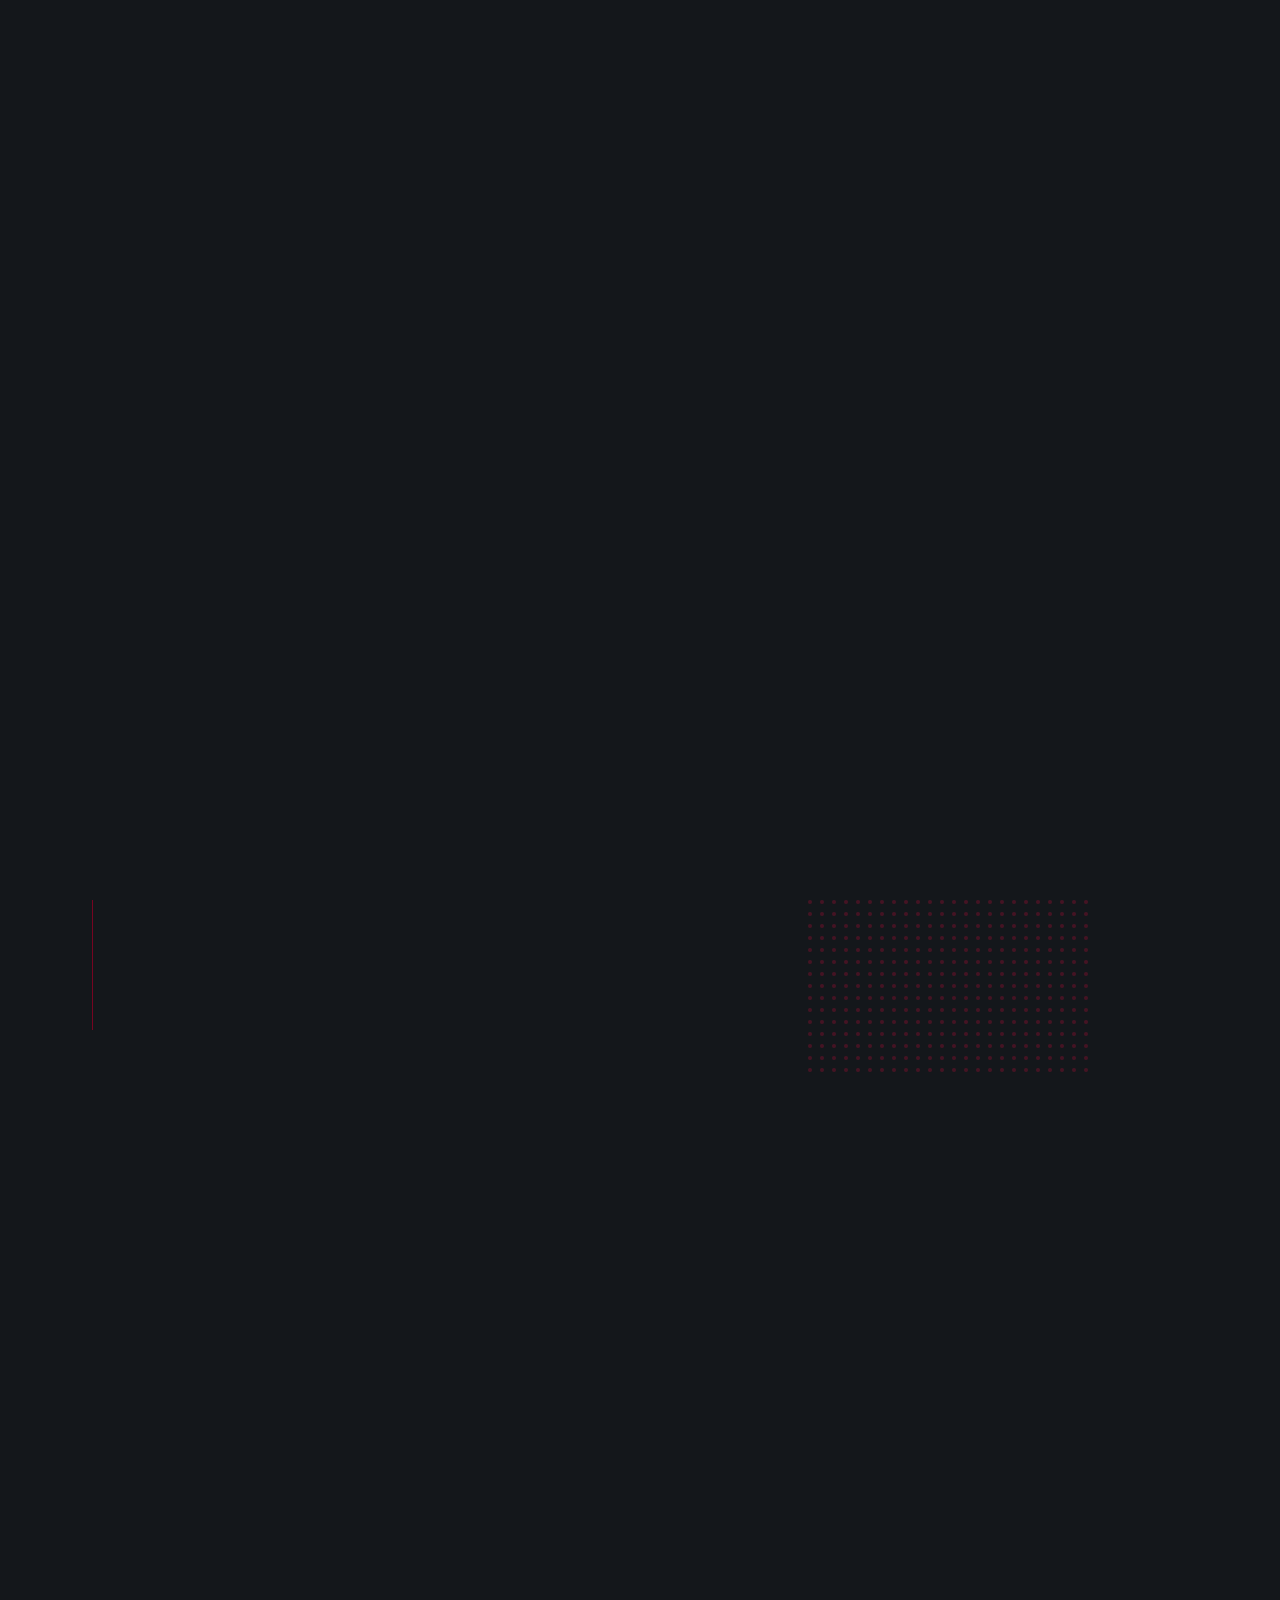
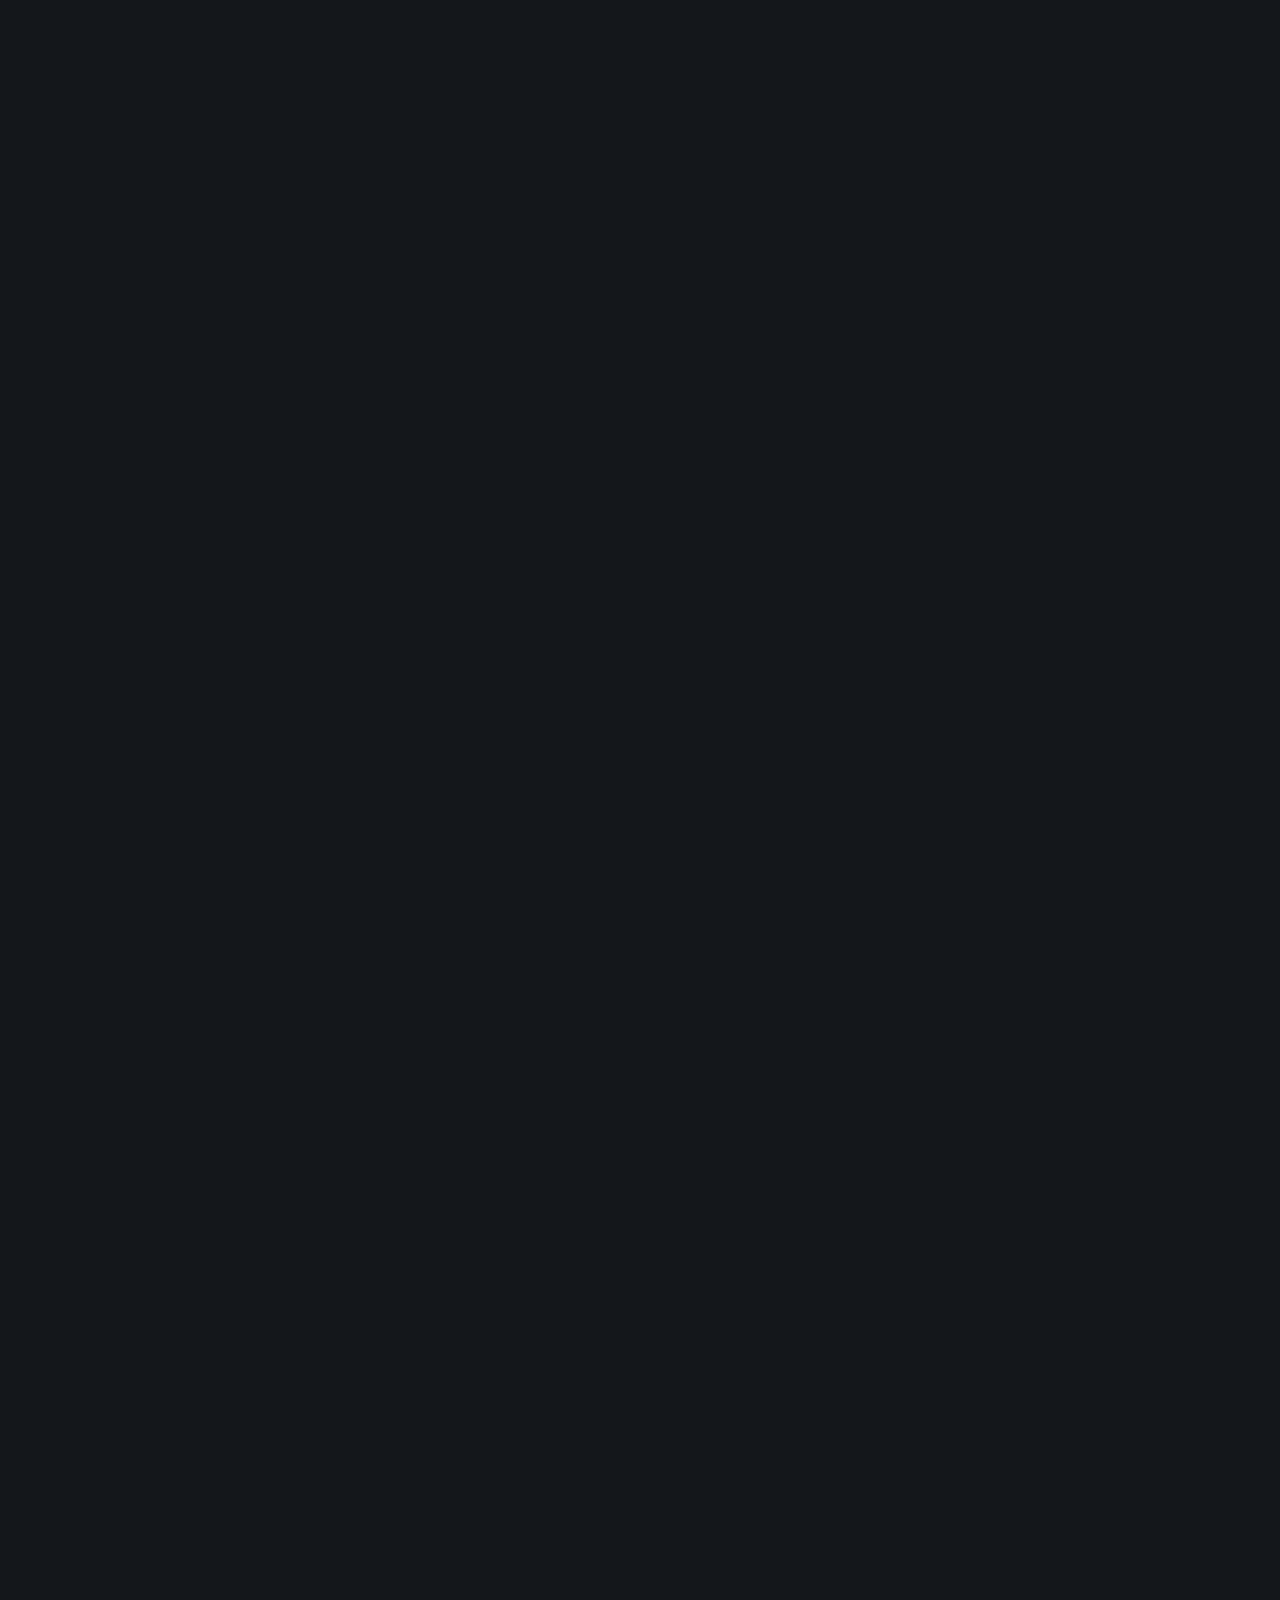
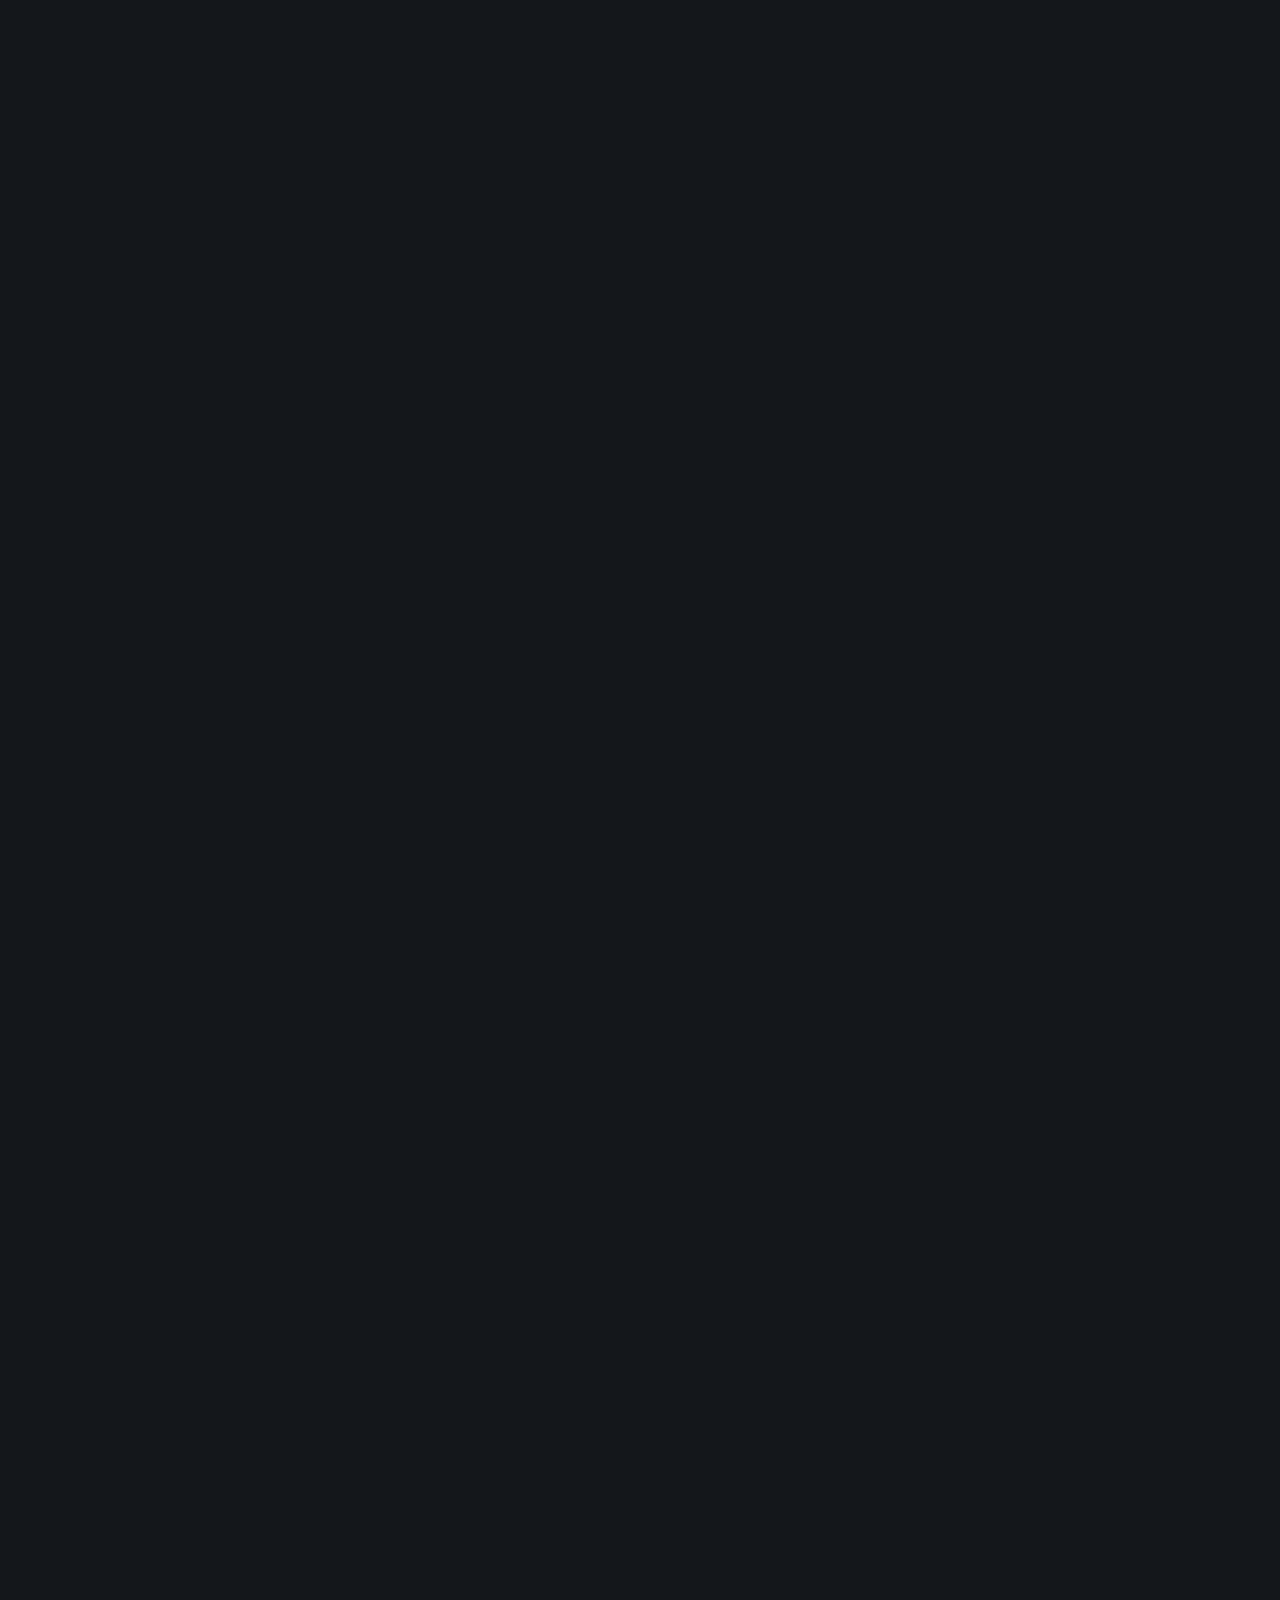
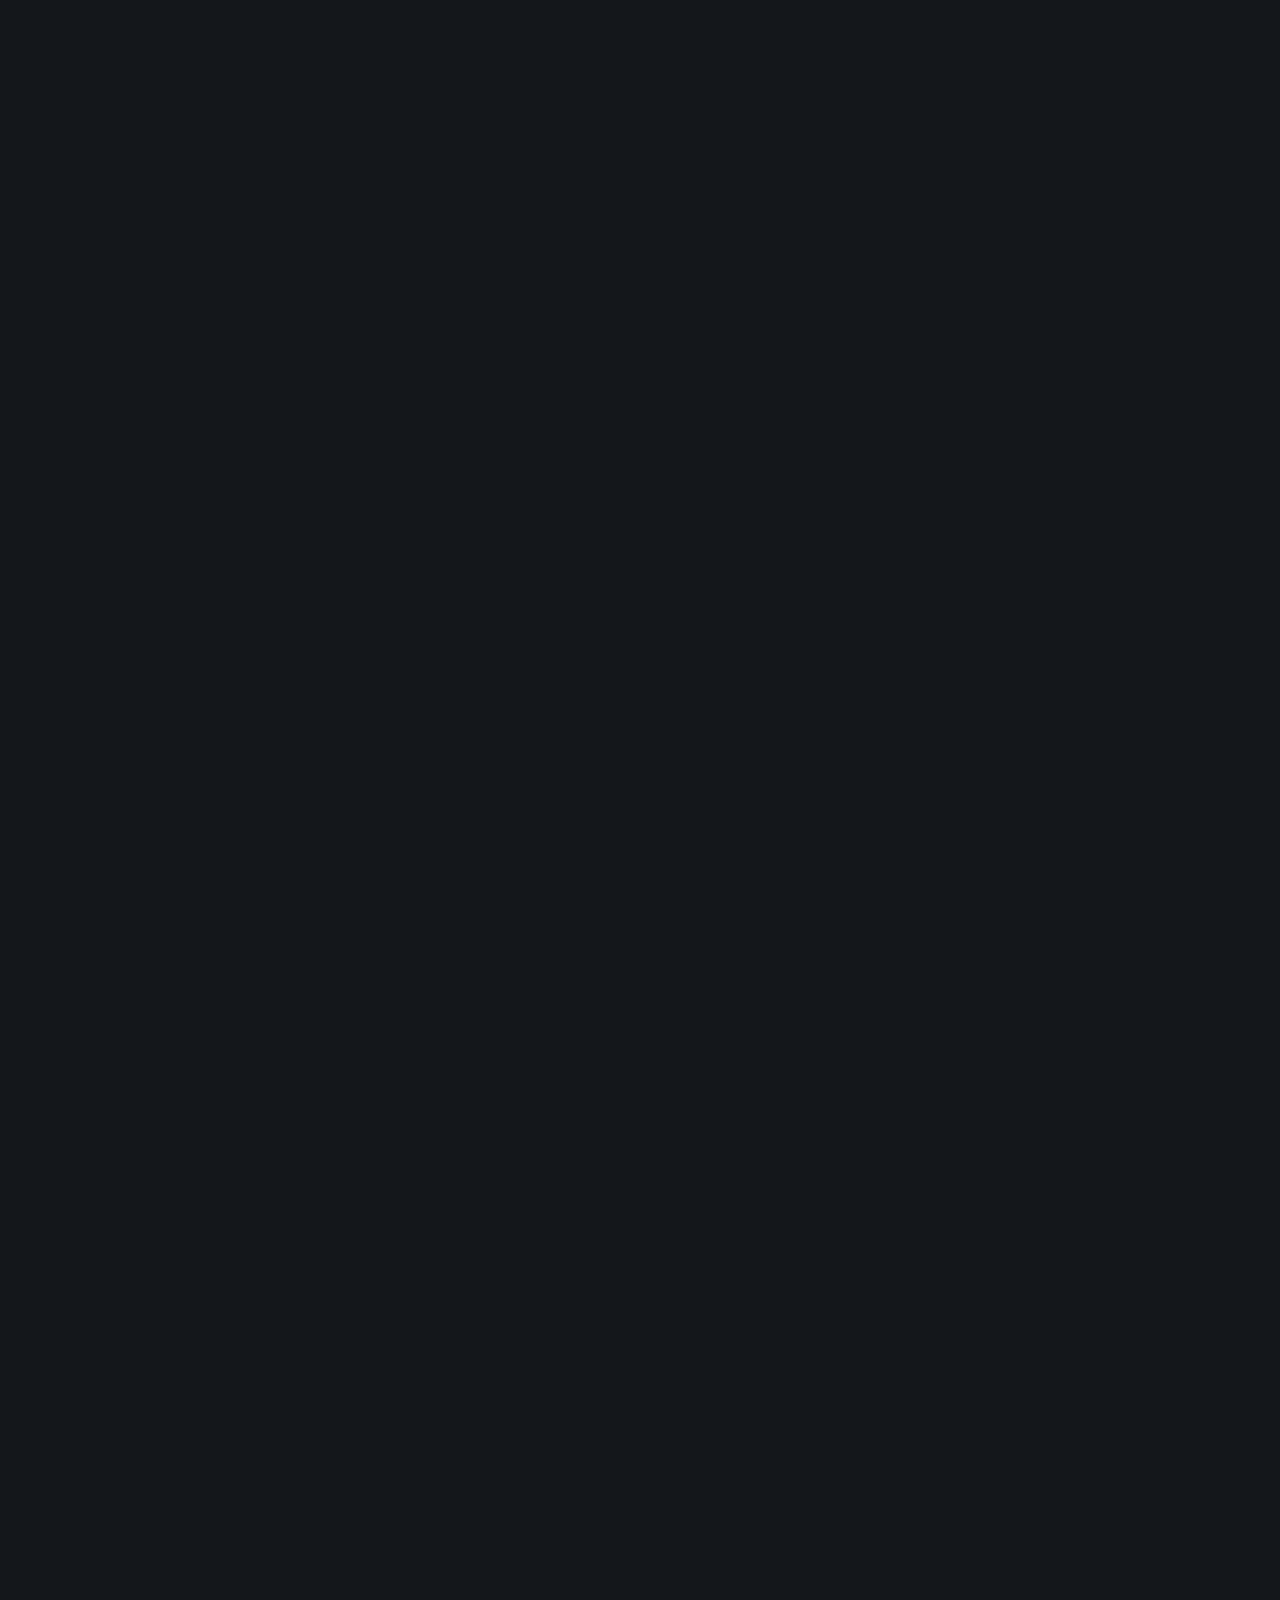
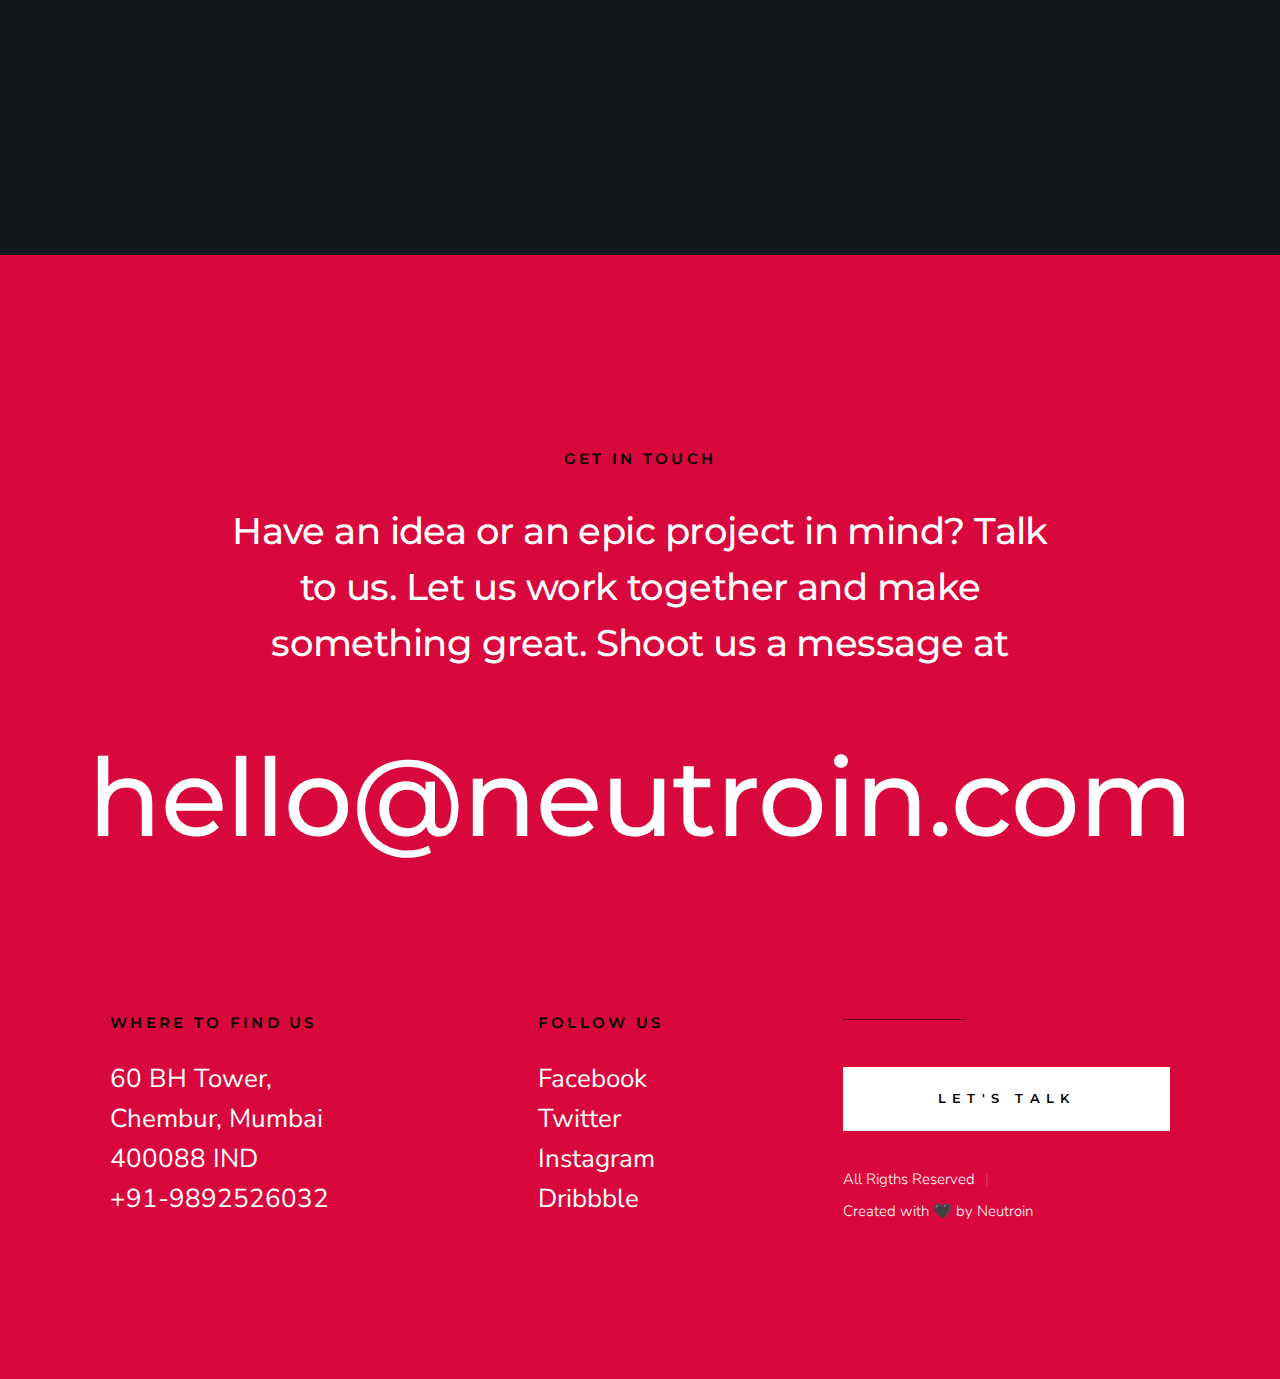
==== commit 67a052dd: "Update 0.3" ====
--- a/index.html
+++ b/index.html
@@ -278,110 +278,110 @@
             <div class="column" data-aos="fade-up">
                 <div class="folio-item">
                     <div class="folio-item__thumb">
-                        <a class="folio-item__thumb-link" href="images/portfolio/gallery/g-red-wheel.jpg" title="The Red Wheel" data-size="1050x700">
-                            <img src="images/portfolio/red-wheel.jpg" 
-                                 srcset="images/portfolio/red-wheel.jpg 1x, images/portfolio/red-wheel@2x.jpg 2x" alt="">
+                        <a class="folio-item__thumb-link" href="images/portfolio/gallery/YoAuto-2.0.jpg" title="YoAuto 2.0" data-size="1050x700">
+                            <img src="images/portfolio/gallery/YoAuto-2.0.jpg" 
+                                 srcset="images/portfolio/gallery/YoAuto-2.0.jpg" alt="">
                         </a>
                     </div>
                     <div class="folio-item__info">
-                        <div class="folio-item__cat">Branding</div>
-                        <h4 class="folio-item__title">The Red Wheel</h4>
+                        <div class="folio-item__cat">Mobile UI Design</div>
+                        <h4 class="folio-item__title">YoAuto 2.0</h4>
                     </div>
                     <a href="https://www.behance.net/" title="Project Link" class="folio-item__project-link">Project Link</a>
                     <div class="folio-item__caption">
-                        <p>Vero molestiae sed aut natus excepturi. Et tempora numquam. Temporibus iusto quo.Unde dolorem corrupti neque nisi.</p>
+                        <p>YoAuto 2.0 is a redesign of mobile app startup called <a href="www.yoauto.co.in", target="_blank">YoAuto</a>.</p>
                     </div>
                 </div>
             </div> <!-- end column -->
             <div class="column" data-aos="fade-up">
                 <div class="folio-item">
                     <div class="folio-item__thumb">
-                        <a class="folio-item__thumb-link" href="images/portfolio/gallery/g-music-life.jpg" title="Music Life" data-size="1050x700">
-                            <img src="images/portfolio/music-life.jpg" 
-                                 srcset="images/portfolio/music-life.jpg 1x, images/portfolio/music-life@2x.jpg 2x" alt="">
+                        <a class="folio-item__thumb-link" href="images/portfolio/gallery/delivery-app.png" title="Music Life" data-size="1050x700">
+                            <img src="images/portfolio/gallery/delivery-app.png" 
+                                 srcset="images/portfolio/gallery/delivery-app.png" alt="">
                         </a>
                     </div>
                     <div class="folio-item__info">
-                        <div class="folio-item__cat">Frontend Design</div>
-                        <h4 class="folio-item__title">Music Life</h4>
+                        <div class="folio-item__cat">Mobile App Development</div>
+                        <h4 class="folio-item__title">Online Pizza Delivery App</h4>
                     </div>
                     <a href="https://www.behance.net/" title="Project Link" class="folio-item__project-link">Project Link</a>
                     <div class="folio-item__caption">
-                        <p>Vero molestiae sed aut natus excepturi. Et tempora numquam. Temporibus iusto quo.Unde dolorem corrupti neque nisi.</p>
+                        <p>Our Developers Successfully Developed and Delivered This App.</p>
                     </div>
                 </div>
             </div> <!-- end column -->
             <div class="column" data-aos="fade-up">
                 <div class="folio-item">
                     <div class="folio-item__thumb">
-                        <a class="folio-item__thumb-link" href="images/portfolio/gallery/g-oi-logo.jpg" Title="OI Logo" data-size="1050x700">
-                            <img src="images/portfolio/oi-logo.jpg.jpg" 
-                                 srcset="images/portfolio/oi-logo.jpg 1x, images/portfolio/oi-logo@2x.jpg 2x" alt="">
+                        <a class="folio-item__thumb-link" href="images/portfolio/gallery/dashboard.jpg" Title="OI Logo" data-size="1050x700">
+                            <img src="images/portfolio/gallery/dashboard.jpg" 
+                                 srcset="images/portfolio/gallery/dashboard.jpg" alt="">
                         </a>
                     </div>
                     <div class="folio-item__info">
-                        <div class="folio-item__cat">Branding</div>
-                        <h4 class="folio-item__title">OI Logo</h4>
+                        <div class="folio-item__cat">UI UX Designing</div>
+                        <h4 class="folio-item__title">Responsive Dashboard UI</h4>
                     </div>
                     <a href="https://www.behance.net/" title="Project Link" class="folio-item__project-link">Project Link</a>
                     <div class="folio-item__caption">
-                        <p>Vero molestiae sed aut natus excepturi. Et tempora numquam. Temporibus iusto quo.Unde dolorem corrupti neque nisi.</p>
+                        <p>For Designing We Have The High Standard</p>
                     </div>
                 </div>
             </div> <!-- end column -->
             <div class="column" data-aos="fade-up">
                 <div class="folio-item">
                     <div class="folio-item__thumb">
-                        <a class="folio-item__thumb-link" href="images/portfolio/gallery/g-corrugated-sheets.jpg" title="Corrugated Sheets" data-size="1050x700">
-                            <img src="images/portfolio/corrugated-sheets.jpg" 
-                                 srcset="images/portfolio/corrugated-sheets.jpg 1x, images/portfolio/corrugated-sheets@2x.jpg 2x" alt="">
+                        <a class="folio-item__thumb-link" href="images/portfolio/gallery/Port-Gif.gif" title="Corrugated Sheets" data-size="1050x700">
+                            <img src="images/portfolio/gallery/Port-Gif.gif" 
+                                 srcset="images/portfolio/gallery/Port-Gif.gif" alt="">
                         </a>
                     </div>
                     <div class="folio-item__info">
                         <div class="folio-item__cat">Frontend Design</div>
-                        <h4 class="folio-item__title">Corrugated Sheets</h4>
+                        <h4 class="folio-item__title">Websites</h4>
                     </div>
                     <a href="https://www.behance.net/" title="Project Link" class="folio-item__project-link">Project Link</a>
                     <div class="folio-item__caption">
-                        <p>Vero molestiae sed aut natus excepturi. Et tempora numquam. Temporibus iusto quo.Unde dolorem corrupti neque nisi.</p>
+                        <p>From Idea to Design And Design To Code, We Take Care Of All.</p>
                     </div>
                 </div>
             </div> <!-- end column -->
             <div class="column" data-aos="fade-up">
                 <div class="folio-item">
                     <div class="folio-item__thumb">
-                        <a class="folio-item__thumb-link" href="images/portfolio/gallery/g-woodcraft.jpg" title="Sand Dunes" data-size="1050x700">
-                            <img src="images/portfolio/woodcraft.jpg" 
-                                 srcset="images/portfolio/woodcraft.jpg 1x, images/portfolio/woodcraft@2x.jpg 2x" alt="">
+                        <a class="folio-item__thumb-link" href="images/portfolio/gallery/GD-PS.gif" title="Sand Dunes" data-size="1050x700">
+                            <img src="images/portfolio/gallery/GD-PS.gif" 
+                                 srcset="images/portfolio/gallery/GD-PS.gif" alt="">
                         </a>
                     </div>
                     <div class="folio-item__info">
-                        <div class="folio-item__cat">Frontend Design</div>
-                        <h4 class="folio-item__title">Wooocraft</h4>
+                        <div class="folio-item__cat">Graphic Design</div>
+                        <h4 class="folio-item__title">All Designs</h4>
                     </div>
                     <a href="https://www.behance.net/" title="Project Link" class="folio-item__project-link">
                         Project Link
                     </a>
                     <div class="folio-item__caption">
-                        <p>Vero molestiae sed aut natus excepturi. Et tempora numquam. Temporibus iusto quo.Unde dolorem corrupti neque nisi.</p>
+                        <p>We Design The Feel & Imaginations, Beyond The Expectations.</p>
                     </div>
                 </div>
             </div> <!-- end column -->
             <div class="column" data-aos="fade-up">
                 <div class="folio-item">
                     <div class="folio-item__thumb">
-                        <a class="folio-item__thumb-link" href="images/portfolio/gallery/g-lamp.jpg" title="The Lamp" data-size="1050x700">
-                            <img src="images/portfolio/lamp.jpg" 
-                                 srcset="images/portfolio/lamp.jpg 1x, images/portfolio/lamp@2x.jpg 2x" alt="">
+                        <a class="folio-item__thumb-link" href="images/portfolio/gallery/AI-EXP.gif" title="The Lamp" data-size="1050x700">
+                            <img src="images/portfolio/gallery/AI-EXP.gif" 
+                                 srcset="images/portfolio/gallery/AI-EXP.gif" alt="">
                         </a>
                     </div>
                     <div class="folio-item__info">
-                        <div class="folio-item__cat">Frontend Design</div>
-                        <h4 class="folio-item__title">The Lamp</h4>
+                        <div class="folio-item__cat">AI Services</div>
+                        <h4 class="folio-item__title">Check What We Do With AI</h4>
                     </div>
                     <a href="https://www.behance.net/" title="Project Link" class="folio-item__project-link">Project Link</a>
                     <div class="folio-item__caption">
-                        <p>Vero molestiae sed aut natus excepturi. Et tempora numquam. Temporibus iusto quo.Unde dolorem corrupti neque nisi.</p>
+                        <p>We Help Your Business To Grow By Using Trending AI Techs.</p>
                     </div>
                 </div>
             </div> <!-- end column -->
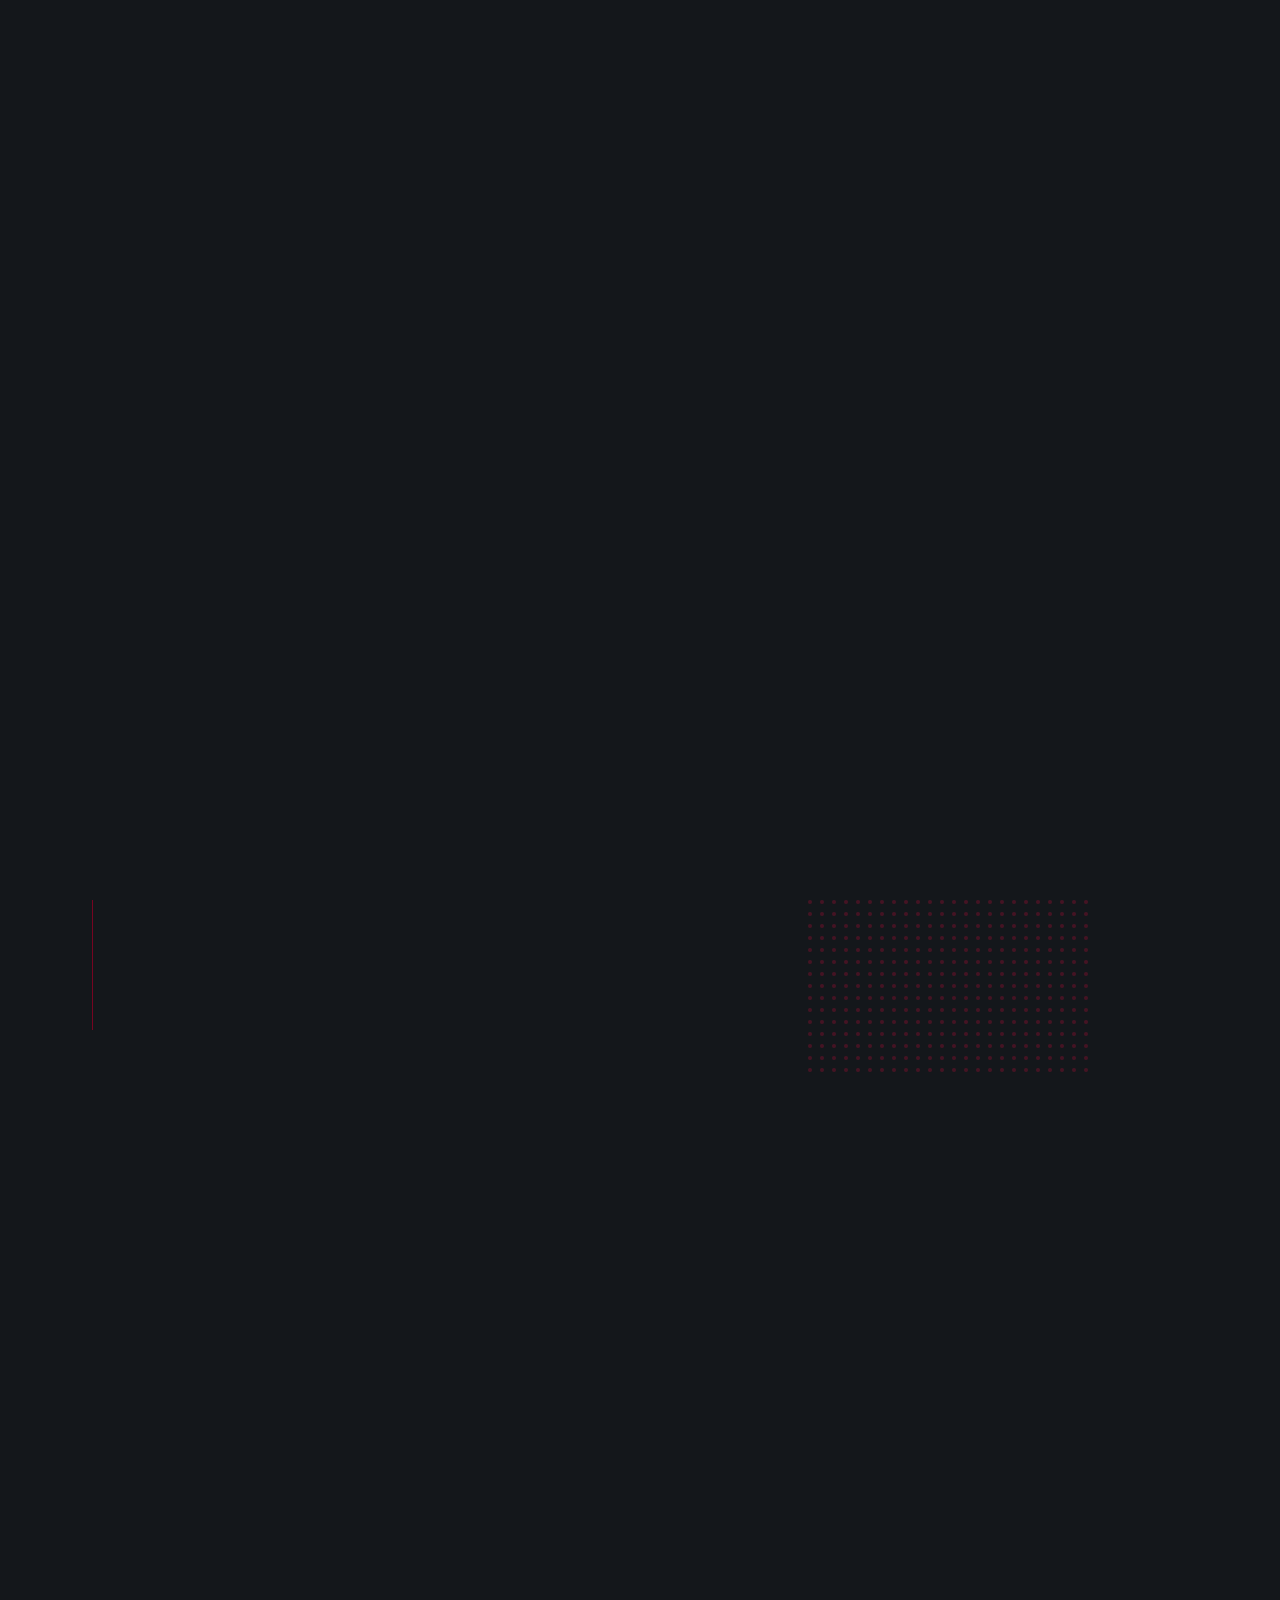
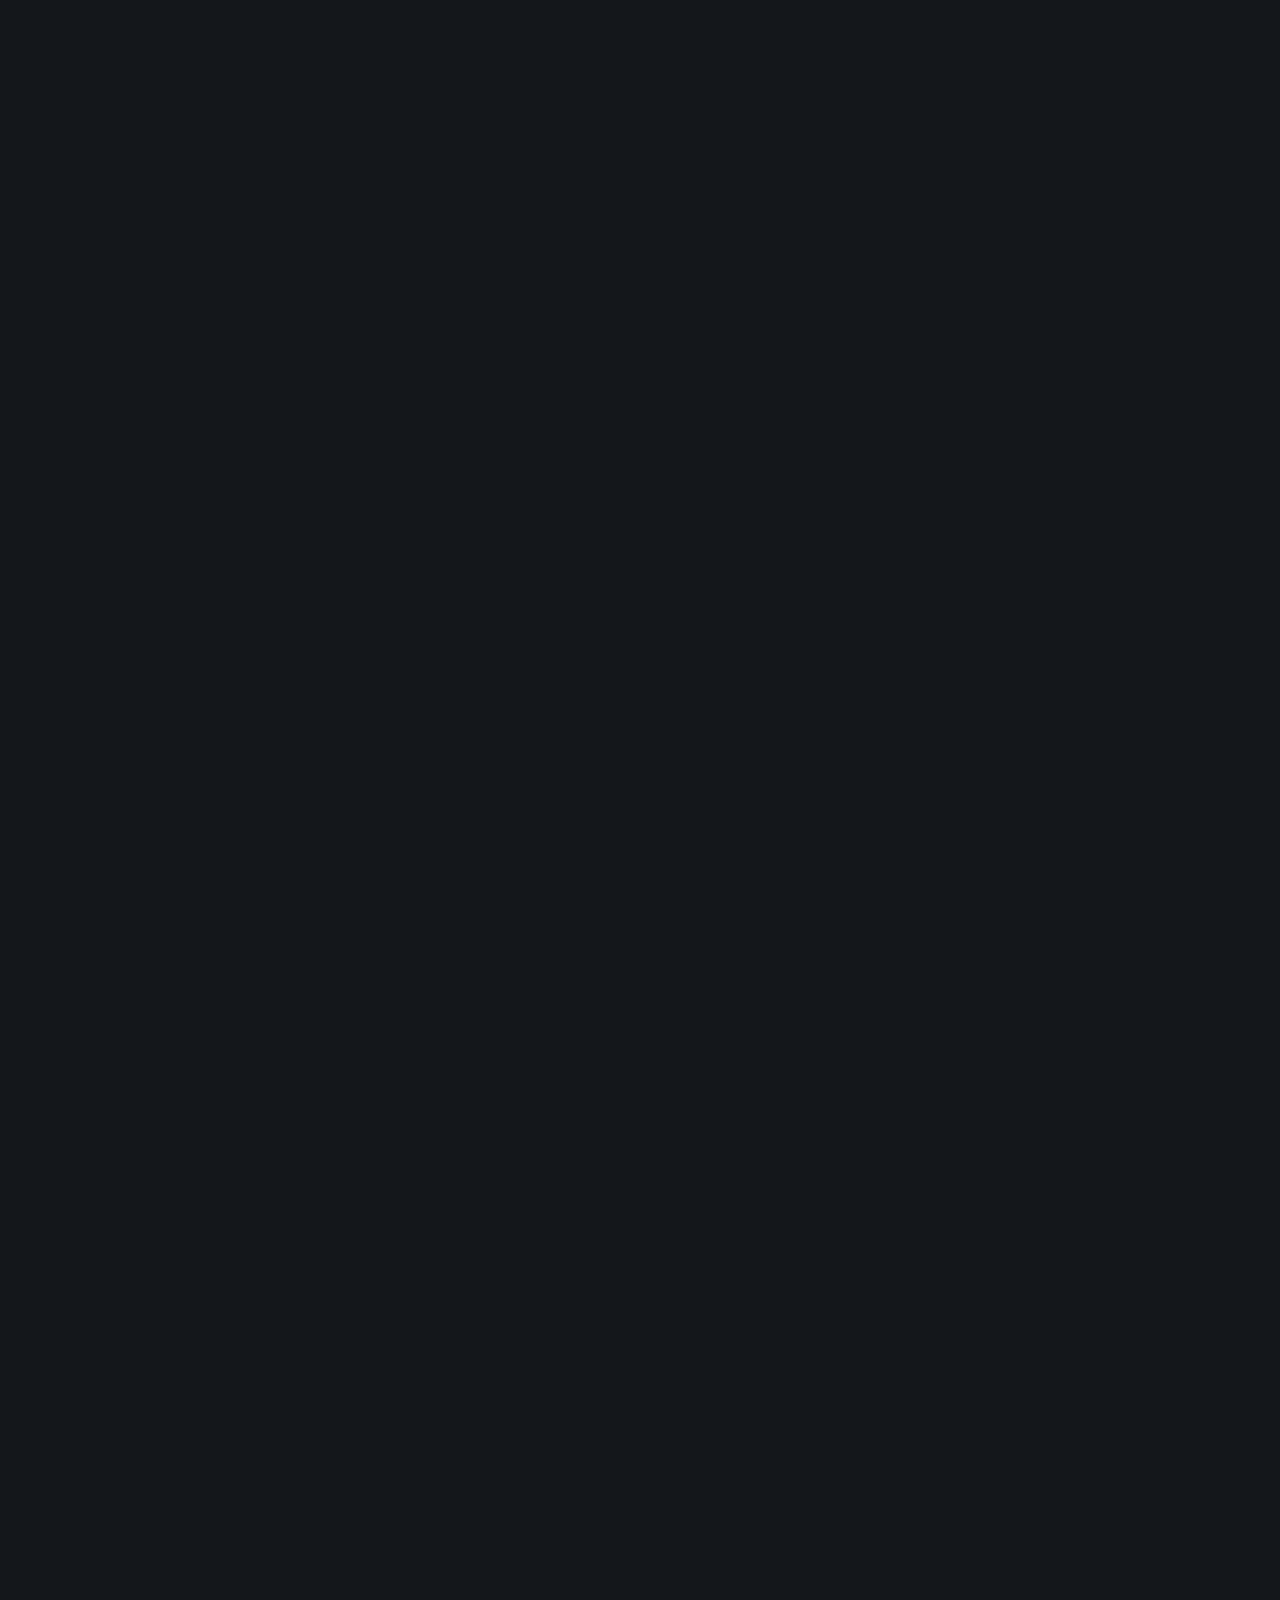
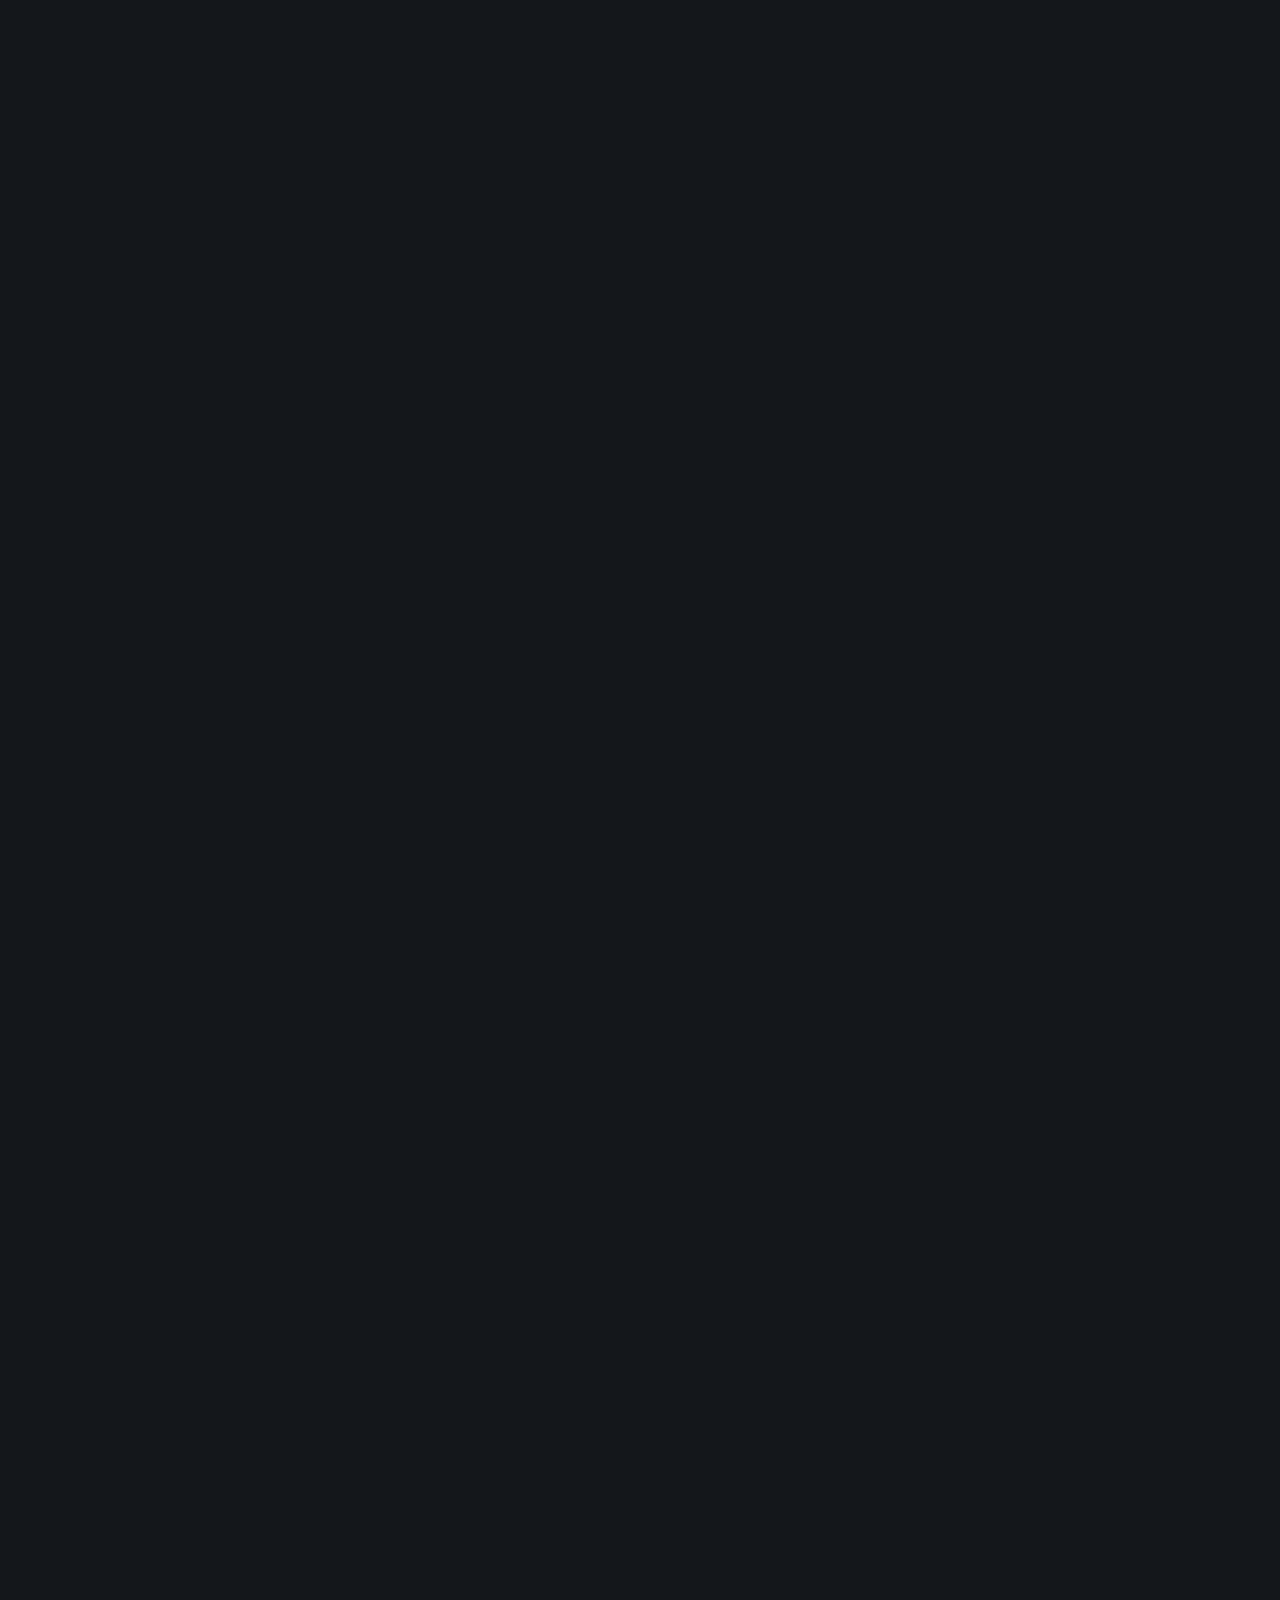
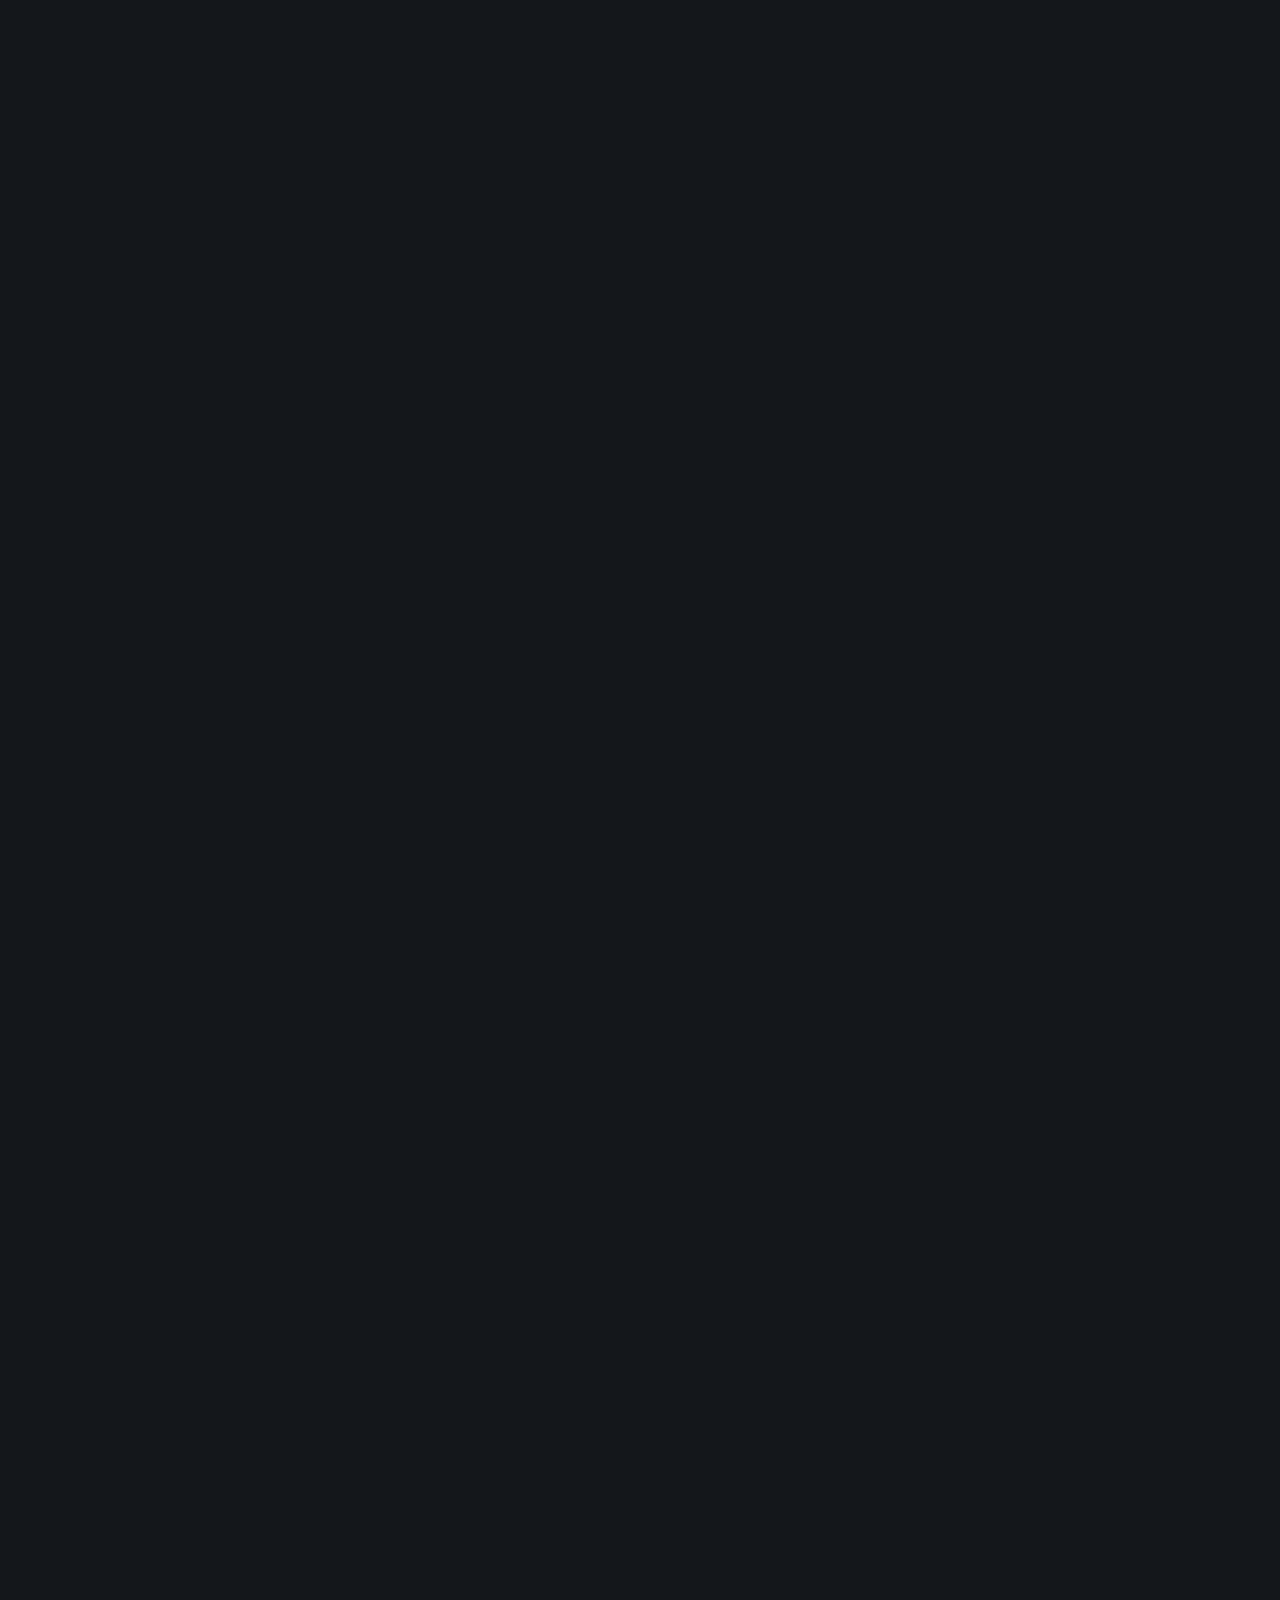
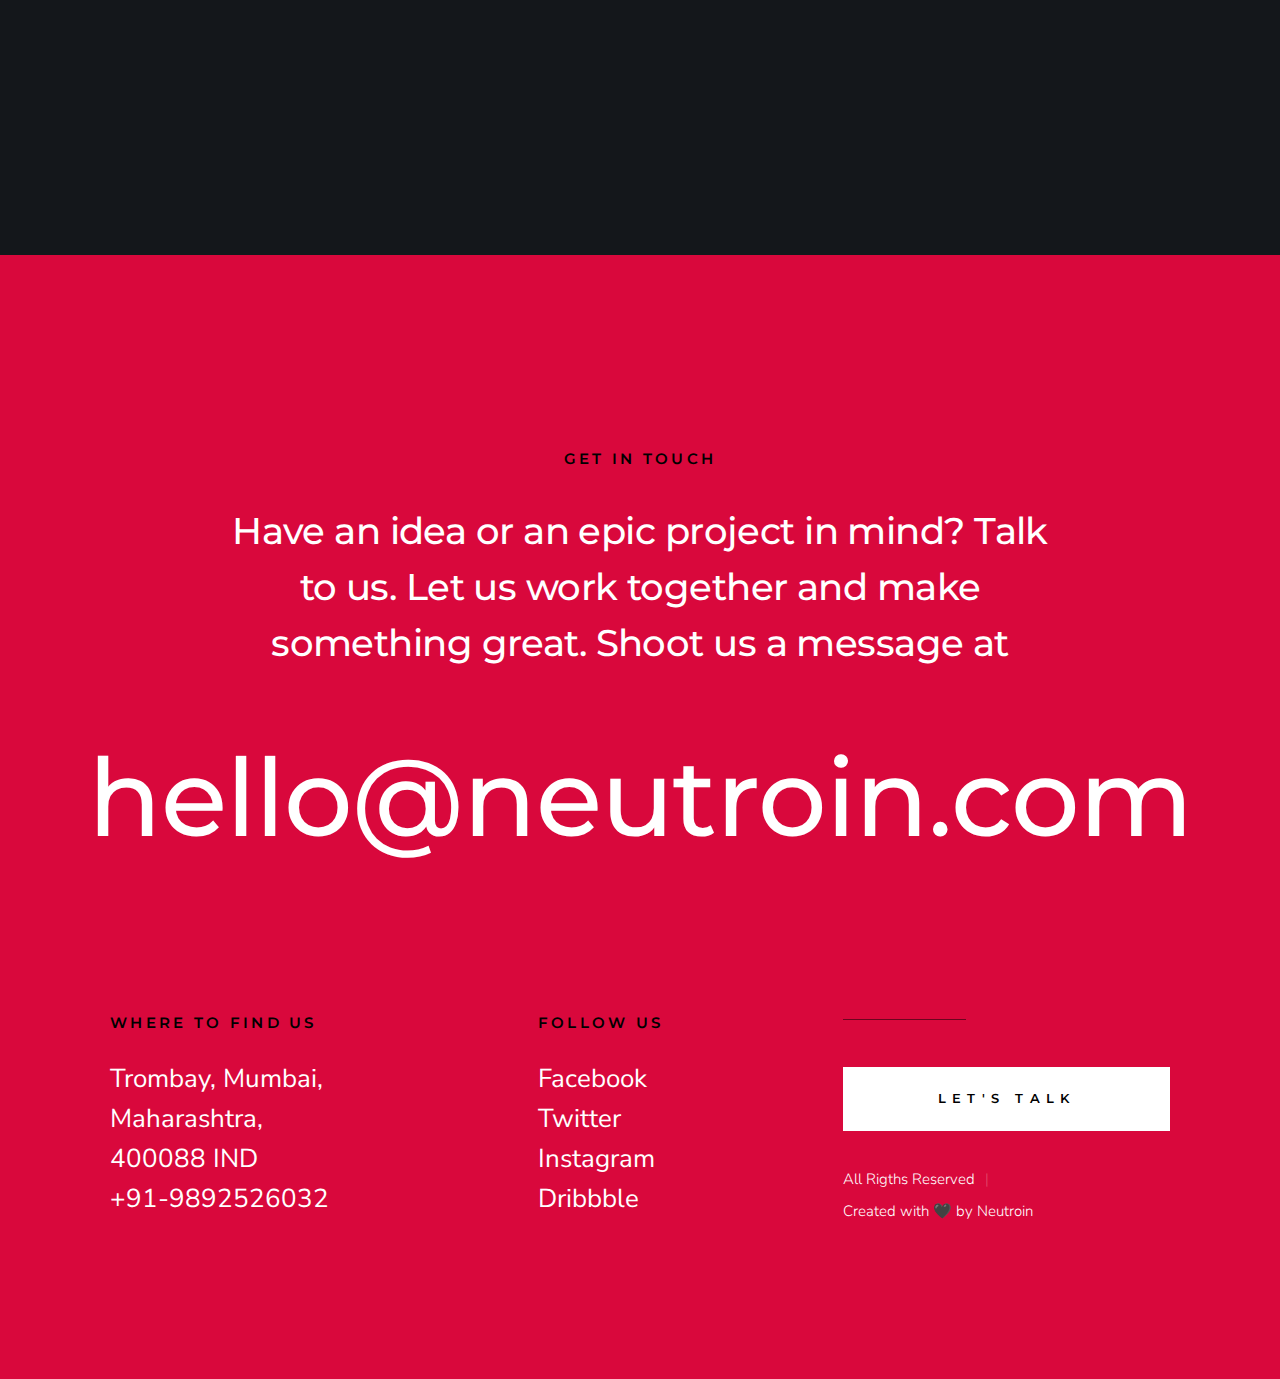
==== commit 45b2e212: "Update index.html" ====
--- a/index.html
+++ b/index.html
@@ -17,6 +17,7 @@
     ================================================== -->
     <link rel="stylesheet" href="css/styles.css">
     <link rel="stylesheet" href="css/vendor.css">
+   
 
     <!-- script
     ================================================== -->
@@ -67,7 +68,7 @@
                 </ul>
             </nav> <!-- end s-header__nav-wrap -->
 
-            <a href="mailto:hello@neutroin.com" class="btn btn--primary btn--small">
+            <a href="mailto:neutroin@gmail.com" class="btn btn--primary btn--small">
                 <svg xmlns="http://www.w3.org/2000/svg" width="24" height="24" viewBox="0 0 24 24"><path d="M24 0l-6 22-8.129-7.239 7.802-8.234-10.458 7.227-7.215-1.754 24-12zm-15 16.668v7.332l3.258-4.431-3.258-2.901z"/></svg>
                 Get In Touch
             </a>
@@ -506,12 +507,14 @@
         <div class="row h-text-center">
             <div class="column">
                 <p class="s-contact__email">
-                    <a href="mailto:#0">hello@neutroin.com</a>
+                    <a href="mailto:neutroin@gmail.com">hello@neutroin.com</a>
                 </p>
             </div>
         </div>
 
     </section>  <!-- end s-contact -->
+    <!--Contact Form-->
+   
 
 
     <!-- footer
@@ -525,8 +528,8 @@
                         <h4 class="h6">Where to Find Us</h4>
         
                         <p>
-                        60 BH Tower,<br>
-                        Chembur, Mumbai <br>
+                        Trombay, Mumbai, <br>
+                        Maharashtra, <br>
                         400088  IND <br>
                         <a href="tel:197-543-2345">+91-9892526032</a>
                         </p>
@@ -546,7 +549,7 @@
             </div>
 
             <div class="column large-4 medium-12 s-footer__block--end">
-                <a href="mailto:hello@neutroin.com" class="btn h-full-width">Let's Talk</a>
+                <a href="mailto:neutroin@gmail.com" class="btn h-full-width">Let's Talk</a>
 
                 <div class="ss-copyright">
                     <span>All Rigths Reserved</span> 
@@ -612,4 +615,4 @@
 
 </body>
 
-</html>+</html>
